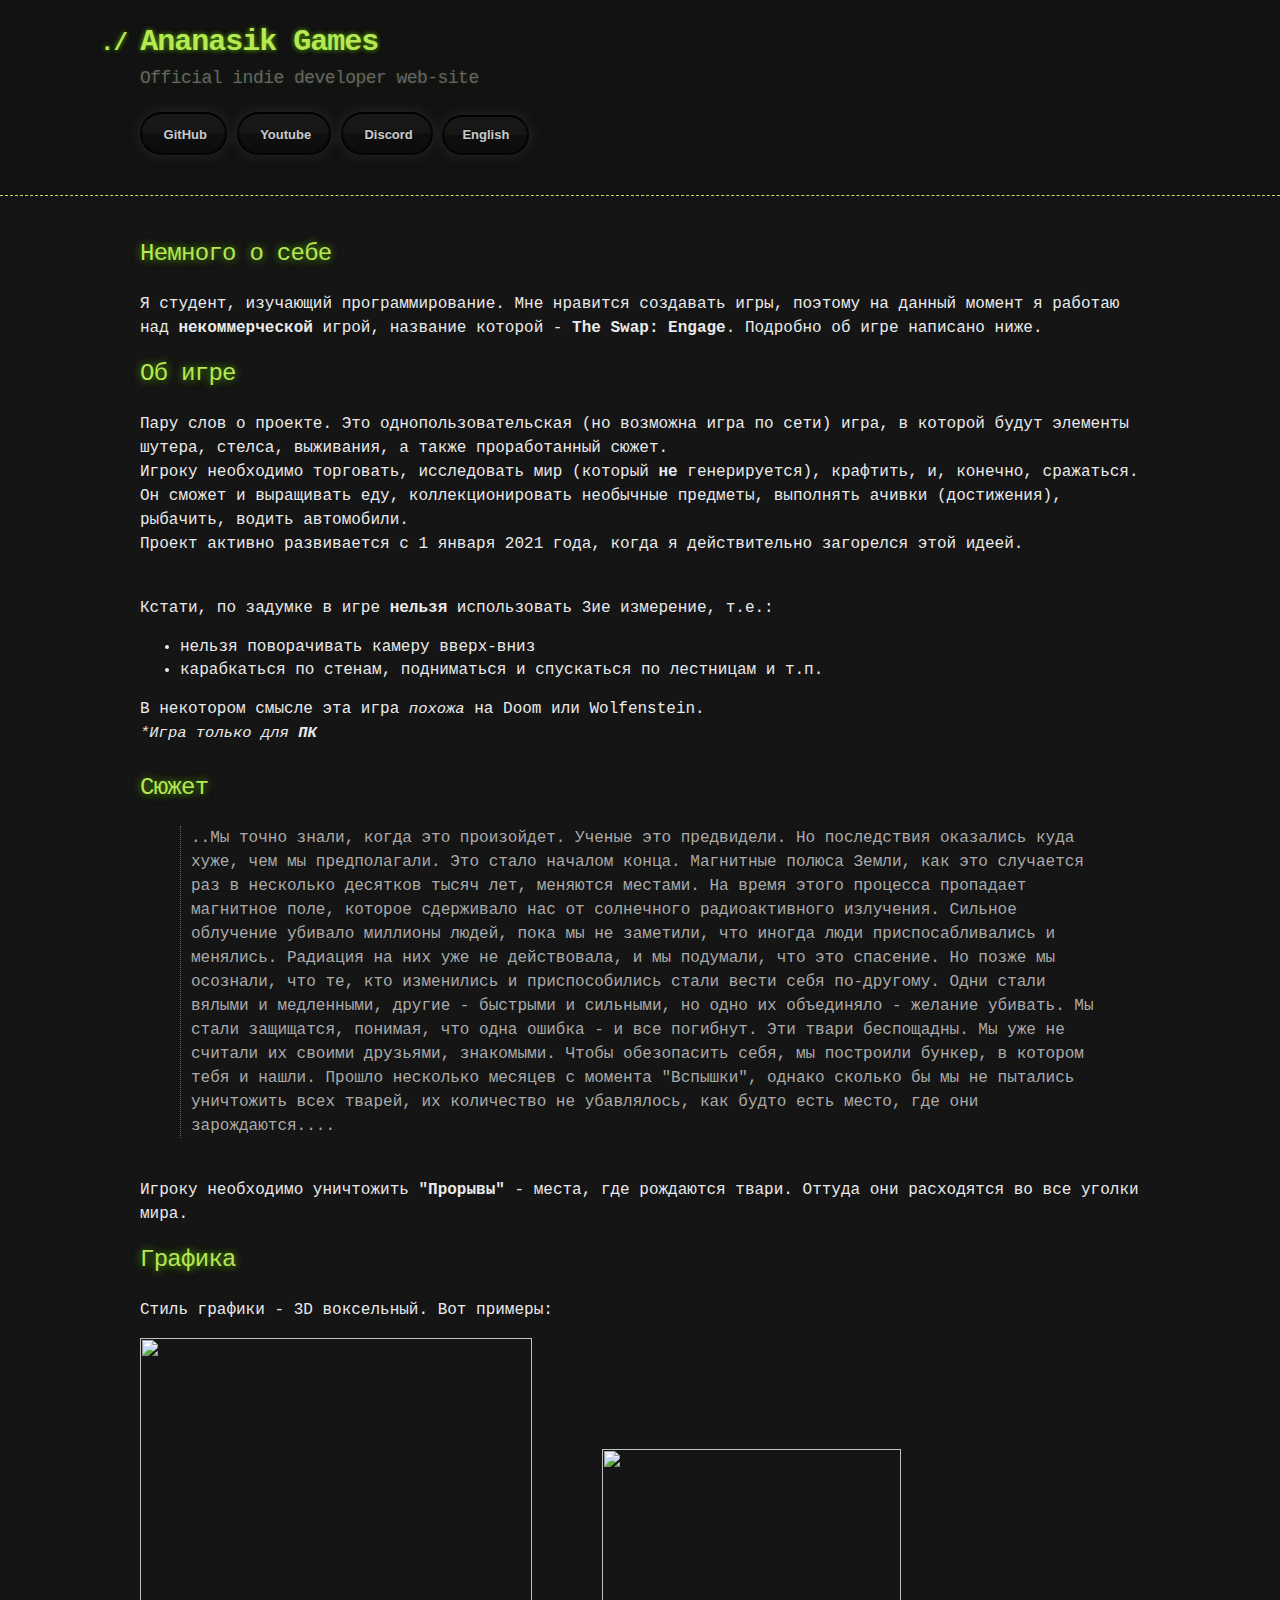
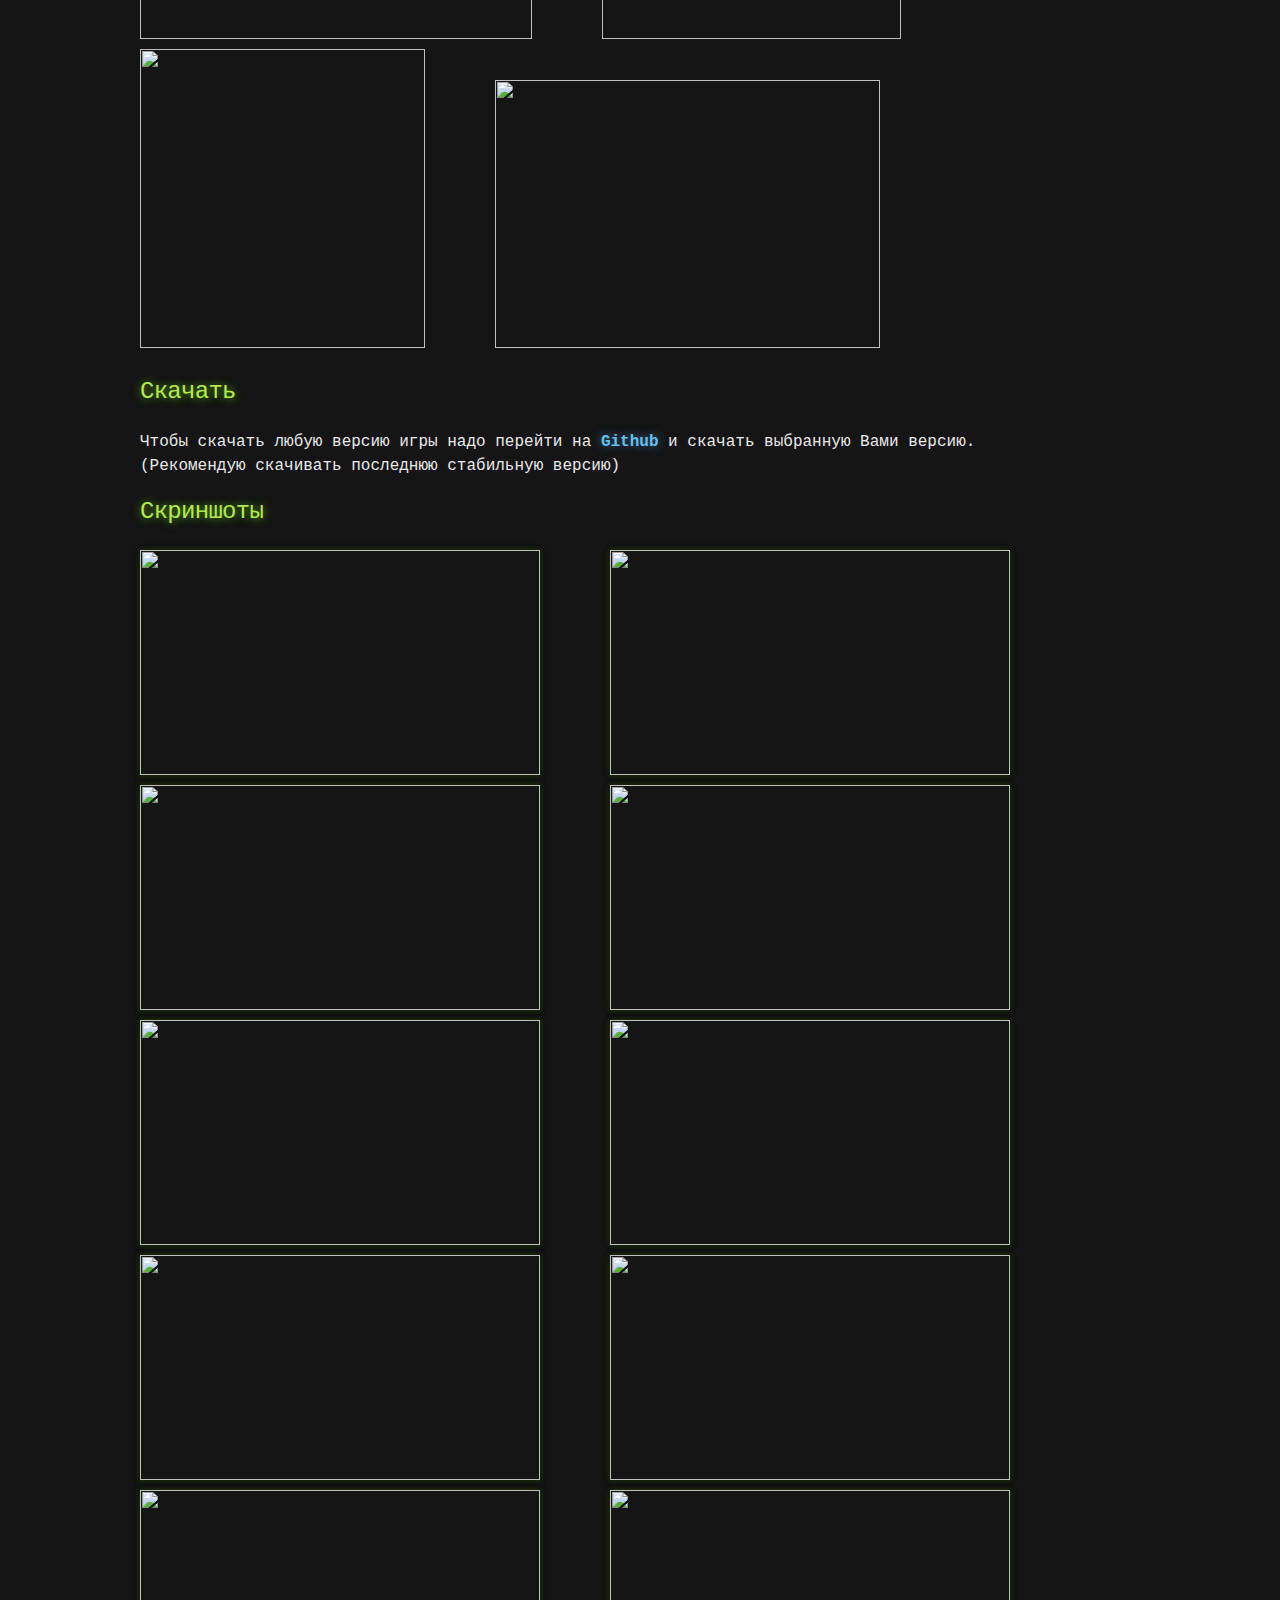
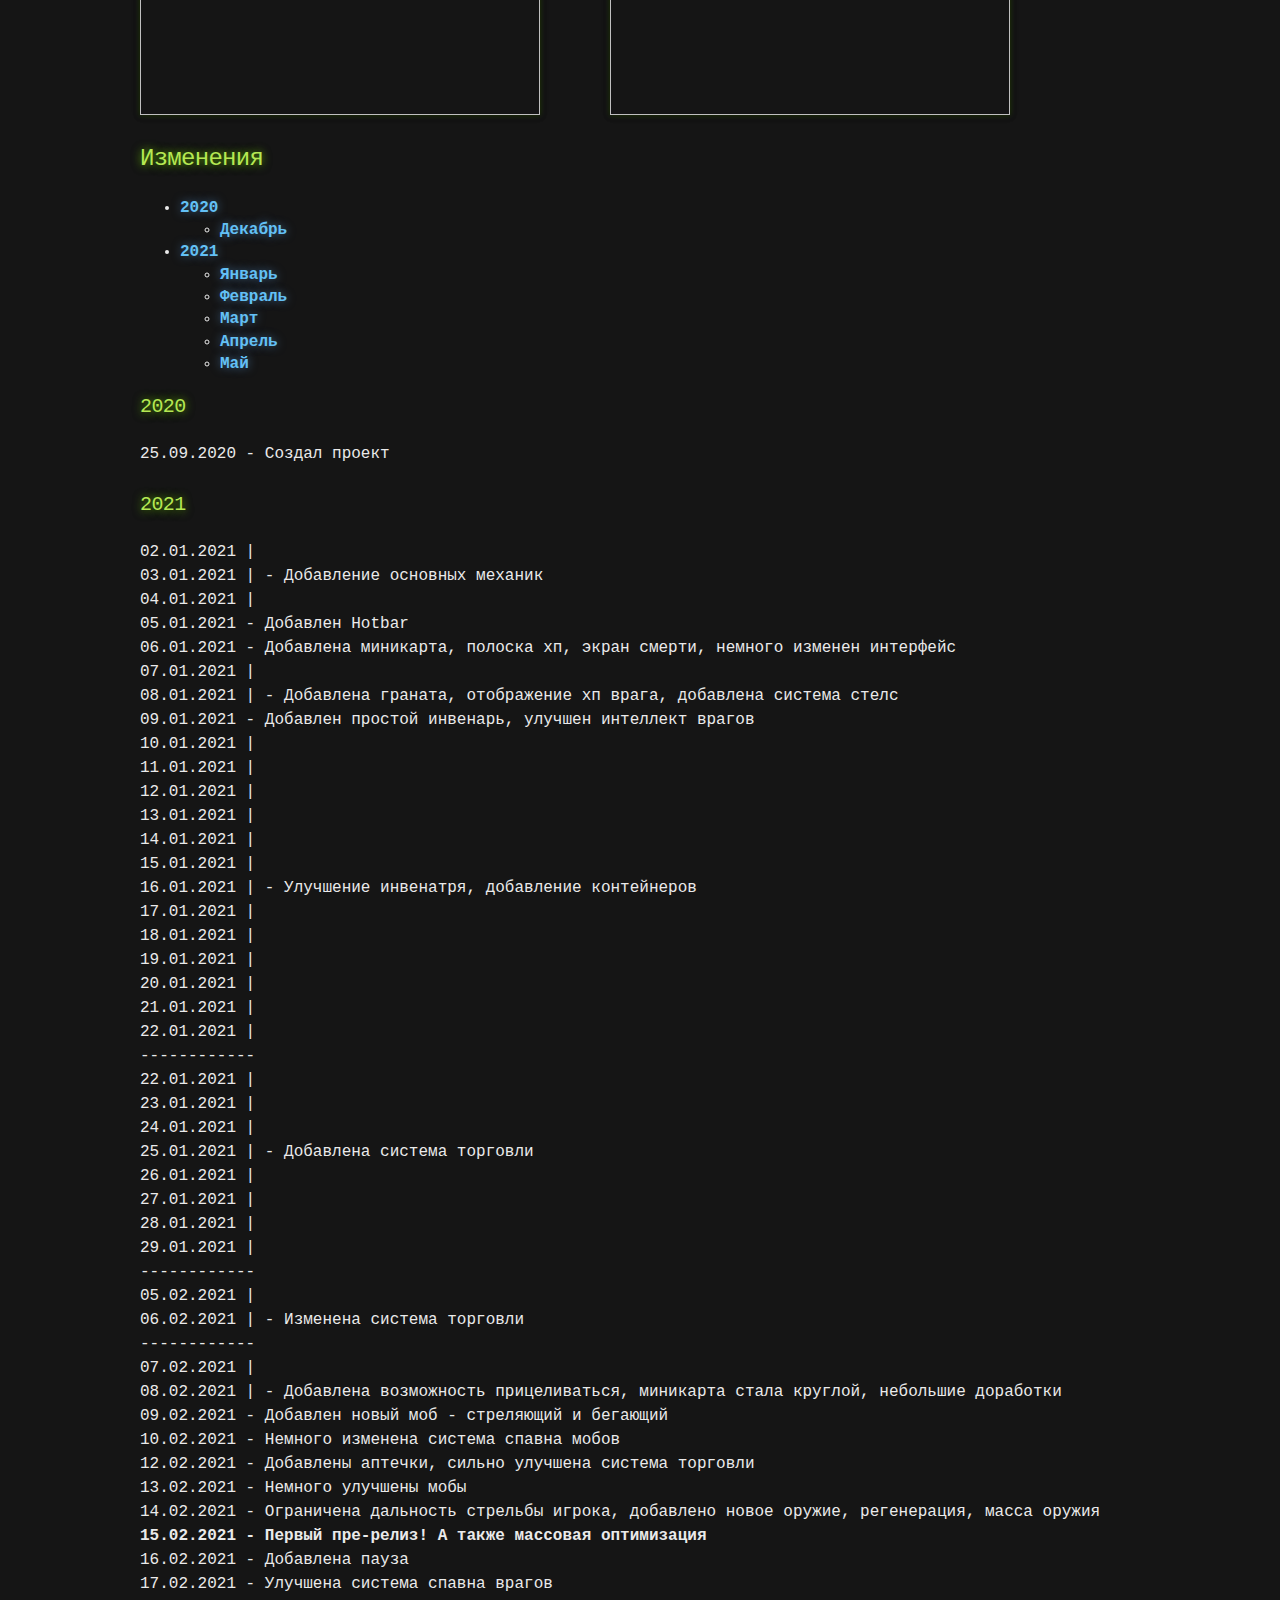
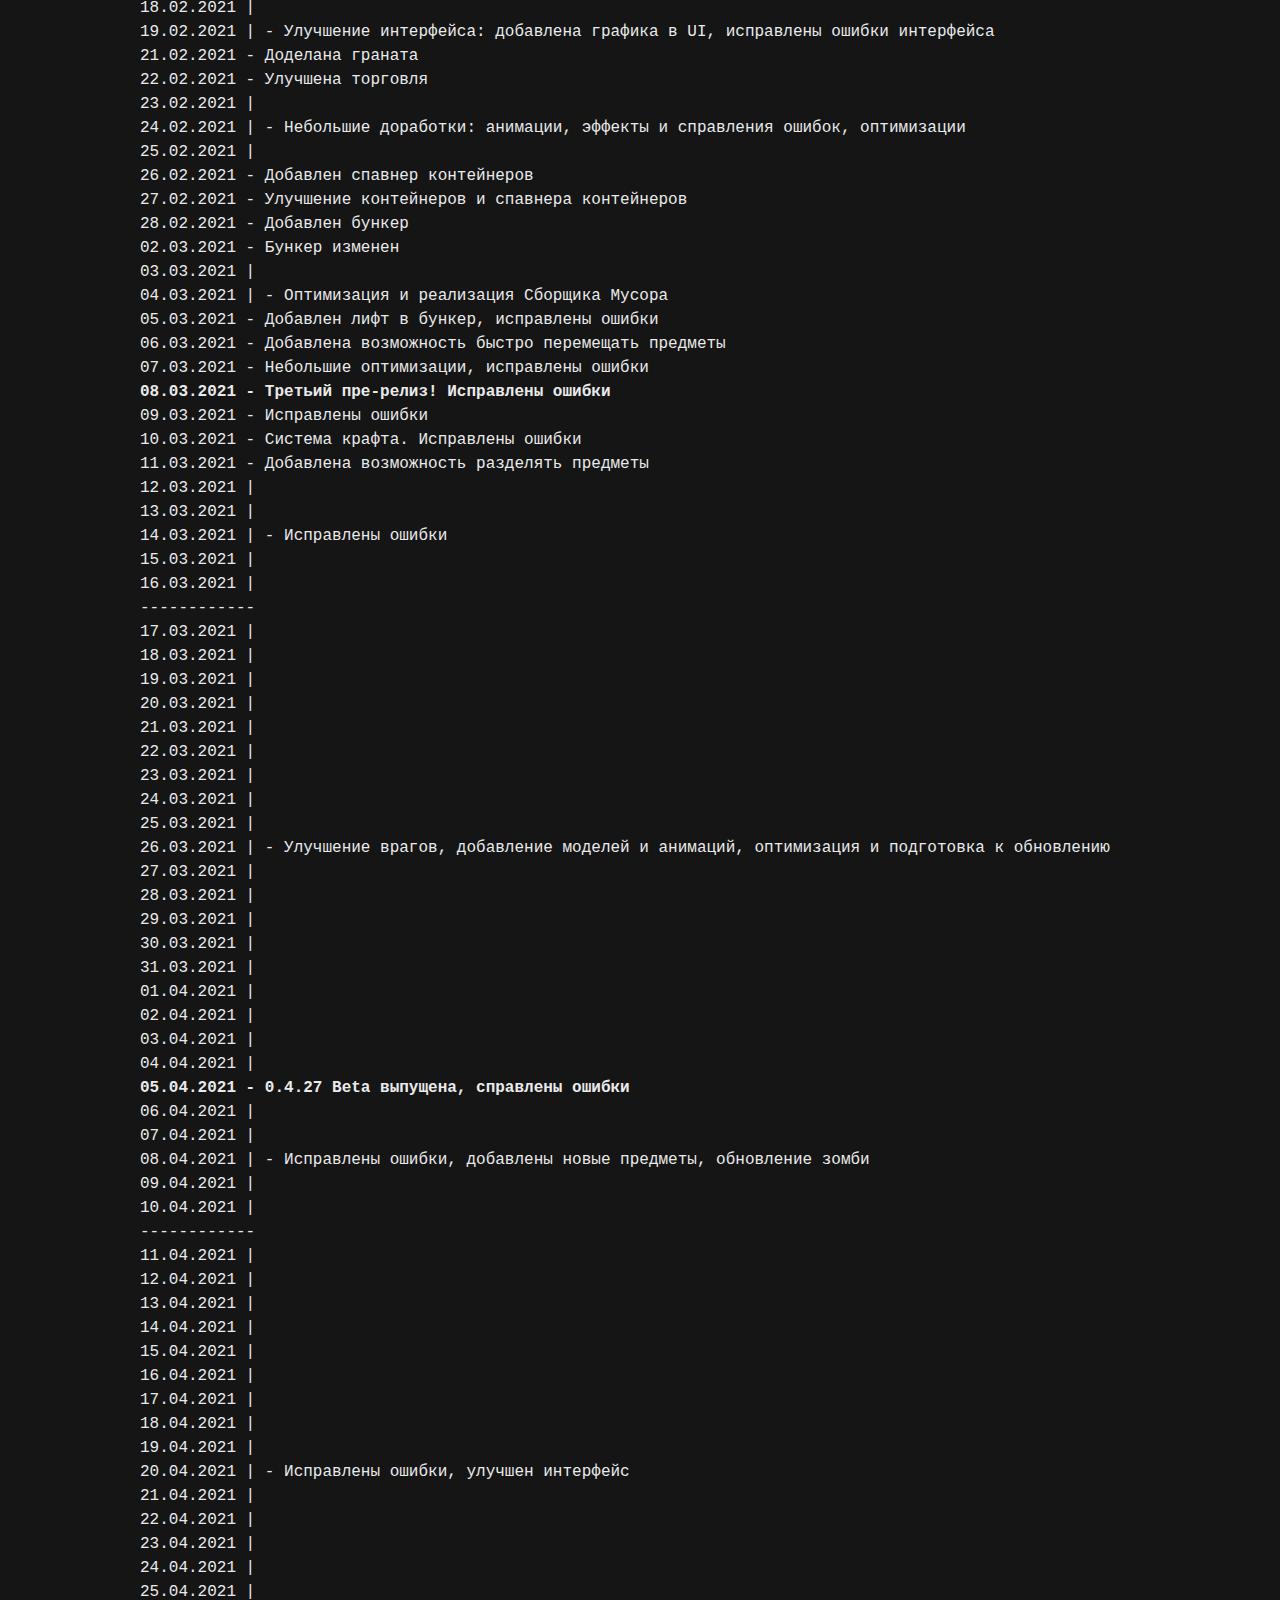
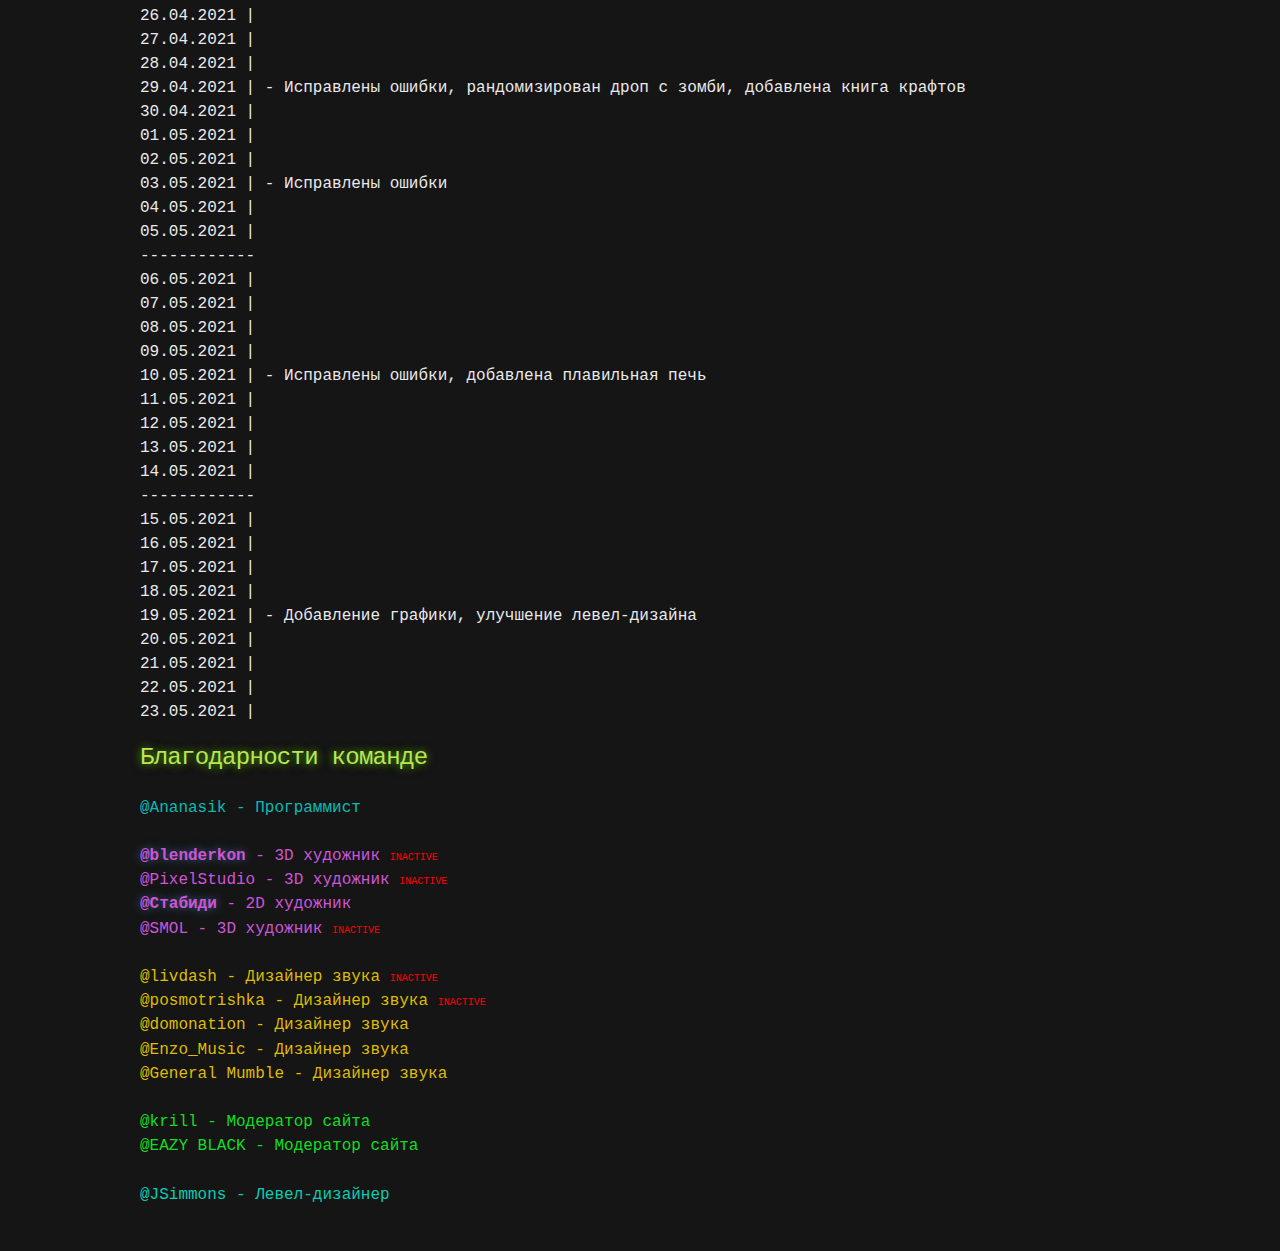
==== index.html @ 7c9fb2b1 "Updated" ====
<!DOCTYPE html>
<html lang="ru-RU"><head><meta http-equiv="Content-Type" content="text/html; charset=UTF-8">
    
    <meta http-equiv="X-UA-Compatible" content="IE=edge">
    <meta name="viewport" content="width=device-width, initial-scale=1">
    <link rel="stylesheet" href="style.css">
	<script src="https://kit.fontawesome.com/601ba838f1.js" crossorigin="anonymous"></script>
	<meta content="Ananasik games" property="og:title">
    <meta content="Официальный сайт Ananasik" property="og:description">
    <meta content="https://olegeer.github.io/AnanasikGames/" property="og:url">
    <meta content="/Images/Ananasik.png" property="og:image">
    <meta content="#43B581" data-react-helmet="true" name="theme-color">

<title>Ananasik Games</title>
  <body>

    <header>
      <div class="container">
		<h1>Ananasik Games</h1>
        <h2>Official indie developer web-site</h2>

        <section>
            <a href="https://github.com/olegeer" class="btn"><i class="fab fa-github" style="color: #ffd900;"></i>&nbsp;GitHub</a>
            <a href="https://www.youtube.com/channel/UCeZG4B_HLpamjCuPPUj3gzA" class="btn"><i class="fab fa-youtube" style="color: #ff3300;"></i>&nbsp;Youtube</a>
			<a href="https://discord.gg/HRB6KG8Xby" class="btn"><i class="fab fa-discord" style="color: rgb(68, 112, 255);"></i>&nbsp;Discord</a>
			<a href="indexEN.html" class="btn">English</a>
        </section>
      </div>
    </header>
	
    <div class="container">
      <section id="main_content">
        <p></p>

<h2>Немного о себе</h2>

<p>Я студент, изучающий программирование. Мне нравится создавать игры, поэтому 
	на данный момент я работаю над <b>некоммерческой</b> игрой, название которой - <b>The Swap: Engage</b>. Подробно об игре написано ниже.</p>

<h2>Об игре</h2>
	<p>
		Пару слов о проекте. Это однопользовательская (но возможна игра по сети) игра, в которой будут элементы шутера, стелса, выживания, а также проработанный сюжет. <br/>
		Игроку необходимо торговать, исследовать мир (который <b>не</b> генерируется), крафтить, и, конечно, сражаться. Он сможет и выращивать еду, коллекционировать 
		необычные предметы, выполнять ачивки (достижения), рыбачить, водить автомобили.<br/>
		Проект активно развивается с 1 января 2021 года, когда я действительно загорелся этой идеей. <br/>
	</p>
<br/>
	Кстати, по задумке в игре <b>нельзя</b> использовать 3ие измерение, т.е.:
	<ul>
		<li> нельзя поворачивать камеру вверх-вниз </li>
		<li> карабкаться по стенам, подниматься и спускаться по лестницам и т.п. </li>
	</ul>
	В некотором смысле эта игра <i>похожа</i> на Doom или Wolfenstein. <br/>

	<i>*Игра только для <b>ПК</b></i>
	<br/>
<br/>

<h2>Сюжет</h2>
	<p>
		<blockquote>
			..Мы точно знали, когда это произойдет. Ученые это предвидели. Но последствия оказались куда хуже, чем мы предполагали. Это стало началом конца. 
			
			Магнитные полюса Земли, как это случается раз в несколько десятков тысяч лет, меняются местами. На время этого процесса
			пропадает магнитное поле, которое сдерживало нас от солнечного радиоактивного излучения. Сильное облучение убивало миллионы людей, пока мы не заметили, что иногда люди 
			приспосабливались и менялись. Радиация на них уже не действовала, и мы подумали, что это спасение. Но позже мы осознали, что те, кто
			изменились и приспособились стали вести себя по-другому. Одни стали вялыми и медленными, другие - быстрыми и сильными, но одно их объединяло - желание убивать. Мы стали
			защищатся, понимая, что одна ошибка - и все погибнут. Эти твари беспощадны. Мы уже не считали их своими друзьями, знакомыми. Чтобы обезопасить себя, мы построили бункер,
			в котором тебя и нашли. Прошло несколько месяцев с момента "Вспышки", однако сколько бы мы не пытались уничтожить всех тварей, их количество не убавлялось, как будто есть место,
			где они зарождаются....<br/>
		</blockquote>
		<br/>
			Игроку необходимо уничтожить <b>"Прорывы"</b> - места, где рождаются твари. Оттуда они расходятся во все уголки мира.<br/>
	</p>
	
<h2>Графика</h2>
	Стиль графики - 3D воксельный. Вот примеры:
	<br/>
	<p id="thumb">
	<img src="./Images/ScreenShot6.png" width="392px" height="301px">
	<img src="./Images/ScreenShot8.png" width="299px" height="190px">
	<img src="./Images/ScreenShot9.png" width="285px" height="299px">
	<img src="./Images/ScreenShot10.png" width="385px" height="268px">
	
<h2>Скачать</h2>
	<p>
		Чтобы скачать любую версию игры надо перейти на <a href="https://github.com/olegeer/The_Swap_Engage/releases">Github</a> и скачать выбранную Вами версию.<br/>
		(Рекомендую скачивать последнюю стабильную версию)
	</p>
	
<h2>Скриншоты</h2>
	<p class="thumb">
	<img src="./Images/Снимок экрана (399).png" width="400px" height="225px"> <img src="./Images/Снимок экрана (400).png" width="400px" height="225px">
	<img src="./Images/Снимок экрана (401).png" width="400px" height="225px"> <img src="./Images/Снимок экрана (402).png" width="400px" height="225px">
	<img src="./Images/Снимок экрана (403).png" width="400px" height="225px"> <img src="./Images/Снимок экрана (405).png" width="400px" height="225px">
	<img src="./Images/Снимок экрана (411).png" width="400px" height="225px"> <img src="./Images/Снимок экрана (414).png" width="400px" height="225px">
	<img src="./Images/Снимок экрана (412).png" width="400px" height="225px"> <img src="./Images/Снимок экрана (424).png" width="400px" height="225px">
	
<h2>Изменения</h2>
	
	<div id="table-of-contents">
		<ul>
			<!-- 2020 -->
			<li>
				<a href="#twentytwenty">
					2020
				</a>
			</li>
			<ul>
				<li><a href="#december2020">Декабрь</a></li>
			</ul>
			<!-- 2021 -->
			<li>
				<a href="#twentytwentyone">
					2021
				</a>
			</li>
			<ul>
				<li><a href="#january2021">Январь</a></li>
				<li><a href="#february2021">Февраль</a></li>
				<li><a href="#march2021">Март</a></li>
				<li><a href="#april2021">Апрель</a></li>
				<li><a href="#may2021">Май</a></li>
			</ul>
		</ul>
	<div/>
	<p>
		<h2 id="twentytwenty" style="font-size: 20px;">2020</h2>
		<span id="december2020"></span>
		25.09.2020 - Создал проект<br/><br>
		<h2 id="twentytwentyone" style="font-size: 20px;">2021</h2>
		<span id="january2021"></span>
		02.01.2021 |<br/>
		03.01.2021 | - Добавление основных механик<br/>
		04.01.2021 |<br/>
		05.01.2021 - Добавлен Hotbar<br/>
		06.01.2021 - Добавлена миникарта, полоска хп, экран смерти, немного изменен интерфейс<br/>
		07.01.2021 |<br/>
		08.01.2021 | - Добавлена граната, отображение хп врага, добавлена система стелс<br/>
		09.01.2021 - Добавлен простой инвенарь, улучшен интеллект врагов<br/>
		10.01.2021 |<br/>
		11.01.2021 |<br/>
		12.01.2021 |<br/>
		13.01.2021 |<br/>
		14.01.2021 |<br/>
		15.01.2021 |<br/>
		16.01.2021 | - Улучшение инвенатря, добавление контейнеров<br/>
		17.01.2021 |<br/>
		18.01.2021 |<br/>
		19.01.2021 |<br/>
		20.01.2021 |<br/>
		21.01.2021 |<br/>
		22.01.2021 |<br/>
		------------<br/>
		22.01.2021 |<br/>
		23.01.2021 |<br/>
		24.01.2021 |<br/>
		25.01.2021 | - Добавлена система торговли<br/>
		26.01.2021 |<br/>
		27.01.2021 |<br/>
		28.01.2021 |<br/>
		29.01.2021 |<br/>
		------------<br/>
		<span id="february2021"></span>
		05.02.2021 |<br/>
		06.02.2021 | - Изменена система торговли<br/>
		------------<br/>
		07.02.2021 |<br/>
		08.02.2021 | - Добавлена возможность прицеливаться, миникарта стала круглой, небольшие доработки<br/>
		09.02.2021 - Добавлен новый моб - стреляющий и бегающий<br/>
		10.02.2021 - Немного изменена система спавна мобов<br/>
		12.02.2021 - Добавлены аптечки, сильно улучшена система торговли<br/>
		13.02.2021 - Немного улучшены мобы<br/>
		14.02.2021 - Ограничена дальность стрельбы игрока, добавлено новое оружие, регенерация, масса оружия<br/>
		<b>15.02.2021 - Первый пре-релиз! А также массовая оптимизация</b><br/>
		16.02.2021 - Добавлена пауза<br/>
		17.02.2021 - Улучшена система спавна врагов<br/>
		18.02.2021 |<br/>
		19.02.2021 | - Улучшение интерфейса: добавлена графика в UI, исправлены ошибки интерфейса<br/>
		21.02.2021 - Доделана граната<br/>
		22.02.2021 - Улучшена торговля<br/>
		23.02.2021 |<br/>
	    24.02.2021 | - Небольшие доработки: анимации, эффекты и справления ошибок, оптимизации<br/>
		25.02.2021 |<br/>
		26.02.2021 - Добавлен спавнер контейнеров<br/>
		27.02.2021 - Улучшение контейнеров и спавнера контейнеров<br/>
		28.02.2021 - Добавлен бункер<br/>
		<span id="march2021"></span>
		02.03.2021 - Бункер изменен<br/>
		03.03.2021 |<br/>
		04.03.2021 | - Оптимизация и реализация Сборщика Мусора<br/>
		05.03.2021 - Добавлен лифт в бункер, исправлены ошибки<br/>
		06.03.2021 - Добавлена возможность быстро перемещать предметы<br/>
		07.03.2021 - Небольшие оптимизации, исправлены ошибки<br/>
		<b>08.03.2021 - Третьий пре-релиз! Исправлены ошибки</b><br/>
		09.03.2021 - Исправлены ошибки<br/>
		10.03.2021 - Система крафта. Исправлены ошибки<br/>
		11.03.2021 - Добавлена возможность разделять предметы<br/>
		12.03.2021 |<br/>
		13.03.2021 |<br/>
		14.03.2021 | - Исправлены ошибки<br/>
		15.03.2021 |<br/>
		16.03.2021 |<br/>
		------------<br/>
		17.03.2021 |<br/>
		18.03.2021 |<br/>
		19.03.2021 |<br/>
		20.03.2021 |<br/>
		21.03.2021 |<br/>
		22.03.2021 |<br/>
		23.03.2021 |<br/>
		24.03.2021 |<br/>
		25.03.2021 |<br/>
		26.03.2021 | - Улучшение врагов, добавление моделей и анимаций, оптимизация и подготовка к обновлению<br/>
		27.03.2021 |<br/>
		28.03.2021 |<br/>
		29.03.2021 |<br/>
		30.03.2021 |<br/>
		31.03.2021 |<br/>
		<span id="april2021"></span>
		01.04.2021 |<br/>
		02.04.2021 |<br/>
		03.04.2021 |<br/>
		04.04.2021 |<br/>
		<b>05.04.2021 - 0.4.27 Beta выпущена, справлены ошибки</b><br/>
		06.04.2021 |<br/>
		07.04.2021 |<br/>
		08.04.2021 | - Исправлены ошибки, добавлены новые предметы, обновление зомби<br/>
		09.04.2021 |<br/>
		10.04.2021 |<br/>
		------------<br/>
		11.04.2021 |<br/>
		12.04.2021 |<br/>
		13.04.2021 |<br/>
		14.04.2021 |<br/>
		15.04.2021 |<br/>
		16.04.2021 |<br/>
		17.04.2021 |<br/>
		18.04.2021 |<br/>
		19.04.2021 |<br/>
		20.04.2021 | - Исправлены ошибки, улучшен интерфейс<br/>
		21.04.2021 |<br/> 
		22.04.2021 |<br/>
		23.04.2021 |<br/>
		24.04.2021 |<br/>
		25.04.2021 |<br/>
		26.04.2021 |<br/>
		27.04.2021 |<br/>
		28.04.2021 |<br/>
		29.04.2021 | - Исправлены ошибки, рандомизирован дроп с зомби, добавлена книга крафтов<br/>
		30.04.2021 |<br/>
		<span id="may2021"></span>
		01.05.2021 |<br/>
		02.05.2021 |<br/>
		03.05.2021 | - Исправлены ошибки<br/>
		04.05.2021 |<br/>
		05.05.2021 |<br/>
		------------<br/>
		06.05.2021 |<br/>
		07.05.2021 |<br/>
		08.05.2021 |<br/>
		09.05.2021 |<br/>
		10.05.2021 | - Исправлены ошибки, добавлена плавильная печь<br/>
		11.05.2021 |<br/>
		12.05.2021 |<br/>
		13.05.2021 |<br/>
		14.05.2021 |<br/>
		------------<br/>
		15.05.2021 |<br/>
		16.05.2021 |<br/>
		17.05.2021 |<br/>
		18.05.2021 |<br/>
		19.05.2021 | - Добавление графики, улучшение левел-дизайна<br/>
		20.05.2021 |<br/>
		21.05.2021 |<br/>
		22.05.2021 |<br/>
		23.05.2021 |<br/>
	</p>
</body></html>
<h2>Благодарности команде</h2>
	<div class="programmer">
		<i class="fas fa-crown" style="color: yellow;"></i> @Ananasik - Программист
	</div>
	<br/>
	<div class="designer">
		<i class="fas fa-paint-brush"></i> <a href="https://www.instagram.com/p/CMl-6T-jhvC/?igshid=m5y2k5db2hpv" style="color:#CE55D8;"> @blenderkon</a> - 3D художник <span style="color: red; font-size: 10px;">INACTIVE</span><br/>
		<i class="fas fa-paint-brush"></i> @PixelStudio - 3D художник <span style="color: red; font-size: 10px;">INACTIVE</span><br/>
		<i class="fas fa-paint-brush"></i> <a href="https://www.youtube.com/channel/UCexOtSH02mPTEOZJDjZI9gg/videos" style="color:#CE55D8;">@Стабиди</a> - 2D художник<br/>
		<i class="fas fa-paint-brush"></i> @SMOL - 3D художник <span style="color: red; font-size: 10px;">INACTIVE</span><br/>
	</div>
	<br/>
	<div class="sounddesigner">
		<i class="fas fa-volume-up"></i> @livdash - Дизайнер звука <span style="color: red; font-size: 10px;">INACTIVE</span><br/>
		<i class="fas fa-volume-up"></i> @posmotrishka - Дизайнер звука <span style="color: red; font-size: 10px;">INACTIVE</span><br/>
		<i class="fas fa-volume-up"></i> @domonation - Дизайнер звука<br/>
		<i class="fas fa-volume-up"></i> @Enzo_Music - Дизайнер звука<br/>
		<i class="fas fa-volume-up"></i> @General Mumble - Дизайнер звука<br/>
	</div>
	<div>
	<br/>
	<div class="webdesigner">
        <i class="fas fa-file-code"></i> @krill - Модератор сайта<br/>
        <i class="fas fa-file-code"></i> @EAZY BLACK - Модератор сайта<br/>
	</div>
	<br/>
	<div class="leveldesigner">
		<i class="fas fa-map"></i> @JSimmons - Левел-дизайнер<br/>
	</div>
<br/>
</body>
</html>
---- style.css ----
.highlight {
    color: #d0d0d0
}

.highlight table td {
    padding: 5px
}

.highlight table pre {
    margin: 0
}

.highlight .w {
    color: #d0d0d0
}

.highlight .err {
    color: #151515;
    background-color: #ac4142
}

.highlight .c,.highlight .cd,.highlight .cm,.highlight .c1,.highlight .cs {
    color: #888
}

.highlight .cp {
    color: #f4bf75
}

.highlight .o,.highlight .ow {
    color: #f4bf75
}

.highlight .p,.highlight .pi {
    color: #d0d0d0
}

.highlight .gi {
    color: #90a959
}

.highlight .gd {
    color: #ac4142
}

.highlight .gh {
    color: #6a9fb5;
    font-weight: bold
}

.highlight .k,.highlight .kn,.highlight .kp,.highlight .kr,.highlight .kv {
    color: #aa759f
}

.highlight .kc,.highlight .kt,.highlight .kd {
    color: #d28445
}

.highlight .s,.highlight .sb,.highlight .sc,.highlight .sd,.highlight .s2,.highlight .sh,.highlight .sx,.highlight .s1 {
    color: #90a959
}

.highlight .sr {
    color: #75b5aa
}

.highlight .si,.highlight .se {
    color: #8f5536
}

.highlight .nt,.highlight .nn,.highlight .nc,.highlight .no {
    color: #f4bf75
}

.highlight .na {
    color: #6a9fb5
}

.highlight .m,.highlight .mf,.highlight .mh,.highlight .mi,.highlight .il,.highlight .mo,.highlight .mb,.highlight .mx {
    color: #90a959
}

.highlight .ss {
    color: #90a959
}

body {
    margin: 0;
    padding: 0;
    background: #151515 url("../images/bkg.png") 0 0;
    color: #eaeaea;
    font-size: 16px;
    line-height: 1.5;
    font-family: Monaco, "Bitstream Vera Sans Mono", "Lucida Console", Terminal, monospace
}

.container {
    width: 90%;
    max-width: 1000px;
    margin: 0 auto
}

section {
    display: block;
    margin: 0 0 20px 0
}
i {
    font-size: 15.5px;
}
h1,h2,h3,h4,h5,h6 {
    margin: 0 0 20px
}

li {
    line-height: 1.4
}

header {
    background: rgba(0,0,0,0.1);
    width: 100%;
    border-bottom: 1px dashed #b5e853;
    padding: 20px 0;
    margin: 0 0 40px 0
}

header h1 {
    font-size: 30px;
    line-height: 1.5;
    margin: 0 0 0 -40px;
    font-weight: bold;
    font-family: Monaco, "Bitstream Vera Sans Mono", "Lucida Console", Terminal, monospace;
    color: #b5e853;
    text-shadow: 0 1px 5px rgba(35, 95, 0, 0.555),0 0 5px rgba(166, 255, 0, 0.527),0 0 10px rgba(181,232,83,0.1);
    letter-spacing: -1px;
    -webkit-font-smoothing: antialiased
}

@media (max-width: 1000px) {
    header h1 {
        margin-left:0
    }
}

header h1:before {
    content: "./ ";
    font-size: 24px
}

header h2 {
    font-size: 18px;
    font-weight: 300;
    color: #666
}

#downloads .btn {
    display: inline-block;
    text-align: center;
    margin: 0
}

#main_content {
    width: 100%;
    -webkit-font-smoothing: antialiased
}

section img {
    max-width: 100%
}

h1,h2,h3,h4,h5,h6 {
    font-weight: normal;
    font-family: Monaco, "Bitstream Vera Sans Mono", "Lucida Console", Terminal, monospace;
    color: #b5e853;
    letter-spacing: -0.03em;
    text-shadow: 0 1px 1px rgba(0,0,0,0.1),0 0 5px rgba(181,232,83,0.1),0 0 10px rgba(181,232,83,0.1)
}

#main_content h1 {
    font-size: 30px
}

#main_content h2 {
    font-size: 24px;
    text-shadow: 0 1px 10px rgba(35, 95, 0, 0.555),0 0 10px rgba(166, 255, 0, 0.527),0 0 10px rgba(181,232,83,0.1);
}

#main_content h3 {
    font-size: 18px
}

dt {
    font-style: italic;
    font-weight: bold
}

ul li {
    list-style-image: url("../images/bullet.png")
}

blockquote {
    color: #aaa;
    padding-left: 10px;
    border-left: 1px dotted #666
}

pre {
    background: rgba(0,0,0,0.9);
    border: 1px solid rgba(255,255,255,0.15);
    padding: 10px;
    font-size: 16px;
    color: #b5e853;
    border-radius: 2px;
    word-wrap: normal;
    overflow: auto;
    overflow-y: hidden
}

code.highlighter-rouge {
    background: rgba(0,0,0,0.9);
    border: 1px solid rgba(255,255,255,0.15);
    padding: 0px 3px;
    margin: 0px -3px;
    color: #aa759f;
    border-radius: 2px
}

table {
    width: 100%;
    margin: 0 0 20px 0
}

th {
    text-align: left;
    border-bottom: 1px dashed #b5e853;
    padding: 5px 10px
}

td {
    padding: 5px 10px
}

hr {
    height: 0;
    border: 0;
    border-bottom: 1px dashed #b5e853;
    color: #b5e853
}

.btn {
    display: inline-block;
    background: -webkit-linear-gradient(top, rgba(40,40,40,0.3), rgba(35,35,35,0.3) 50%, rgba(10,10,10,0.3) 50%, rgba(0,0,0,0.3));
    padding: 8px 18px;
    border-radius: 50px;
    border: 2px solid rgba(0,0,0,0.7);
    border-bottom: 2px solid rgba(0,0,0,0.7);
    border-top: 2px solid #000;
    color: rgba(255,255,255,0.8);
    font-family: Helvetica, Arial, sans-serif;
    font-weight: bold;
    font-size: 13px;
    text-decoration: none;
    text-shadow: 0 -1px 0 rgba(0,0,0,0.75);
    box-shadow: inset 0 1px 0 rgba(255,255,255,0.05);
    box-shadow: 0px 0px 12.5px rgb(41, 41, 41);
}

.btn:hover {
    background: -webkit-linear-gradient(top, rgba(40,40,40,0.6), rgba(35,35,35,0.6) 50%, rgba(10,10,10,0.8) 50%, rgba(0,0,0,0.8))
}

.btn .icon {
    display: inline-block;
    width: 16px;
    height: 16px;
    margin: 1px 8px 0 0;
    float: left;
}

.btn-github .icon {
    opacity: 0.6;
    background: url("../images/blacktocat.png") 0 0 no-repeat;
}

a:not(.btn) {
    color: #63c0f5;
    text-shadow: 0 0 10px rgba(104,182,255,0.5);
    text-decoration: none;
    font-weight: bold;
}
a:hover:not(.btn) {
    color: #44b0ee
}
a:active:not(.btn) {
    color: #2a99da;
}

.cf:before,.cf:after {
    content: "";
    display: table;
}

.cf:after {
    clear: both;
}

.cf {
    zoom:1;
}
#a-title {
    text-decoration: none
}

#thumb img { 
    margin-right: 60px;
    margin-bottom: 10px;
 }
.thumb img {
    margin-right: 60px;
    margin-bottom: 10px;
    box-shadow: 0 1px 5px rgba(12, 32, 0, 0.555),0 0 5px rgba(58, 88, 0, 0.527),0 0 10px rgba(30, 46, 0, 0.1);
}
.thumb img:hover {
    margin-right: 60px;
    margin-bottom: 10px;
    box-shadow: 0px 0px 15px rgba(58, 88, 0, 0.527);
}
.programmer{
color: #0ABAB5;
}
.designer{
color: #CE55D8;
}
.sounddesigner{
color: #DFBC00;
}
.webdesigner{
color: #12DE21;
}
.leveldesigner{
color: #0BCCB3;
}
.composer{
color: #EBBF01;
}
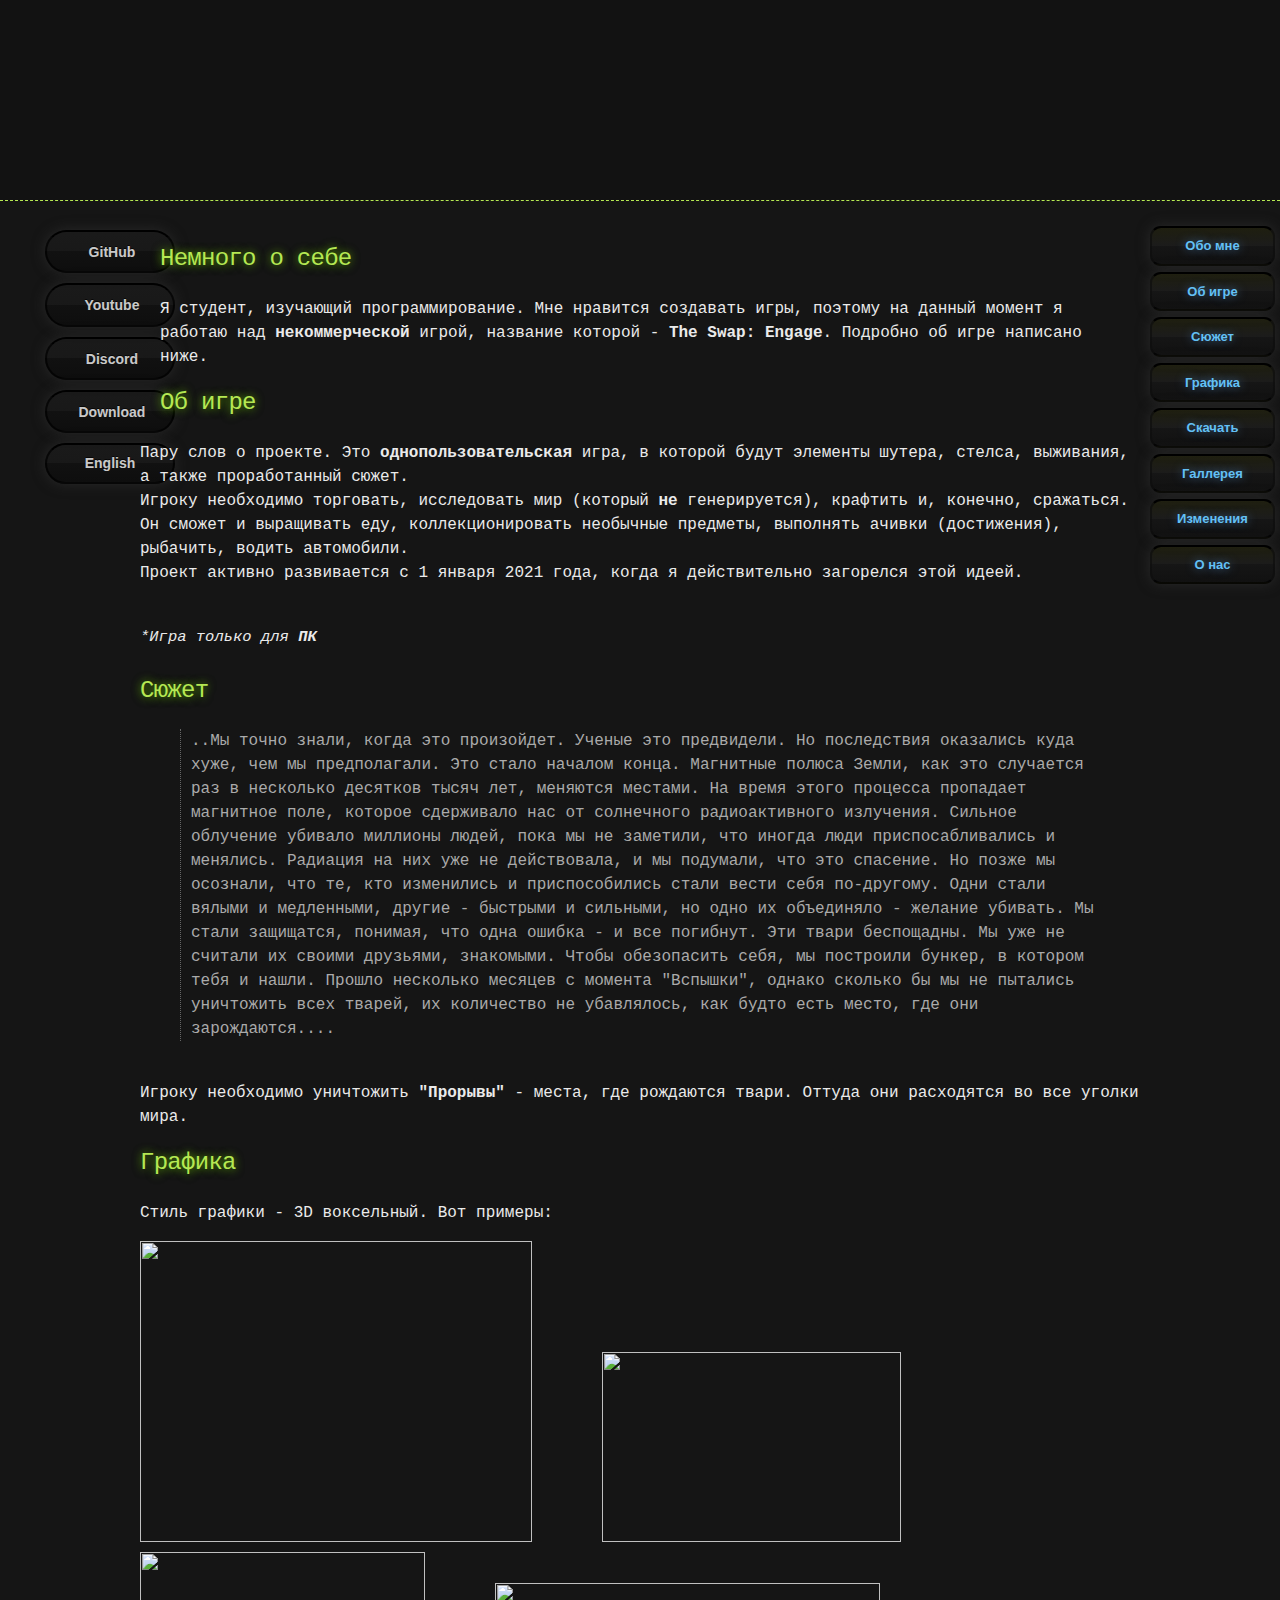
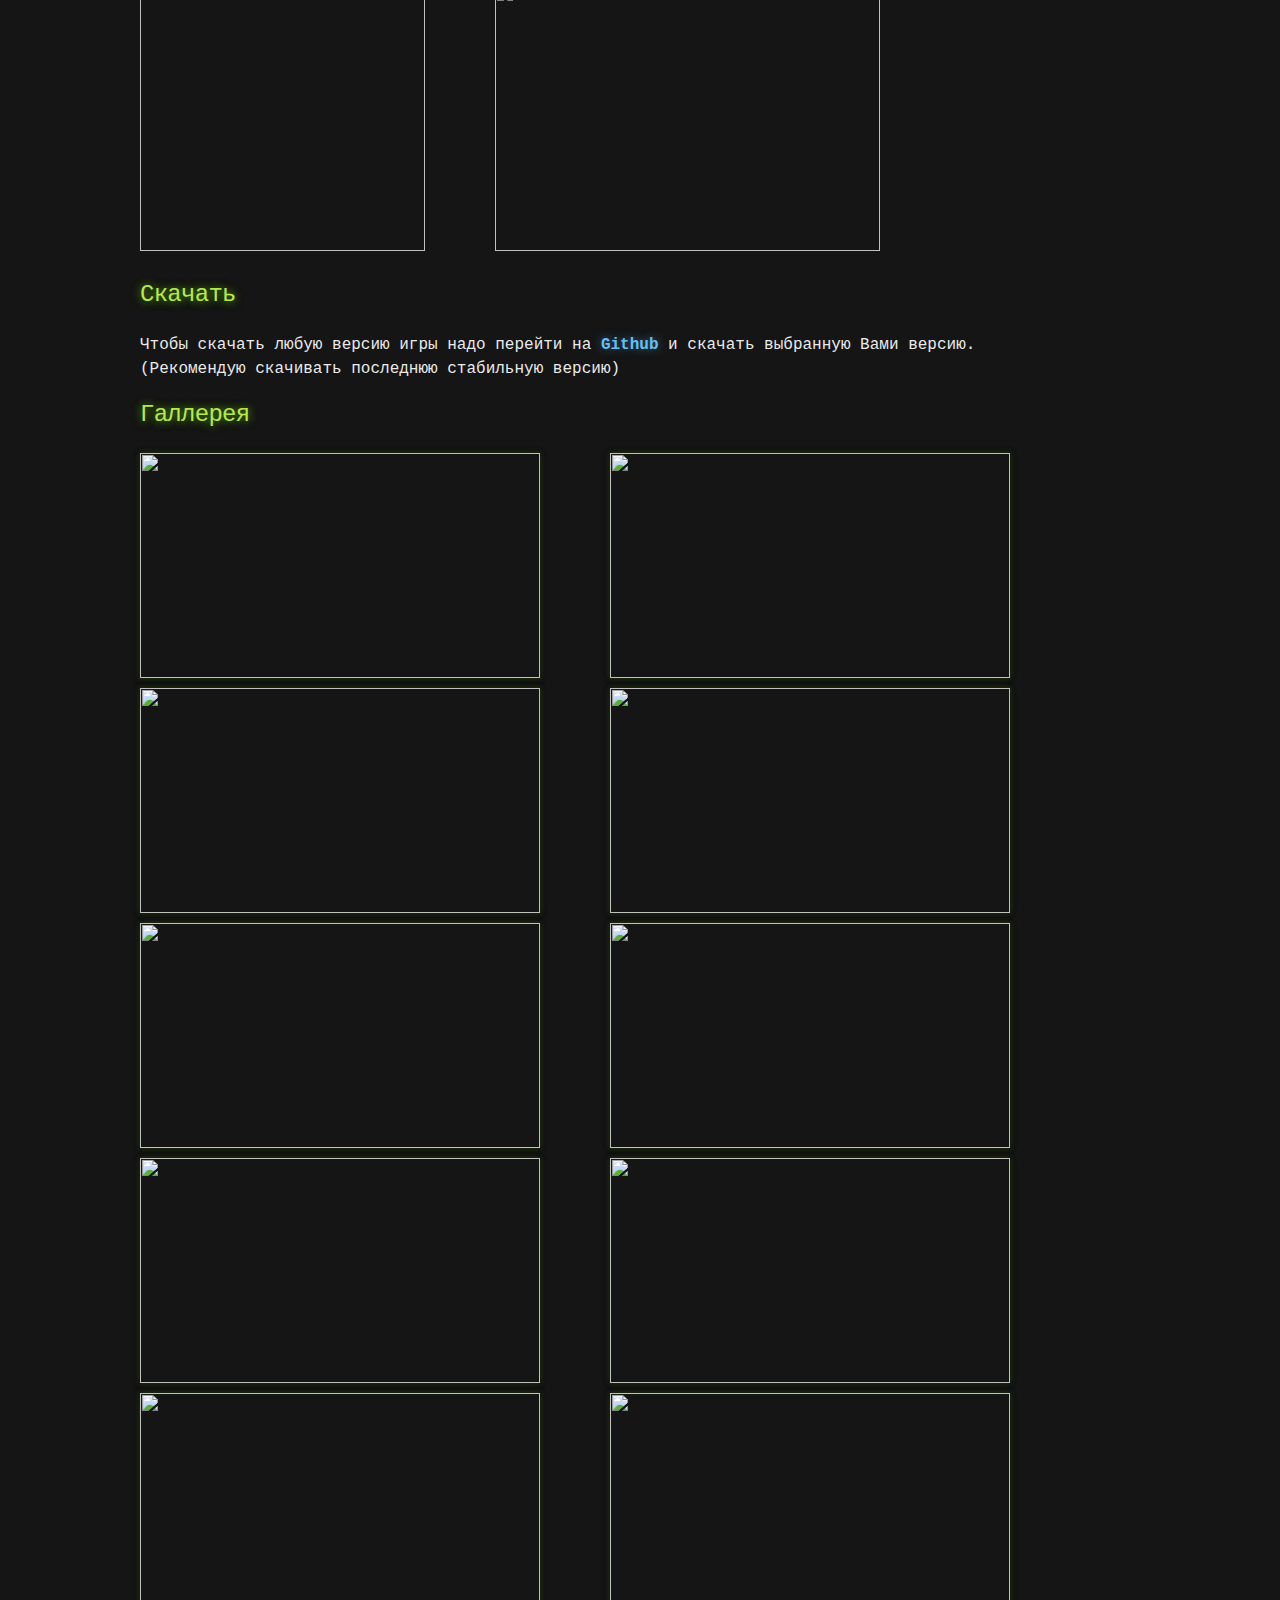
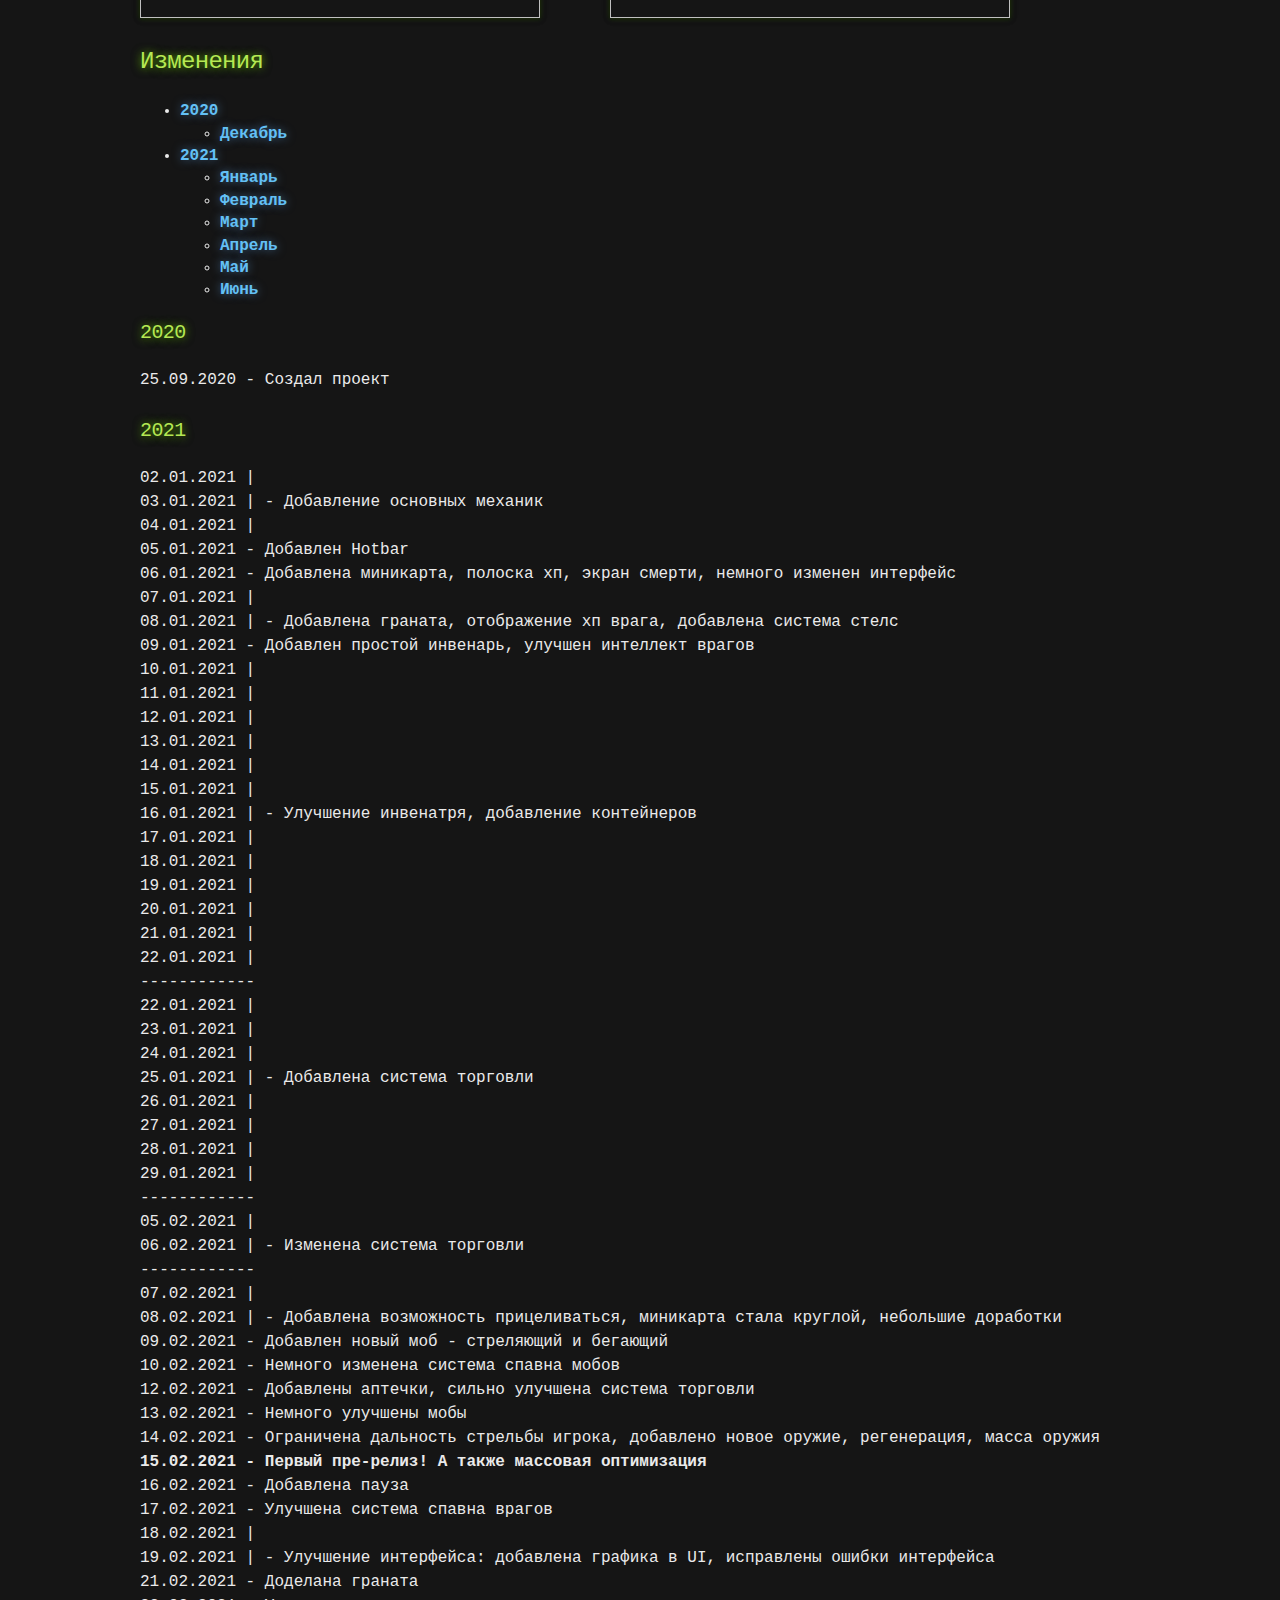
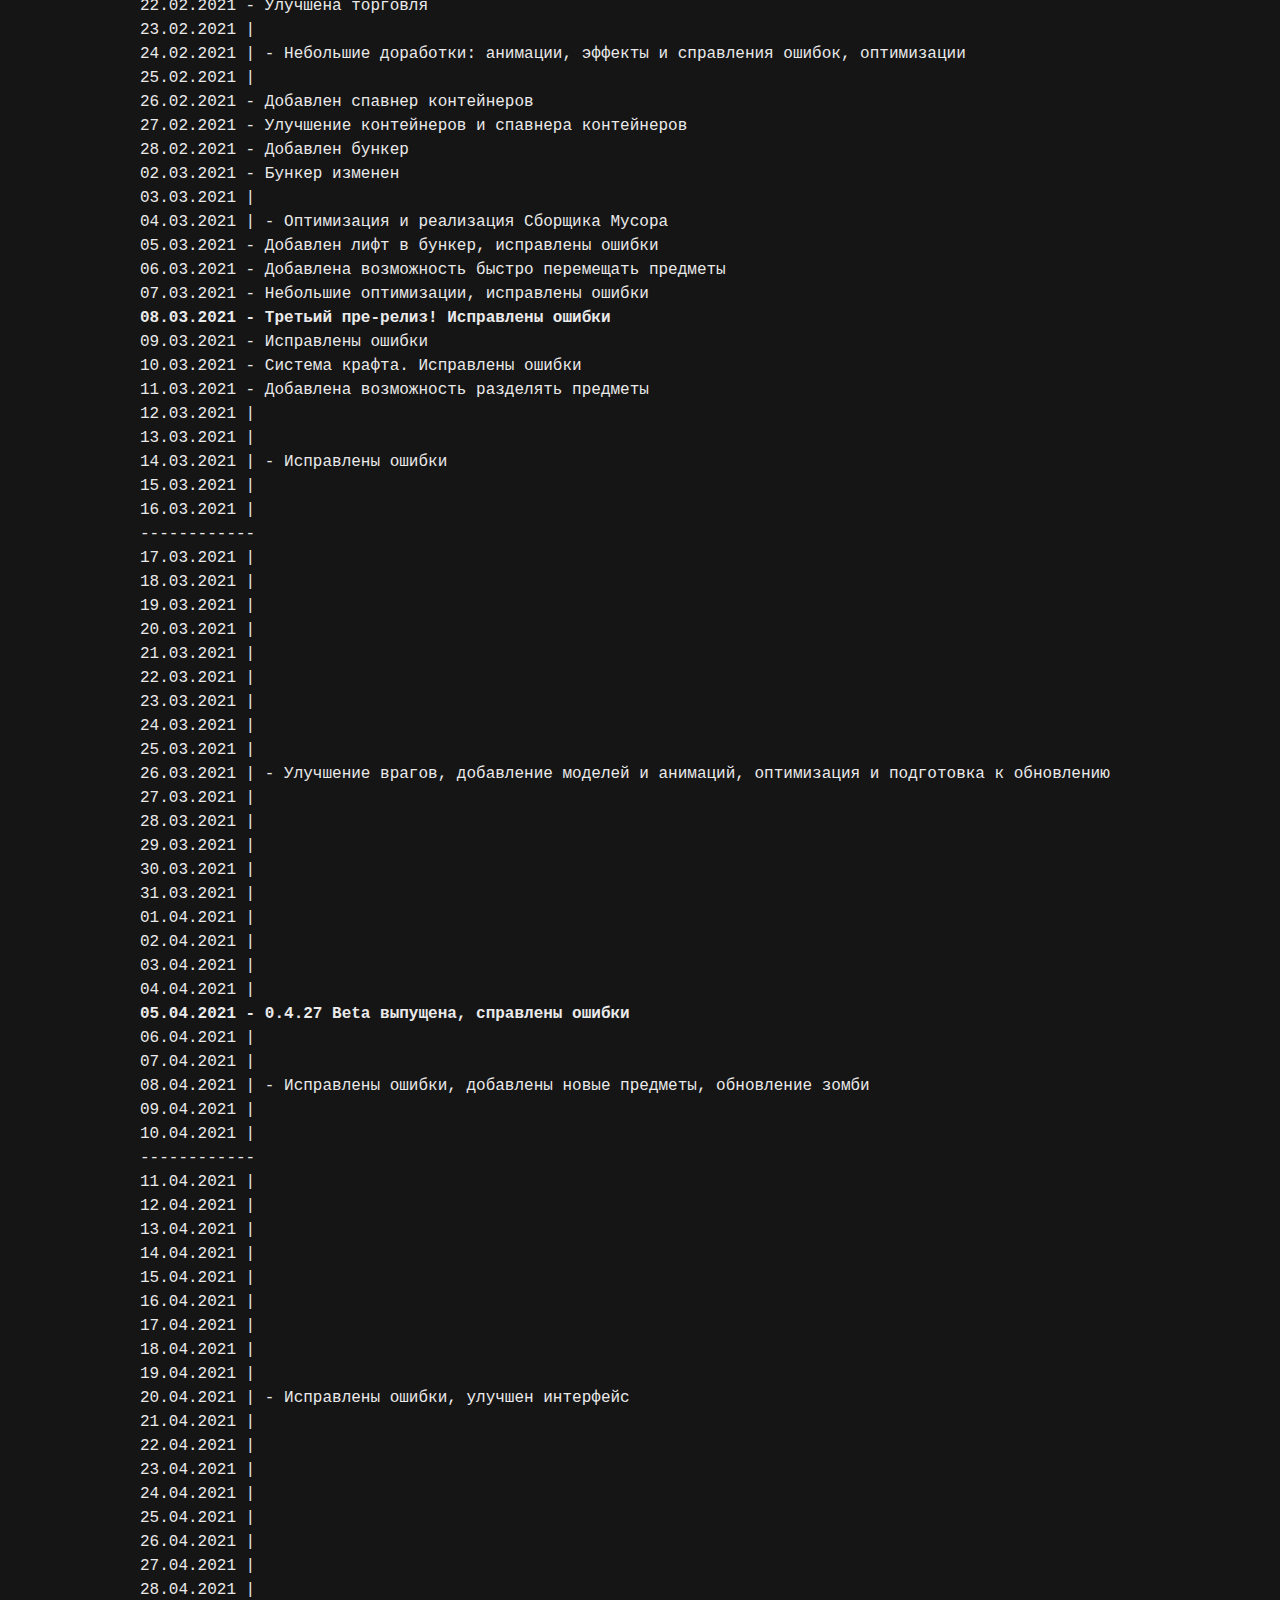
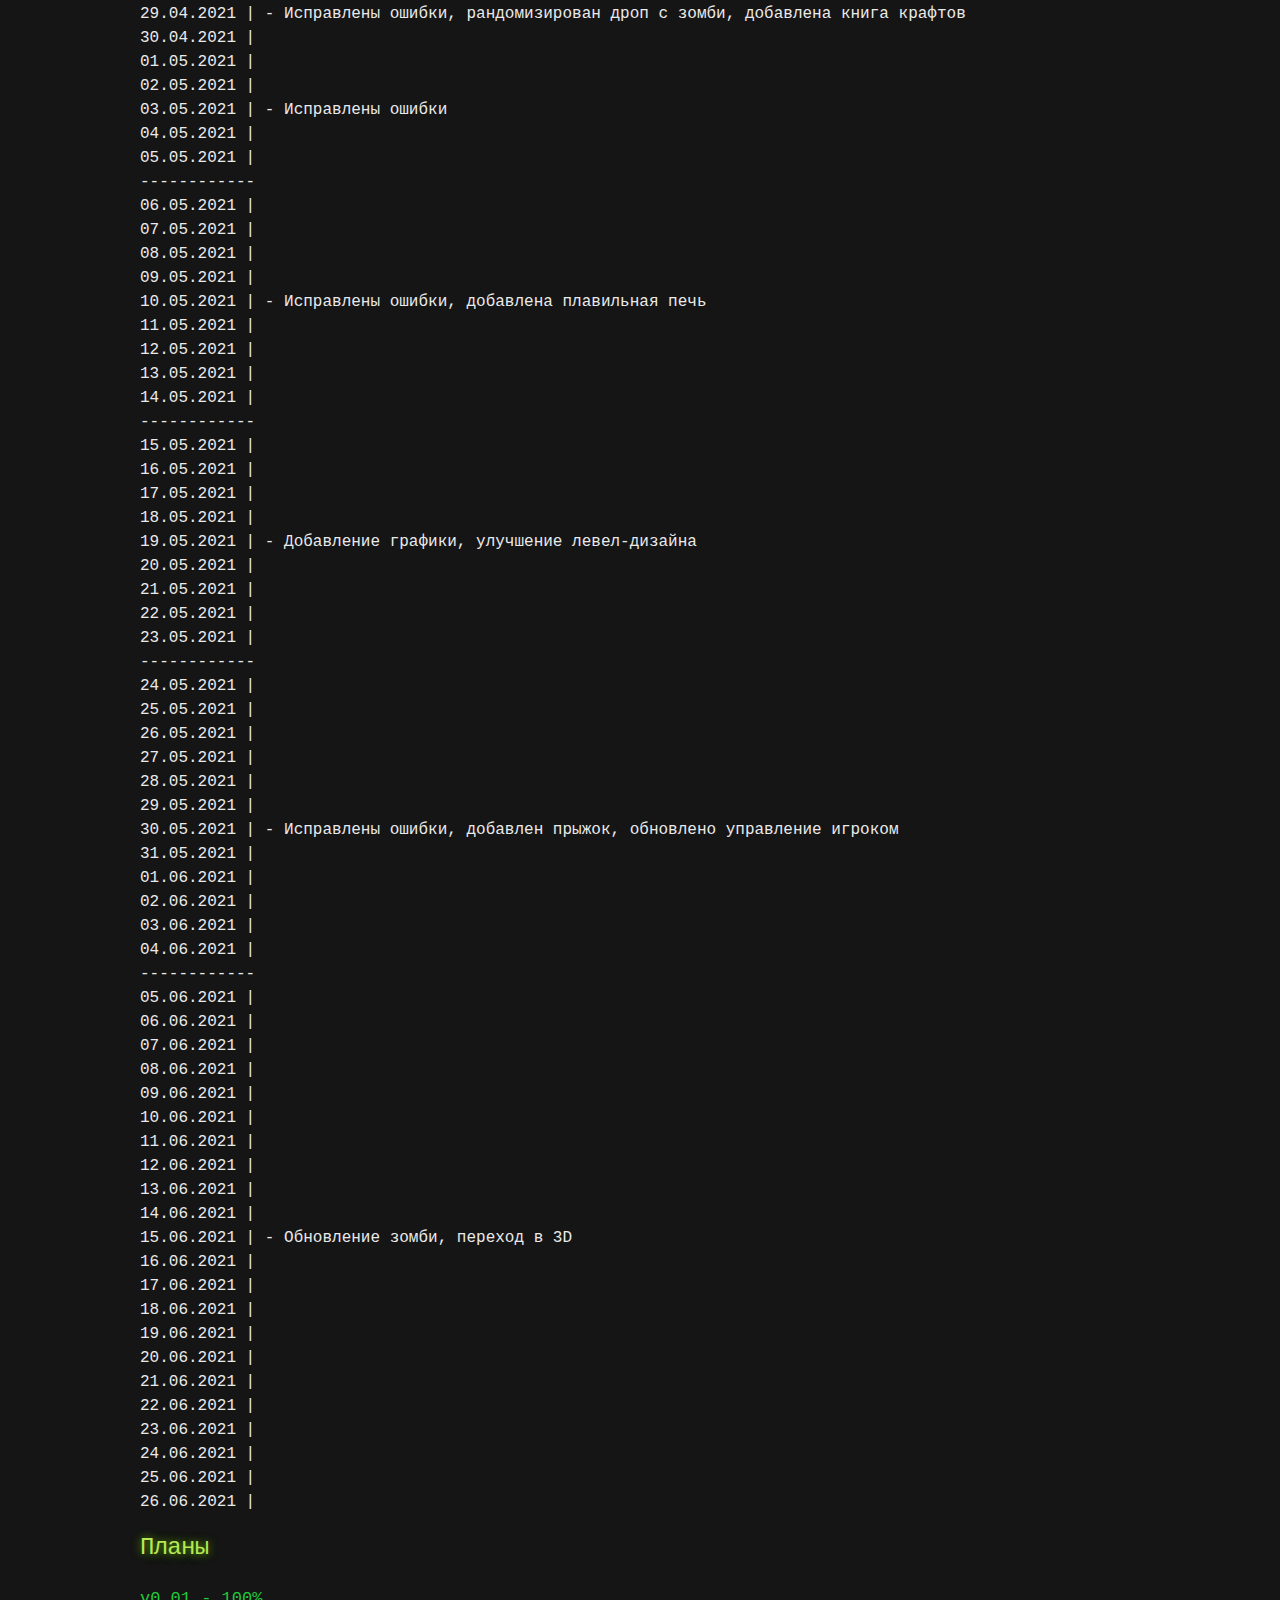
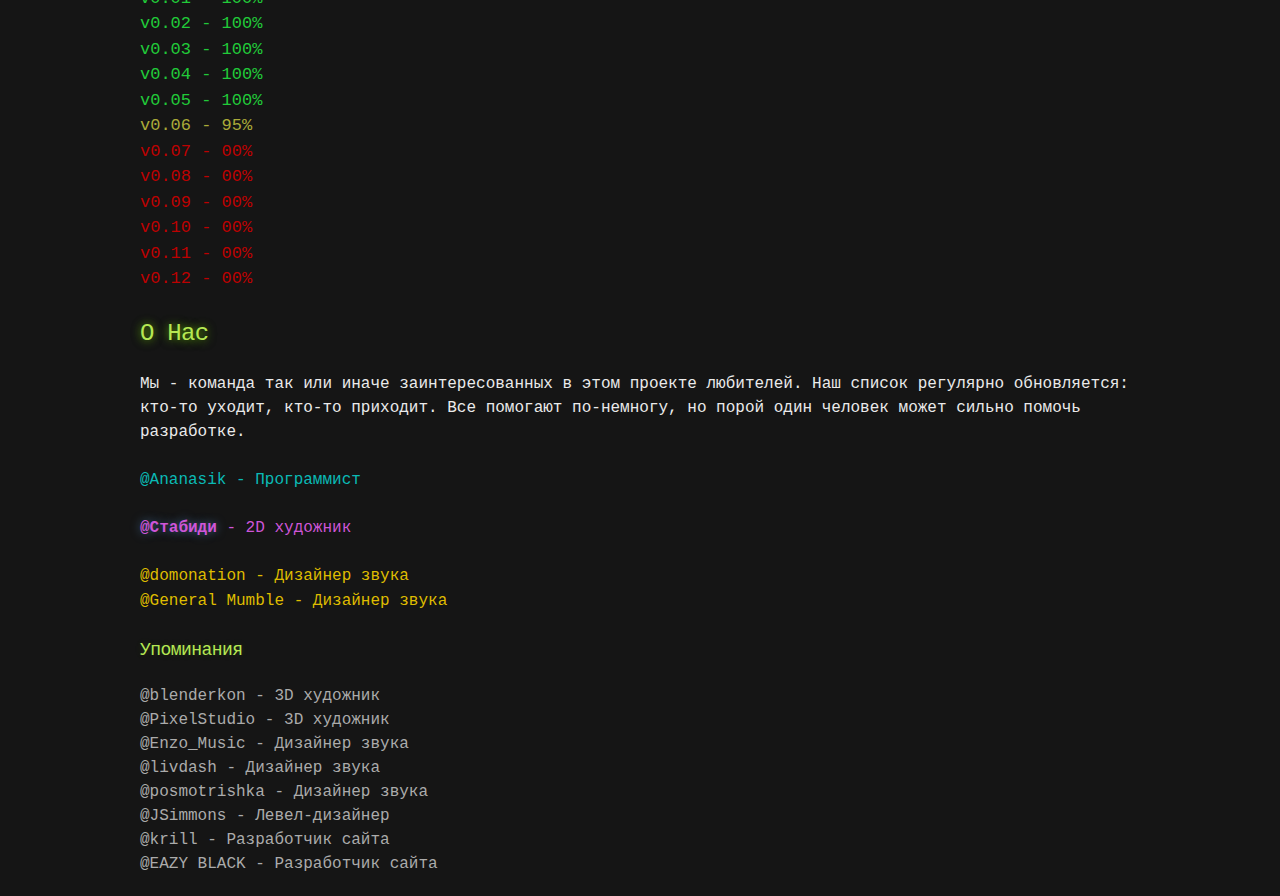
==== commit bbc53a05: "English version updated" ====
--- a/index.html
+++ b/index.html
@@ -1,6 +1,6 @@
 <!DOCTYPE html>
 <html lang="ru-RU"><head><meta http-equiv="Content-Type" content="text/html; charset=UTF-8">
-    
+
     <meta http-equiv="X-UA-Compatible" content="IE=edge">
     <meta name="viewport" content="width=device-width, initial-scale=1">
     <link rel="stylesheet" href="style.css">
@@ -11,58 +11,63 @@
     <meta content="/Images/Ananasik.png" property="og:image">
     <meta content="#43B581" data-react-helmet="true" name="theme-color">
 
-<title>Ananasik Games</title>
+<title>The Swap: Engage</title>
   <body>
 
     <header>
-      <div class="container">
-		<h1>Ananasik Games</h1>
-        <h2>Official indie developer web-site</h2>
-
-        <section>
-            <a href="https://github.com/olegeer" class="btn"><i class="fab fa-github" style="color: #ffd900;"></i>&nbsp;GitHub</a>
+      <div class="head">
+        <div class="left-colomn">
+            <a href="https://github.com/AnanasikDev" class="btn"><i class="fab fa-github" style="color: #ffd900;"></i>&nbsp;GitHub</a>
             <a href="https://www.youtube.com/channel/UCeZG4B_HLpamjCuPPUj3gzA" class="btn"><i class="fab fa-youtube" style="color: #ff3300;"></i>&nbsp;Youtube</a>
-			<a href="https://discord.gg/HRB6KG8Xby" class="btn"><i class="fab fa-discord" style="color: rgb(68, 112, 255);"></i>&nbsp;Discord</a>
-			<a href="indexEN.html" class="btn">English</a>
-        </section>
+            <a href="https://discord.gg/HRB6KG8Xby" class="btn"><i class="fab fa-discord" style="color: rgb(68, 112, 255);"></i>&nbsp;Discord</a>
+            <a href="https://github.com/AnanasikDev/The_Swap_Engage_public/releases" class="btn"><i class="fas fa-download" style="color: #78AB09;"></i>&nbsp;Download</a>
+            <a href="indexEN.html" class="btn">English</a>
+        </div>
+        <div class="right-colomn">
+            <a href="#AboutMe" class="listbtn">Обо мне</a><br/>
+            <a href="#AboutGame" class="listbtn">Об игре</a><br/>
+            <a href="#Story" class="listbtn">Сюжет</a><br/>
+            <a href="#Graphics" class="listbtn">Графика</a><br/>
+            <a href="#Download" class="listbtn">Скачать</a><br/>
+            <a href="#Gallery" class="listbtn">Галлерея</a><br/>
+            <a href="#Changelog" class="listbtn">Изменения</a><br/>
+            <a href="#AboutUs" class="listbtn">О нас</a><br/>
+        </div>
       </div>
+
     </header>
-	
+
     <div class="container">
       <section id="main_content">
         <p></p>
 
+<span id="AboutMe"></span>
 <h2>Немного о себе</h2>
 
-<p>Я студент, изучающий программирование. Мне нравится создавать игры, поэтому 
+<p>Я студент, изучающий программирование. Мне нравится создавать игры, поэтому
 	на данный момент я работаю над <b>некоммерческой</b> игрой, название которой - <b>The Swap: Engage</b>. Подробно об игре написано ниже.</p>
 
+<span id="AboutGame"></span>
 <h2>Об игре</h2>
 	<p>
-		Пару слов о проекте. Это однопользовательская (но возможна игра по сети) игра, в которой будут элементы шутера, стелса, выживания, а также проработанный сюжет. <br/>
-		Игроку необходимо торговать, исследовать мир (который <b>не</b> генерируется), крафтить, и, конечно, сражаться. Он сможет и выращивать еду, коллекционировать 
+		Пару слов о проекте. Это <b>однопользовательская</b> игра, в которой будут элементы шутера, стелса, выживания, а также проработанный сюжет. <br/>
+		Игроку необходимо торговать, исследовать мир (который <b>не</b> генерируется), крафтить и, конечно, сражаться. Он сможет и выращивать еду, коллекционировать
 		необычные предметы, выполнять ачивки (достижения), рыбачить, водить автомобили.<br/>
 		Проект активно развивается с 1 января 2021 года, когда я действительно загорелся этой идеей. <br/>
 	</p>
 <br/>
-	Кстати, по задумке в игре <b>нельзя</b> использовать 3ие измерение, т.е.:
-	<ul>
-		<li> нельзя поворачивать камеру вверх-вниз </li>
-		<li> карабкаться по стенам, подниматься и спускаться по лестницам и т.п. </li>
-	</ul>
-	В некотором смысле эта игра <i>похожа</i> на Doom или Wolfenstein. <br/>
-
 	<i>*Игра только для <b>ПК</b></i>
 	<br/>
 <br/>
 
+<span id="Story"></span>
 <h2>Сюжет</h2>
 	<p>
 		<blockquote>
-			..Мы точно знали, когда это произойдет. Ученые это предвидели. Но последствия оказались куда хуже, чем мы предполагали. Это стало началом конца. 
-			
+			..Мы точно знали, когда это произойдет. Ученые это предвидели. Но последствия оказались куда хуже, чем мы предполагали. Это стало началом конца.
+
 			Магнитные полюса Земли, как это случается раз в несколько десятков тысяч лет, меняются местами. На время этого процесса
-			пропадает магнитное поле, которое сдерживало нас от солнечного радиоактивного излучения. Сильное облучение убивало миллионы людей, пока мы не заметили, что иногда люди 
+			пропадает магнитное поле, которое сдерживало нас от солнечного радиоактивного излучения. Сильное облучение убивало миллионы людей, пока мы не заметили, что иногда люди
 			приспосабливались и менялись. Радиация на них уже не действовала, и мы подумали, что это спасение. Но позже мы осознали, что те, кто
 			изменились и приспособились стали вести себя по-другому. Одни стали вялыми и медленными, другие - быстрыми и сильными, но одно их объединяло - желание убивать. Мы стали
 			защищатся, понимая, что одна ошибка - и все погибнут. Эти твари беспощадны. Мы уже не считали их своими друзьями, знакомыми. Чтобы обезопасить себя, мы построили бункер,
@@ -72,7 +77,8 @@
 		<br/>
 			Игроку необходимо уничтожить <b>"Прорывы"</b> - места, где рождаются твари. Оттуда они расходятся во все уголки мира.<br/>
 	</p>
-	
+
+<span id="Graphics"></span>
 <h2>Графика</h2>
 	Стиль графики - 3D воксельный. Вот примеры:
 	<br/>
@@ -81,23 +87,26 @@
 	<img src="./Images/ScreenShot8.png" width="299px" height="190px">
 	<img src="./Images/ScreenShot9.png" width="285px" height="299px">
 	<img src="./Images/ScreenShot10.png" width="385px" height="268px">
-	
+
+<span id="Download"></span>
 <h2>Скачать</h2>
 	<p>
-		Чтобы скачать любую версию игры надо перейти на <a href="https://github.com/olegeer/The_Swap_Engage/releases">Github</a> и скачать выбранную Вами версию.<br/>
+		Чтобы скачать любую версию игры надо перейти на <a href="https://github.com/AnanasikDev/The_Swap_Engage_public/releases">Github</a> и скачать выбранную Вами версию.<br/>
 		(Рекомендую скачивать последнюю стабильную версию)
 	</p>
-	
-<h2>Скриншоты</h2>
+
+<span id="Gallery"></span>
+<h2>Галлерея</h2>
 	<p class="thumb">
 	<img src="./Images/Снимок экрана (399).png" width="400px" height="225px"> <img src="./Images/Снимок экрана (400).png" width="400px" height="225px">
 	<img src="./Images/Снимок экрана (401).png" width="400px" height="225px"> <img src="./Images/Снимок экрана (402).png" width="400px" height="225px">
 	<img src="./Images/Снимок экрана (403).png" width="400px" height="225px"> <img src="./Images/Снимок экрана (405).png" width="400px" height="225px">
 	<img src="./Images/Снимок экрана (411).png" width="400px" height="225px"> <img src="./Images/Снимок экрана (414).png" width="400px" height="225px">
 	<img src="./Images/Снимок экрана (412).png" width="400px" height="225px"> <img src="./Images/Снимок экрана (424).png" width="400px" height="225px">
-	
+
+<span id="Changelog"></span>
 <h2>Изменения</h2>
-	
+
 	<div id="table-of-contents">
 		<ul>
 			<!-- 2020 -->
@@ -121,6 +130,7 @@
 				<li><a href="#march2021">Март</a></li>
 				<li><a href="#april2021">Апрель</a></li>
 				<li><a href="#may2021">Май</a></li>
+        <li><a href="#june2021">Июнь</a></li>
 			</ul>
 		</ul>
 	<div/>
@@ -239,7 +249,7 @@
 		18.04.2021 |<br/>
 		19.04.2021 |<br/>
 		20.04.2021 | - Исправлены ошибки, улучшен интерфейс<br/>
-		21.04.2021 |<br/> 
+		21.04.2021 |<br/>
 		22.04.2021 |<br/>
 		23.04.2021 |<br/>
 		24.04.2021 |<br/>
@@ -275,37 +285,87 @@
 		21.05.2021 |<br/>
 		22.05.2021 |<br/>
 		23.05.2021 |<br/>
+    ------------<br/>
+    24.05.2021 |<br/>
+    25.05.2021 |<br/>
+    26.05.2021 |<br/>
+    27.05.2021 |<br/>
+    28.05.2021 |<br/>
+    29.05.2021 |<br/>
+    30.05.2021 | - Исправлены ошибки, добавлен прыжок, обновлено управление игроком<br/>
+    31.05.2021 |<br/>
+    <span id="june2021"></span>
+    01.06.2021 |<br/>
+    02.06.2021 |<br/>
+    03.06.2021 |<br/>
+    04.06.2021 |<br/>
+    ------------<br/>
+    05.06.2021 |<br/>
+    06.06.2021 |<br/>
+    07.06.2021 |<br/>
+    08.06.2021 |<br/>
+    09.06.2021 |<br/>
+    10.06.2021 |<br/>
+    11.06.2021 |<br/>
+    12.06.2021 |<br/>
+    13.06.2021 |<br/>
+    14.06.2021 |<br/>
+    15.06.2021 | - Обновление зомби, переход в 3D<br/>
+    16.06.2021 |<br/>
+    17.06.2021 |<br/>
+    18.06.2021 |<br/>
+    19.06.2021 |<br/>
+    20.06.2021 |<br/>
+    21.06.2021 |<br/>
+    22.06.2021 |<br/>
+    23.06.2021 |<br/>
+    24.06.2021 |<br/>
+    25.06.2021 |<br/>
+    26.06.2021 |<br/>
 	</p>
-</body></html>
-<h2>Благодарности команде</h2>
+
+<h2>Планы</h2>
+  <div class="planitem-ready">v0.01 - 100%</div>
+  <div class="planitem-ready">v0.02 - 100%</div>
+  <div class="planitem-ready">v0.03 - 100%</div>
+  <div class="planitem-ready">v0.04 - 100%</div>
+  <div class="planitem-ready">v0.05 - 100%</div>
+  <div class="planitem-process">v0.06 - 95%</div>
+  <div class="planitem-notstarted">v0.07 - 00%</div>
+  <div class="planitem-notstarted">v0.08 - 00%</div>
+  <div class="planitem-notstarted">v0.09 - 00%</div>
+  <div class="planitem-notstarted">v0.10 - 00%</div>
+  <div class="planitem-notstarted">v0.11 - 00%</div>
+  <div class="planitem-notstarted">v0.12 - 00%</div>
+<br/>
+<span id="AboutUs"></span>
+<h2>О Нас</h2>
+  Мы - команда так или иначе заинтересованных в этом проекте любителей. Наш список регулярно обновляется:<br/>
+  кто-то уходит, кто-то приходит. Все помогают по-немногу, но порой один человек может сильно помочь разработке.<br/><br/>
 	<div class="programmer">
 		<i class="fas fa-crown" style="color: yellow;"></i> @Ananasik - Программист
 	</div>
 	<br/>
 	<div class="designer">
-		<i class="fas fa-paint-brush"></i> <a href="https://www.instagram.com/p/CMl-6T-jhvC/?igshid=m5y2k5db2hpv" style="color:#CE55D8;"> @blenderkon</a> - 3D художник <span style="color: red; font-size: 10px;">INACTIVE</span><br/>
-		<i class="fas fa-paint-brush"></i> @PixelStudio - 3D художник <span style="color: red; font-size: 10px;">INACTIVE</span><br/>
 		<i class="fas fa-paint-brush"></i> <a href="https://www.youtube.com/channel/UCexOtSH02mPTEOZJDjZI9gg/videos" style="color:#CE55D8;">@Стабиди</a> - 2D художник<br/>
-		<i class="fas fa-paint-brush"></i> @SMOL - 3D художник <span style="color: red; font-size: 10px;">INACTIVE</span><br/>
 	</div>
 	<br/>
 	<div class="sounddesigner">
-		<i class="fas fa-volume-up"></i> @livdash - Дизайнер звука <span style="color: red; font-size: 10px;">INACTIVE</span><br/>
-		<i class="fas fa-volume-up"></i> @posmotrishka - Дизайнер звука <span style="color: red; font-size: 10px;">INACTIVE</span><br/>
 		<i class="fas fa-volume-up"></i> @domonation - Дизайнер звука<br/>
-		<i class="fas fa-volume-up"></i> @Enzo_Music - Дизайнер звука<br/>
 		<i class="fas fa-volume-up"></i> @General Mumble - Дизайнер звука<br/>
 	</div>
-	<div>
-	<br/>
-	<div class="webdesigner">
-        <i class="fas fa-file-code"></i> @krill - Модератор сайта<br/>
-        <i class="fas fa-file-code"></i> @EAZY BLACK - Модератор сайта<br/>
-	</div>
-	<br/>
-	<div class="leveldesigner">
-		<i class="fas fa-map"></i> @JSimmons - Левел-дизайнер<br/>
-	</div>
 <br/>
+<h3>Упоминания</h3>
+  <div class="mentions">
+    @blenderkon - 3D художник<br/>
+    @PixelStudio - 3D художник<br/>
+    @Enzo_Music - Дизайнер звука<br/>
+    @livdash - Дизайнер звука<br/>
+    @posmotrishka - Дизайнер звука<br/>
+    @JSimmons - Левел-дизайнер<br/>
+    @krill - Разработчик сайта<br/>
+    @EAZY BLACK - Разработчик сайта<br/>
+  </div>
+
 </body>
-</html>+</html>
--- a/style.css
+++ b/style.css
@@ -97,7 +97,7 @@
 .container {
     width: 90%;
     max-width: 1000px;
-    margin: 0 auto
+    margin: 0 auto;
 }
 
 section {
@@ -119,7 +119,6 @@
     background: rgba(0,0,0,0.1);
     width: 100%;
     border-bottom: 1px dashed #b5e853;
-    padding: 20px 0;
     margin: 0 0 40px 0
 }
 
@@ -250,18 +249,21 @@
     display: inline-block;
     background: -webkit-linear-gradient(top, rgba(40,40,40,0.3), rgba(35,35,35,0.3) 50%, rgba(10,10,10,0.3) 50%, rgba(0,0,0,0.3));
     padding: 8px 18px;
-    border-radius: 50px;
+    border-radius: 28px;
     border: 2px solid rgba(0,0,0,0.7);
     border-bottom: 2px solid rgba(0,0,0,0.7);
     border-top: 2px solid #000;
     color: rgba(255,255,255,0.8);
     font-family: Helvetica, Arial, sans-serif;
     font-weight: bold;
-    font-size: 13px;
+    font-size: 14px;
     text-decoration: none;
     text-shadow: 0 -1px 0 rgba(0,0,0,0.75);
     box-shadow: inset 0 1px 0 rgba(255,255,255,0.05);
     box-shadow: 0px 0px 12.5px rgb(41, 41, 41);
+    width: 90px;
+    text-align: center;
+    margin: 10px 0px 0px 45px;
 }
 
 .btn:hover {
@@ -310,7 +312,7 @@
     text-decoration: none
 }
 
-#thumb img { 
+#thumb img {
     margin-right: 60px;
     margin-bottom: 10px;
  }
@@ -341,4 +343,58 @@
 }
 .composer{
 color: #EBBF01;
-}+}
+.mentions{
+color: #ABABAB;
+}
+.head{
+height: 200px;
+width: 100%;
+background-image: url("./Images/Icon.png");
+background-position: center;
+}
+.left-colomn{
+  float: left;
+  margin-top: 220px;
+  height: 200px;
+  width: 12.5%;
+}
+.right-colomn{
+  float: right;
+  margin-top: 220px;
+  margin-right: 15px;
+  height: 200px;
+  width: 12.5%;
+}
+.listbtn{
+  display: inline-block;
+  background: -webkit-linear-gradient(top, rgba(55,55,5,0.3), rgba(45,45,45,0.3) 50%, rgba(25,25,25,0.3) 50%, rgba(10,10,10,0.3));
+  padding: 8px 18px;
+  border-radius: 11px;
+  border: 2px solid rgba(15,15,15,0.7);
+  border-bottom: 2px solid rgba(0,0,0,0.7);
+  border-top: 2px solid #000;
+  color: rgba(230,230,245,0.8);
+  font-family: Helvetica, Arial, sans-serif;
+  font-weight: bold;
+  font-size: 13px;
+  text-decoration: none;
+  text-shadow: 0 -1px 0 rgba(0,0,0,0.75);
+  box-shadow: inset 0 1px 0 rgba(255,255,255,0.05);
+  box-shadow: 0px 0px 12.5px rgb(41, 41, 41);
+  width: 85px;
+  text-align: center;
+  margin: 6px 0px 0px 45px;
+}
+.planitem-ready{
+  font-size: 17px;
+  color:#21CA39;
+}
+.planitem-process{
+  font-size: 17px;
+  color:#AAAA39;
+}
+.planitem-notstarted{
+  font-size: 17px;
+  color:#BC0101;
+}
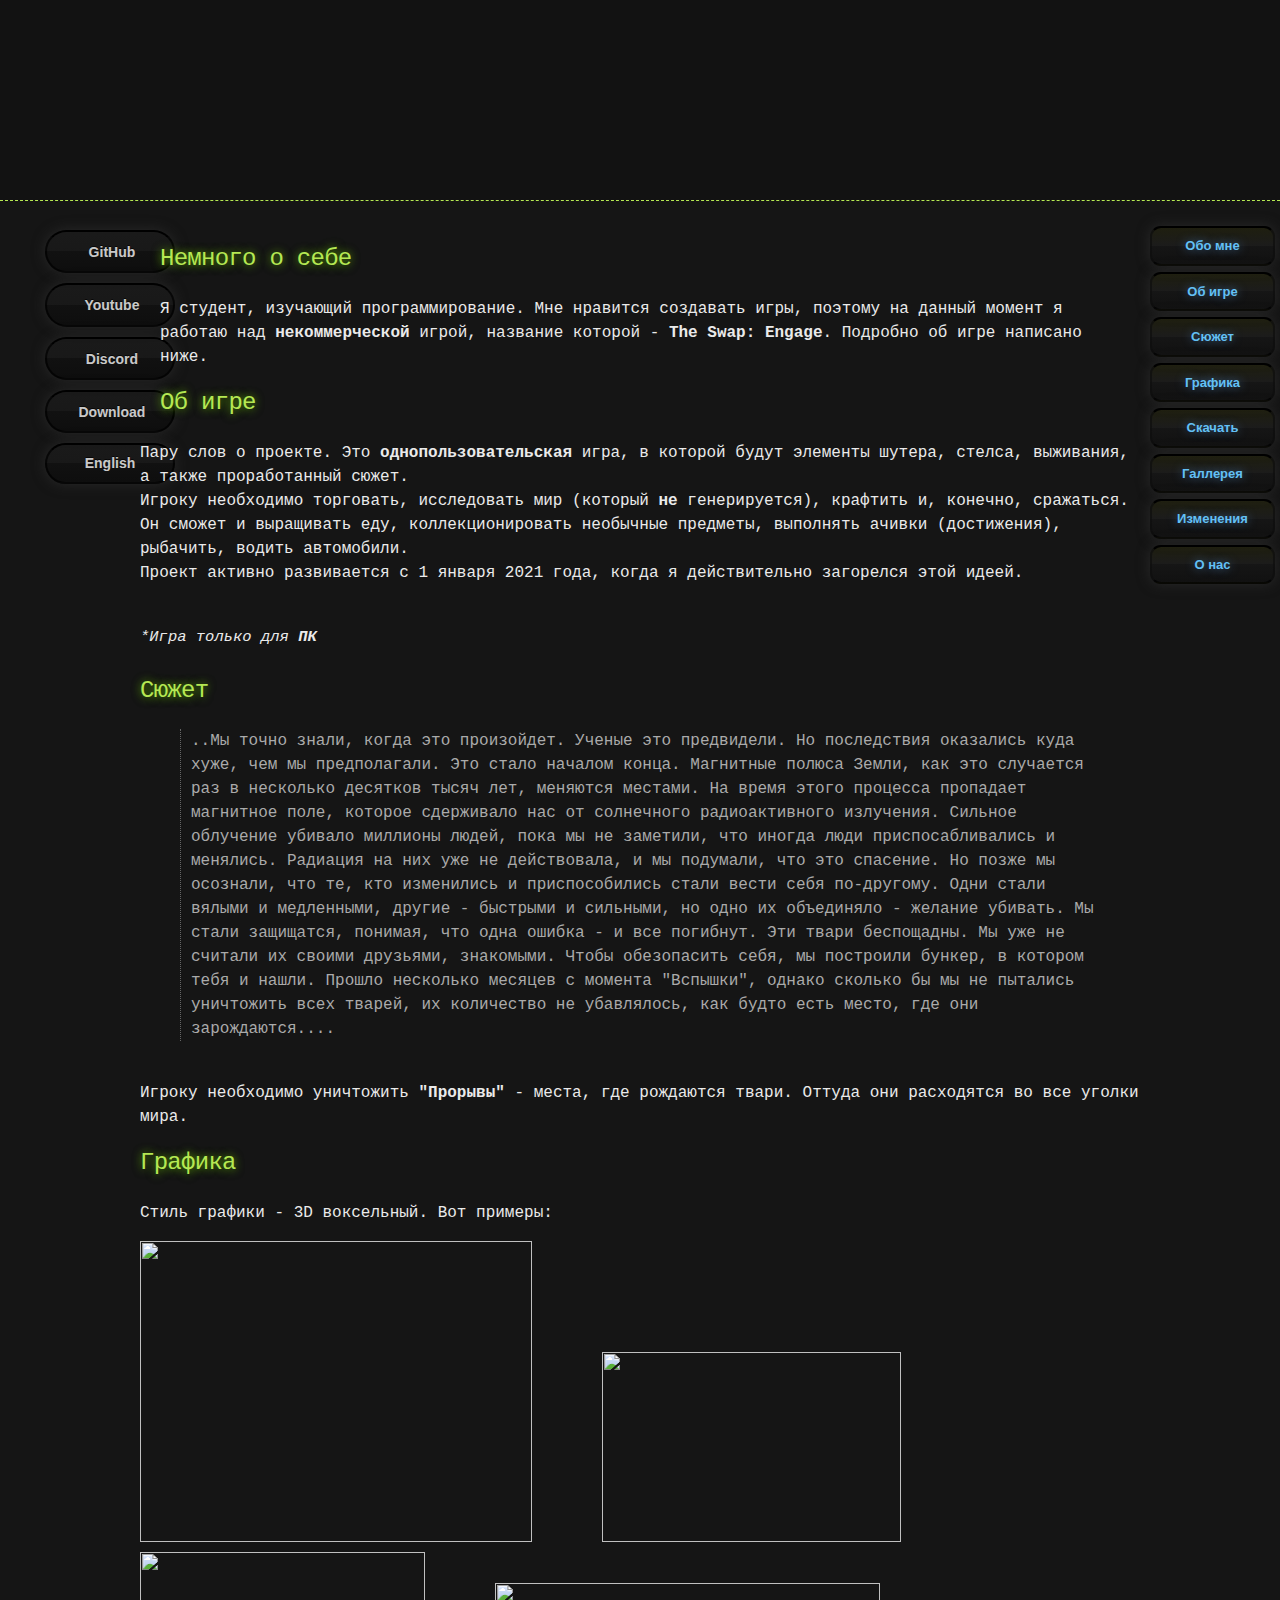
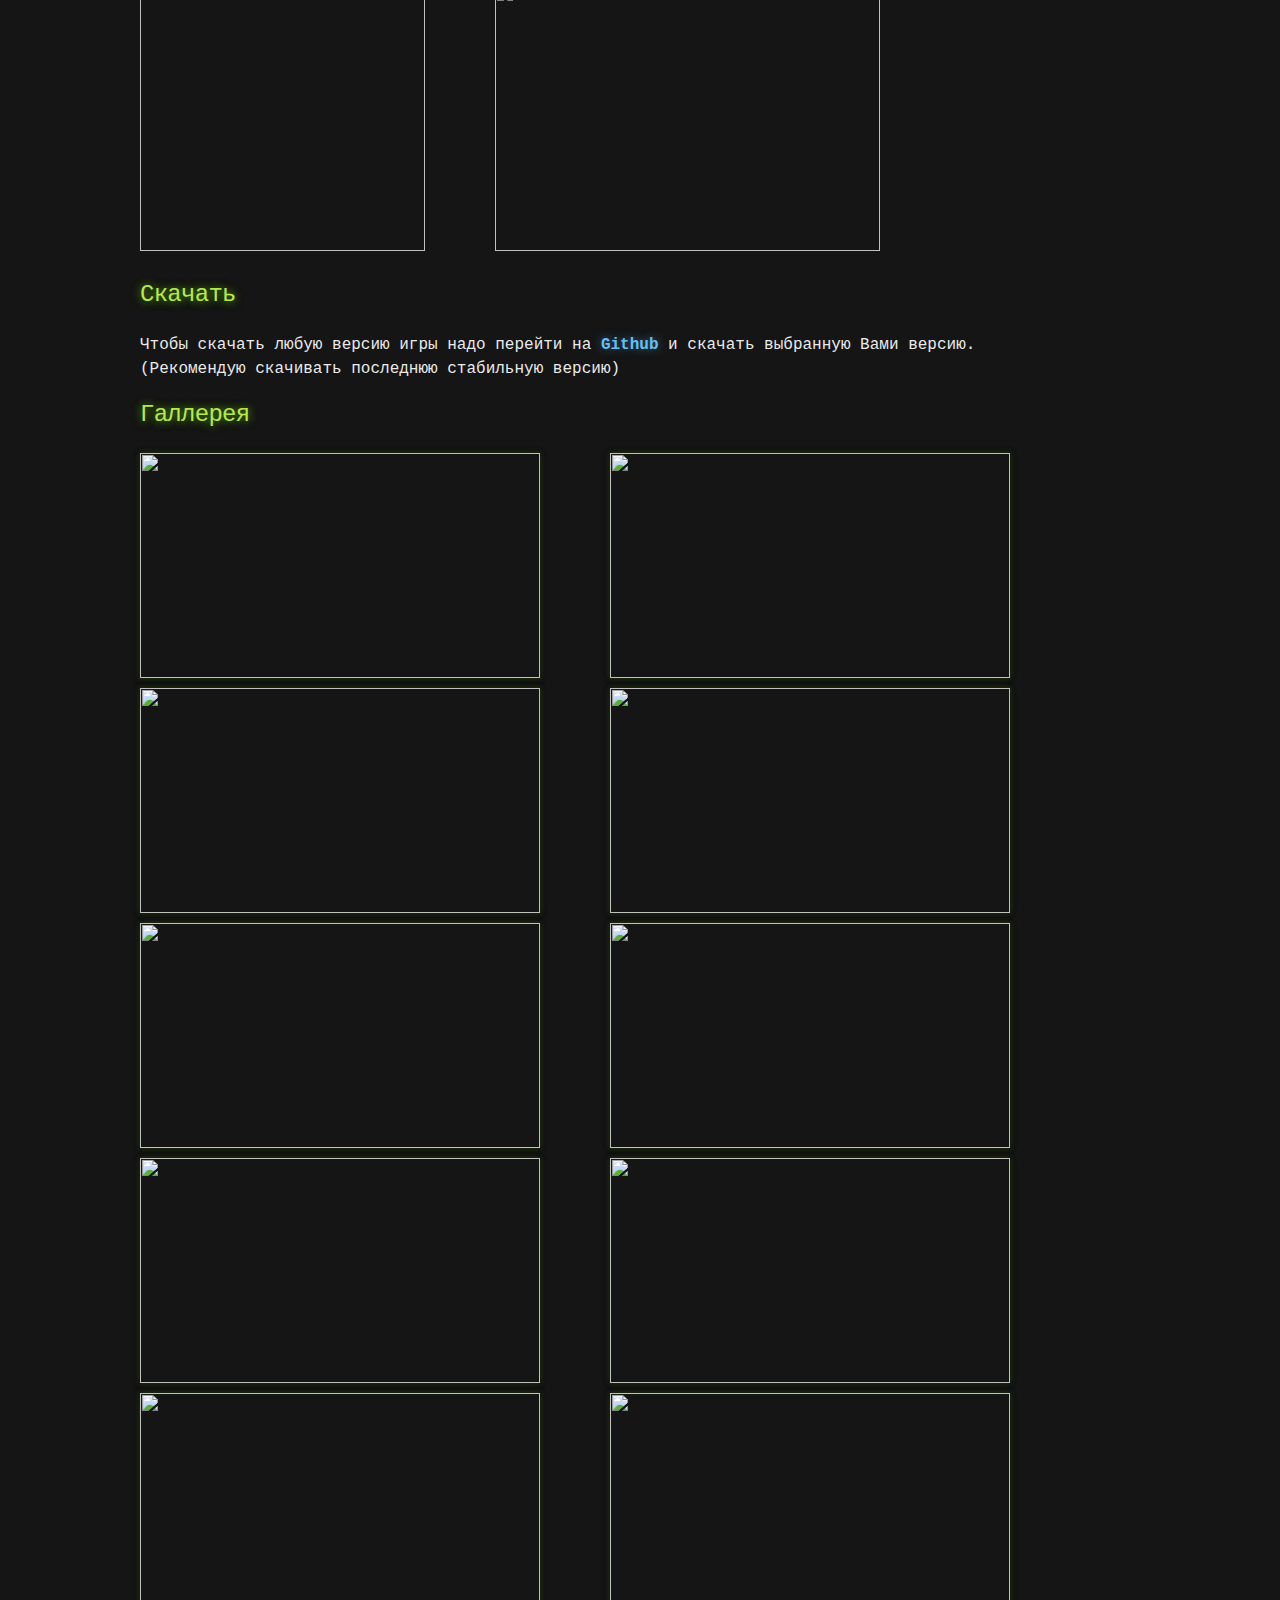
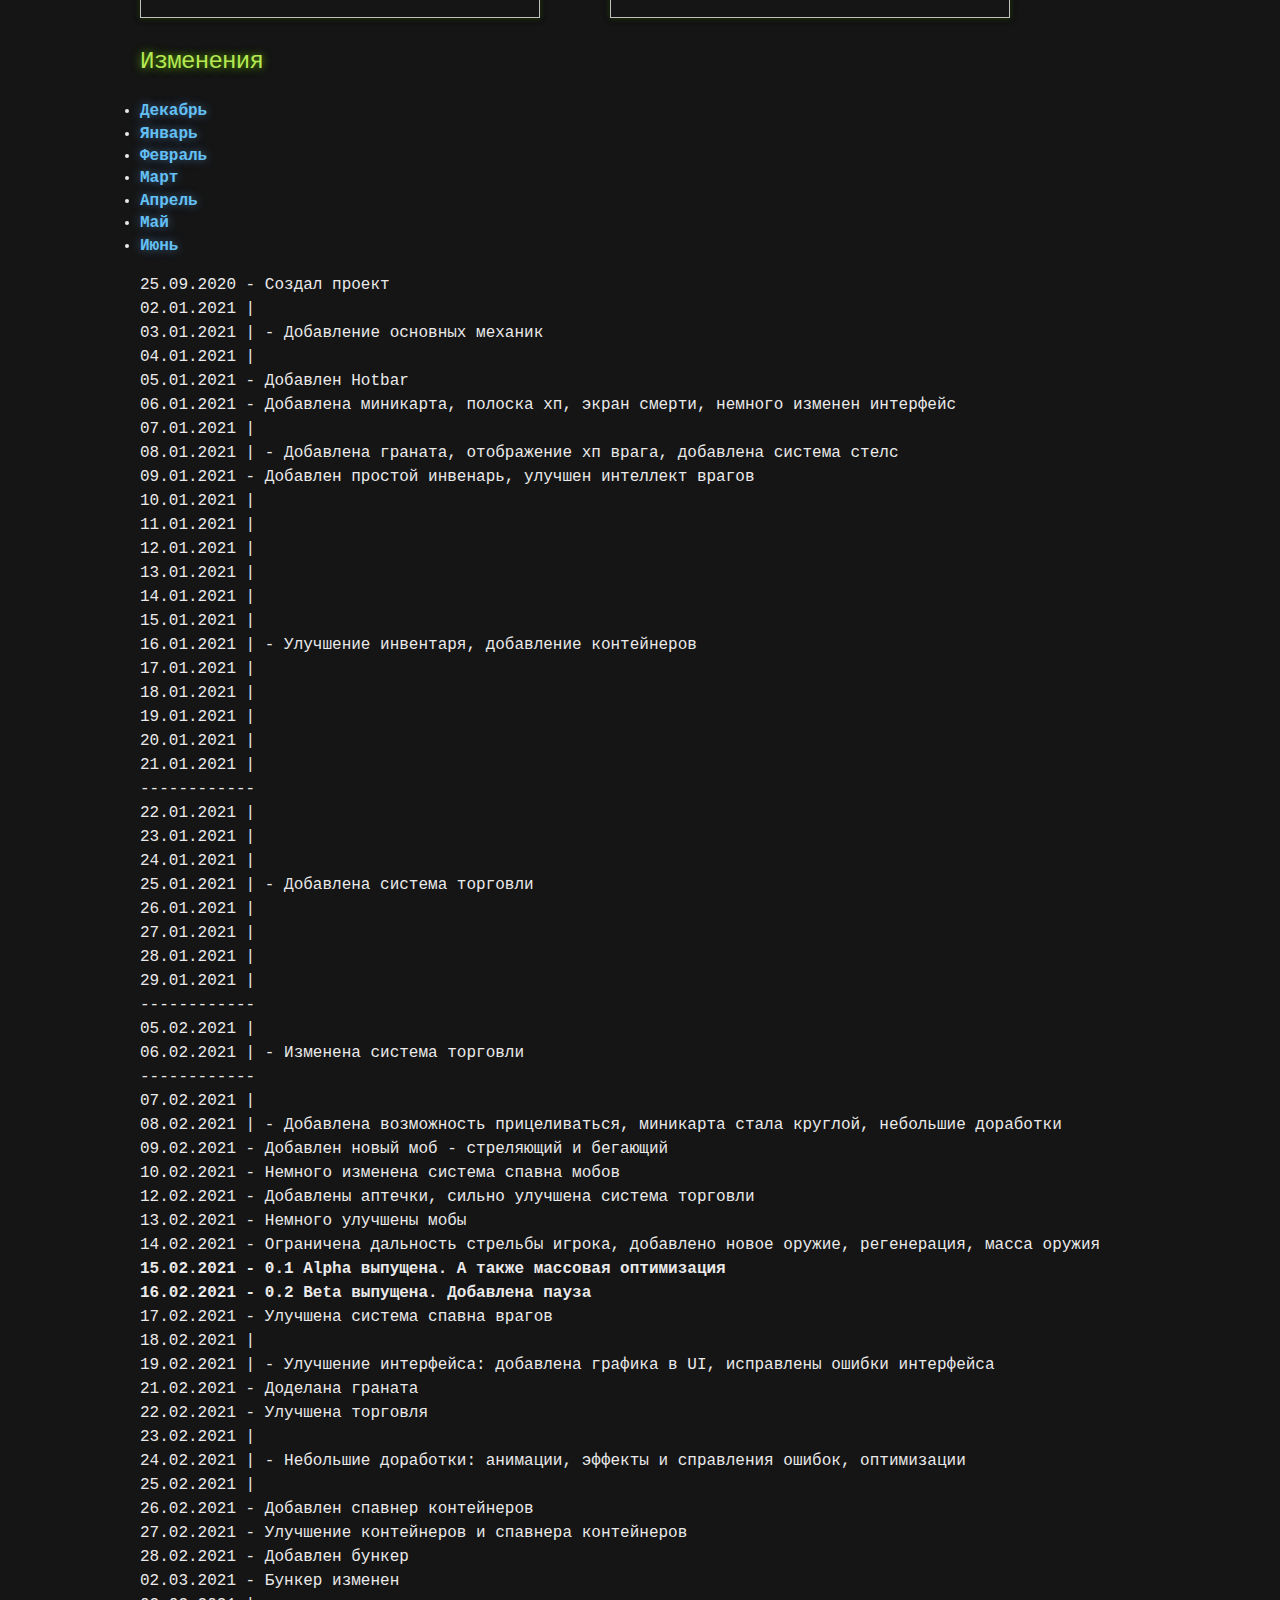
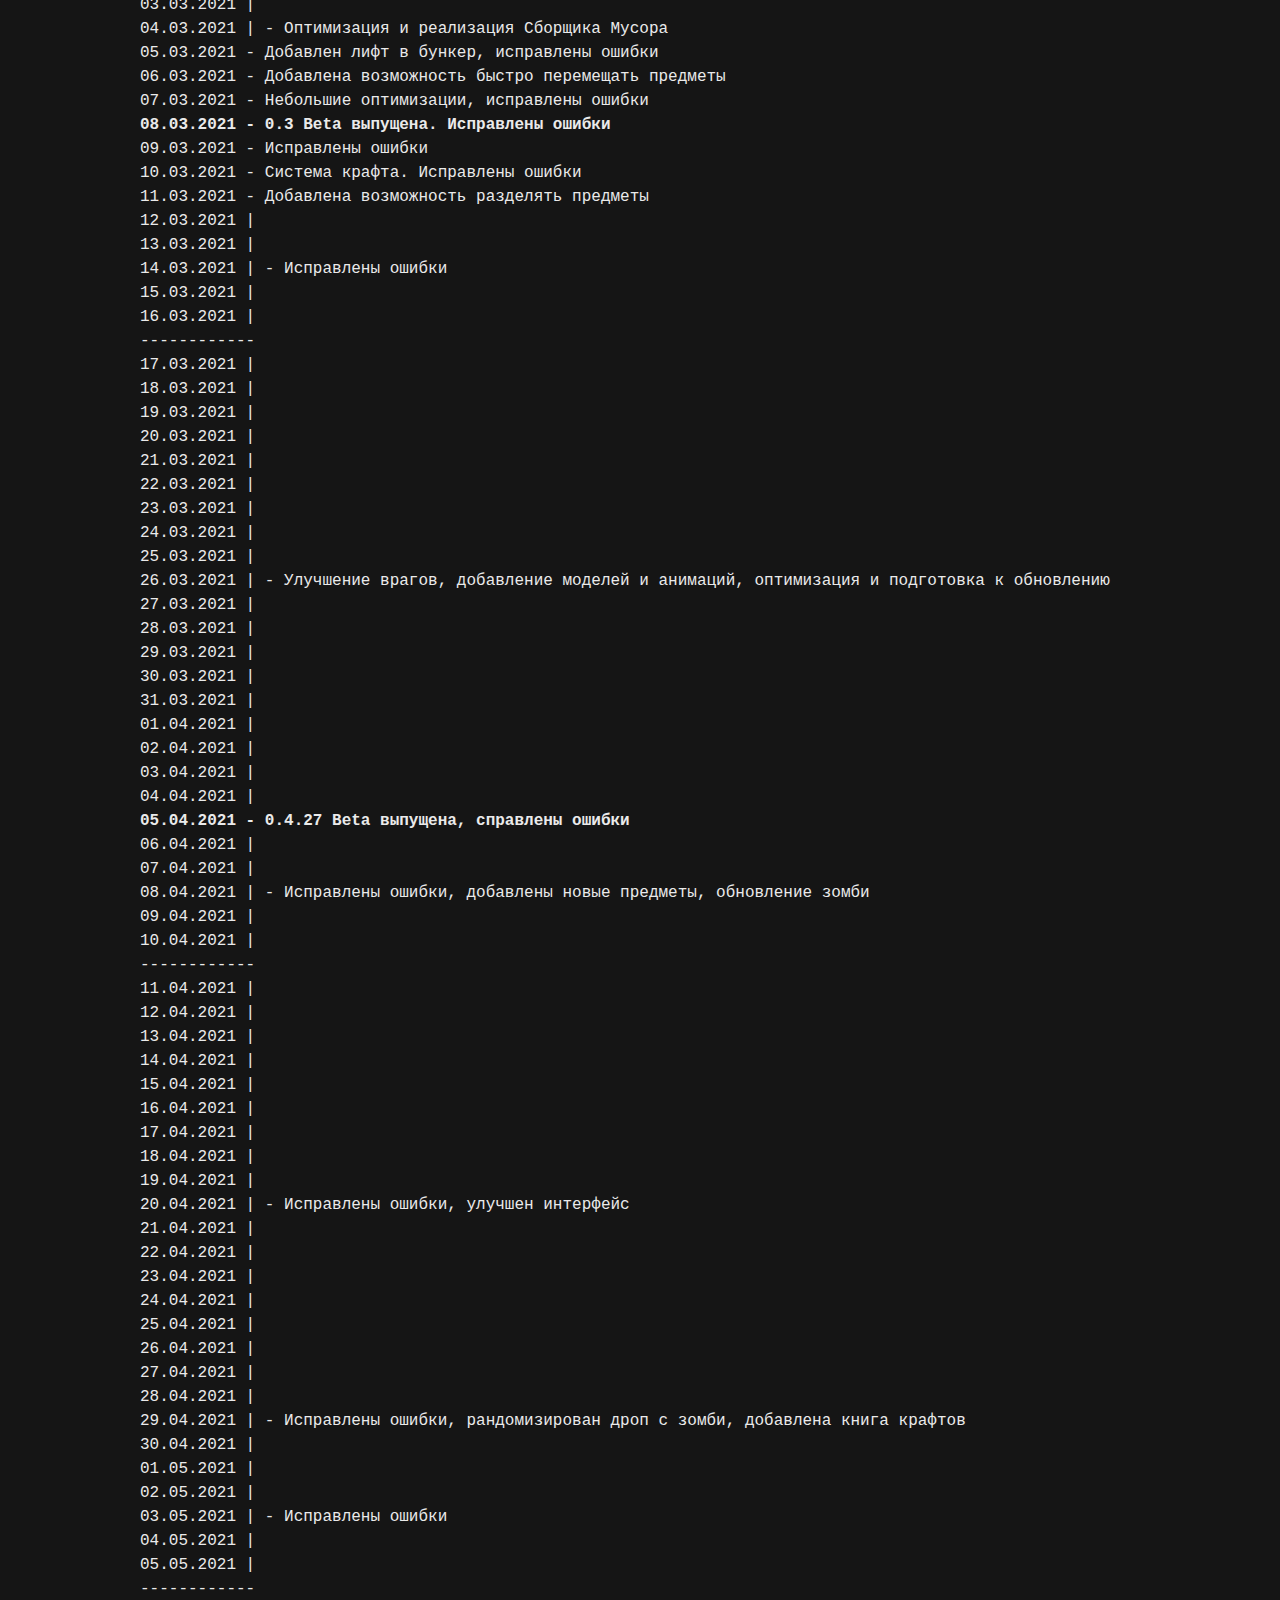
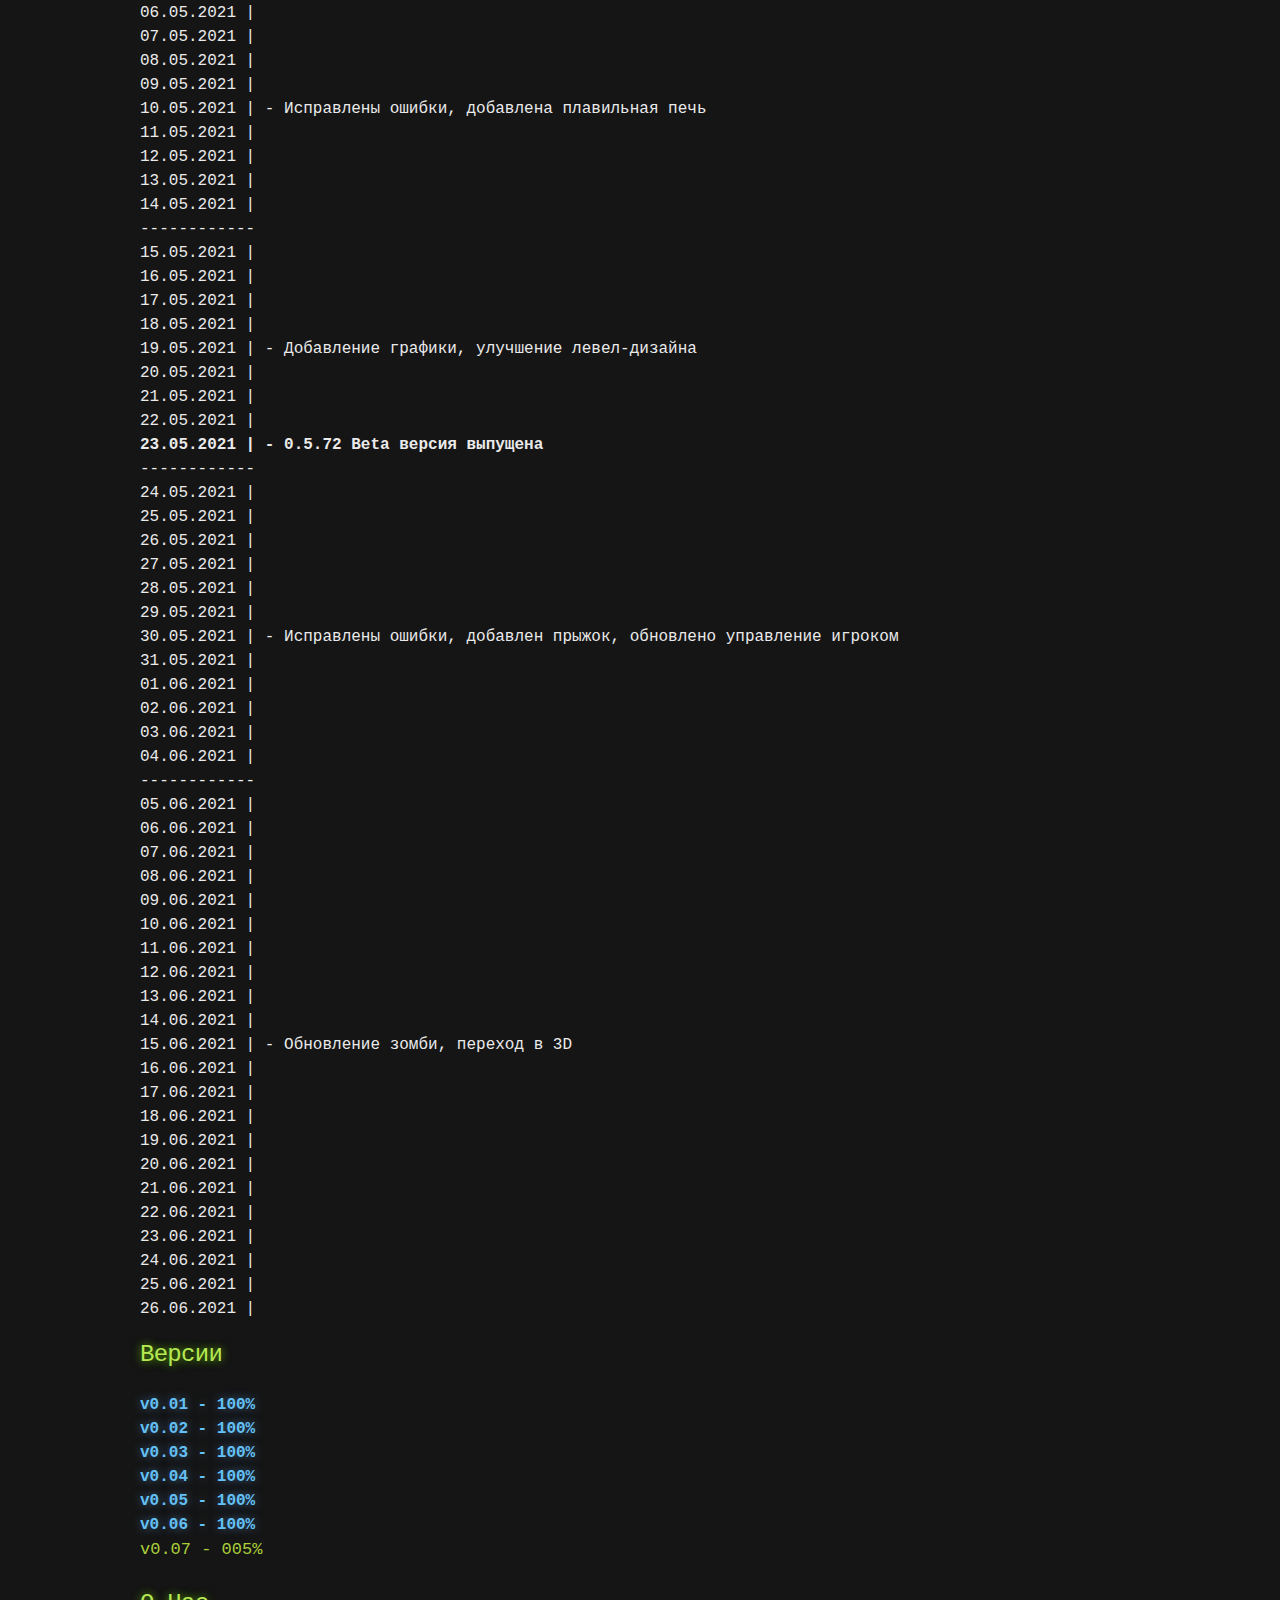
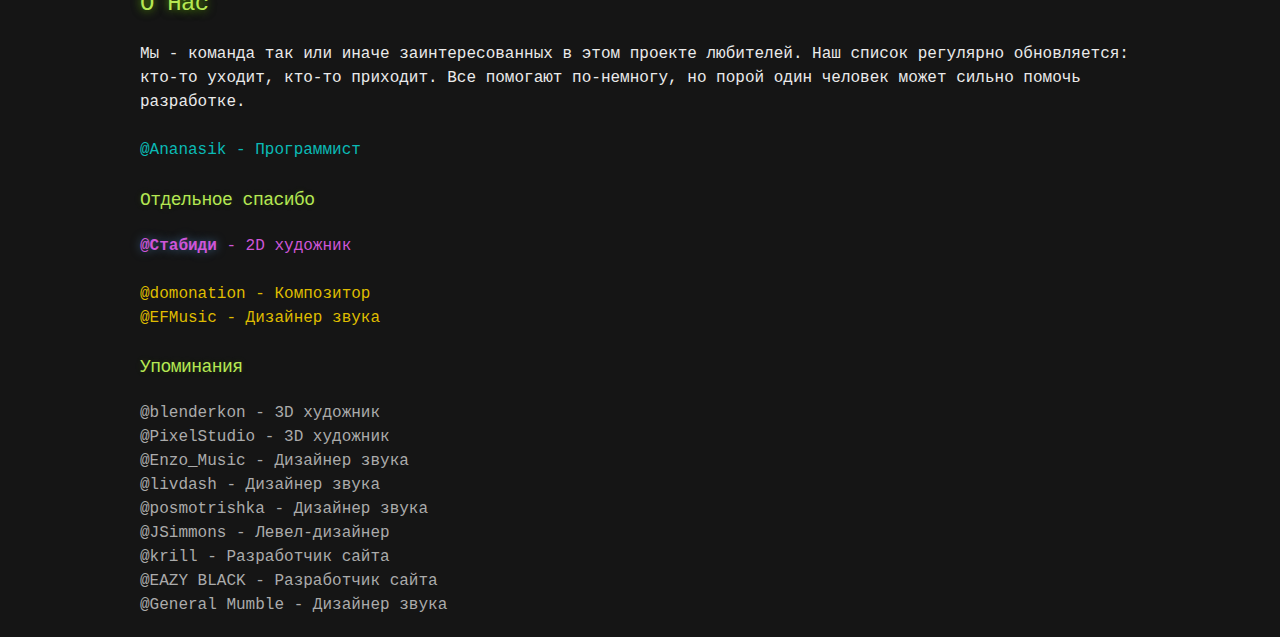
==== commit 44990a70: "Update" ====
--- a/index.html
+++ b/index.html
@@ -12,6 +12,9 @@
     <meta content="#43B581" data-react-helmet="true" name="theme-color">
 
 <title>The Swap: Engage</title>
+  <head>
+    <link rel="shortcut icon" type="image/png" href="Images/favicon.png">
+  </head>
   <body>
 
     <header>
@@ -108,37 +111,17 @@
 <h2>Изменения</h2>
 
 	<div id="table-of-contents">
-		<ul>
-			<!-- 2020 -->
-			<li>
-				<a href="#twentytwenty">
-					2020
-				</a>
-			</li>
-			<ul>
-				<li><a href="#december2020">Декабрь</a></li>
-			</ul>
-			<!-- 2021 -->
-			<li>
-				<a href="#twentytwentyone">
-					2021
-				</a>
-			</li>
-			<ul>
-				<li><a href="#january2021">Январь</a></li>
-				<li><a href="#february2021">Февраль</a></li>
-				<li><a href="#march2021">Март</a></li>
-				<li><a href="#april2021">Апрель</a></li>
-				<li><a href="#may2021">Май</a></li>
-        <li><a href="#june2021">Июнь</a></li>
-			</ul>
-		</ul>
+			<li><a href="#december2020">Декабрь</a></li>
+			<li><a href="#january2021">Январь</a></li>
+			<li><a href="#february2021">Февраль</a></li>
+			<li><a href="#march2021">Март</a></li>
+			<li><a href="#april2021">Апрель</a></li>
+			<li><a href="#may2021">Май</a></li>
+      <li><a href="#june2021">Июнь</a></li>
 	<div/>
 	<p>
-		<h2 id="twentytwenty" style="font-size: 20px;">2020</h2>
 		<span id="december2020"></span>
-		25.09.2020 - Создал проект<br/><br>
-		<h2 id="twentytwentyone" style="font-size: 20px;">2021</h2>
+		25.09.2020 - Создал проект<br/>
 		<span id="january2021"></span>
 		02.01.2021 |<br/>
 		03.01.2021 | - Добавление основных механик<br/>
@@ -154,13 +137,12 @@
 		13.01.2021 |<br/>
 		14.01.2021 |<br/>
 		15.01.2021 |<br/>
-		16.01.2021 | - Улучшение инвенатря, добавление контейнеров<br/>
+		16.01.2021 | - Улучшение инвентаря, добавление контейнеров<br/>
 		17.01.2021 |<br/>
 		18.01.2021 |<br/>
 		19.01.2021 |<br/>
 		20.01.2021 |<br/>
 		21.01.2021 |<br/>
-		22.01.2021 |<br/>
 		------------<br/>
 		22.01.2021 |<br/>
 		23.01.2021 |<br/>
@@ -182,8 +164,8 @@
 		12.02.2021 - Добавлены аптечки, сильно улучшена система торговли<br/>
 		13.02.2021 - Немного улучшены мобы<br/>
 		14.02.2021 - Ограничена дальность стрельбы игрока, добавлено новое оружие, регенерация, масса оружия<br/>
-		<b>15.02.2021 - Первый пре-релиз! А также массовая оптимизация</b><br/>
-		16.02.2021 - Добавлена пауза<br/>
+		<b>15.02.2021 - 0.1 Alpha выпущена. А также массовая оптимизация</b><br/>
+		<b>16.02.2021 - 0.2 Beta выпущена. Добавлена пауза<br/></b>
 		17.02.2021 - Улучшена система спавна врагов<br/>
 		18.02.2021 |<br/>
 		19.02.2021 | - Улучшение интерфейса: добавлена графика в UI, исправлены ошибки интерфейса<br/>
@@ -202,7 +184,7 @@
 		05.03.2021 - Добавлен лифт в бункер, исправлены ошибки<br/>
 		06.03.2021 - Добавлена возможность быстро перемещать предметы<br/>
 		07.03.2021 - Небольшие оптимизации, исправлены ошибки<br/>
-		<b>08.03.2021 - Третьий пре-релиз! Исправлены ошибки</b><br/>
+		<b>08.03.2021 - 0.3 Beta выпущена. Исправлены ошибки</b><br/>
 		09.03.2021 - Исправлены ошибки<br/>
 		10.03.2021 - Система крафта. Исправлены ошибки<br/>
 		11.03.2021 - Добавлена возможность разделять предметы<br/>
@@ -284,7 +266,7 @@
 		20.05.2021 |<br/>
 		21.05.2021 |<br/>
 		22.05.2021 |<br/>
-		23.05.2021 |<br/>
+		<b>23.05.2021 | - 0.5.72 Beta версия выпущена</b><br/>
     ------------<br/>
     24.05.2021 |<br/>
     25.05.2021 |<br/>
@@ -324,19 +306,14 @@
     26.06.2021 |<br/>
 	</p>
 
-<h2>Планы</h2>
-  <div class="planitem-ready">v0.01 - 100%</div>
-  <div class="planitem-ready">v0.02 - 100%</div>
-  <div class="planitem-ready">v0.03 - 100%</div>
-  <div class="planitem-ready">v0.04 - 100%</div>
-  <div class="planitem-ready">v0.05 - 100%</div>
-  <div class="planitem-process">v0.06 - 95%</div>
-  <div class="planitem-notstarted">v0.07 - 00%</div>
-  <div class="planitem-notstarted">v0.08 - 00%</div>
-  <div class="planitem-notstarted">v0.09 - 00%</div>
-  <div class="planitem-notstarted">v0.10 - 00%</div>
-  <div class="planitem-notstarted">v0.11 - 00%</div>
-  <div class="planitem-notstarted">v0.12 - 00%</div>
+<h2>Версии</h2>
+  <a href="https://github.com/AnanasikDev/The_Swap_Engage_Public/releases/tag/0.01">v0.01 - 100%</a><br/>
+  <a href="https://github.com/AnanasikDev/The_Swap_Engage_Public/releases/tag/0.02">v0.02 - 100%</a><br/>
+  <a href="https://github.com/AnanasikDev/The_Swap_Engage_Public/releases/tag/0.03.3">v0.03 - 100%</a><br/>
+  <a href="https://github.com/AnanasikDev/The_Swap_Engage_Public/releases/tag/0.04.27">v0.04 - 100%</a><br/>
+  <a href="https://github.com/AnanasikDev/The_Swap_Engage_Public/releases/tag/0.05.72">v0.05 - 100%</a><br/>
+  <a href="https://github.com/AnanasikDev/The_Swap_Engage_Public/releases/tag/0.06.34">v0.06 - 100%</a><br/>
+  <div class="planitem-process">v0.07 - 005%</div>
 <br/>
 <span id="AboutUs"></span>
 <h2>О Нас</h2>
@@ -344,16 +321,16 @@
   кто-то уходит, кто-то приходит. Все помогают по-немногу, но порой один человек может сильно помочь разработке.<br/><br/>
 	<div class="programmer">
 		<i class="fas fa-crown" style="color: yellow;"></i> @Ananasik - Программист
-	</div>
-	<br/>
-	<div class="designer">
-		<i class="fas fa-paint-brush"></i> <a href="https://www.youtube.com/channel/UCexOtSH02mPTEOZJDjZI9gg/videos" style="color:#CE55D8;">@Стабиди</a> - 2D художник<br/>
-	</div>
-	<br/>
-	<div class="sounddesigner">
-		<i class="fas fa-volume-up"></i> @domonation - Дизайнер звука<br/>
-		<i class="fas fa-volume-up"></i> @General Mumble - Дизайнер звука<br/>
-	</div>
+	</div><br/>
+  <h3>Отдельное спасибо</h3>
+  	<div class="designer">
+  		<i class="fas fa-paint-brush"></i> <a href="https://www.youtube.com/channel/UCexOtSH02mPTEOZJDjZI9gg/videos" style="color:#CE55D8;">@Стабиди</a> - 2D художник<br/>
+  	</div>
+  	<br/>
+  	<div class="sounddesigner">
+  		<i class="fas fa-volume-up"></i> @domonation - Композитор<br/>
+  		<i class="fas fa-volume-up"></i> @EFMusic - Дизайнер звука<br/>
+  	</div>
 <br/>
 <h3>Упоминания</h3>
   <div class="mentions">
@@ -365,6 +342,7 @@
     @JSimmons - Левел-дизайнер<br/>
     @krill - Разработчик сайта<br/>
     @EAZY BLACK - Разработчик сайта<br/>
+    @General Mumble - Дизайнер звука<br/>
   </div>
 
 </body>
--- a/style.css
+++ b/style.css
@@ -386,15 +386,7 @@
   text-align: center;
   margin: 6px 0px 0px 45px;
 }
-.planitem-ready{
-  font-size: 17px;
-  color:#21CA39;
-}
 .planitem-process{
   font-size: 17px;
-  color:#AAAA39;
-}
-.planitem-notstarted{
-  font-size: 17px;
-  color:#BC0101;
-}
+  color:#AACF39;
+}
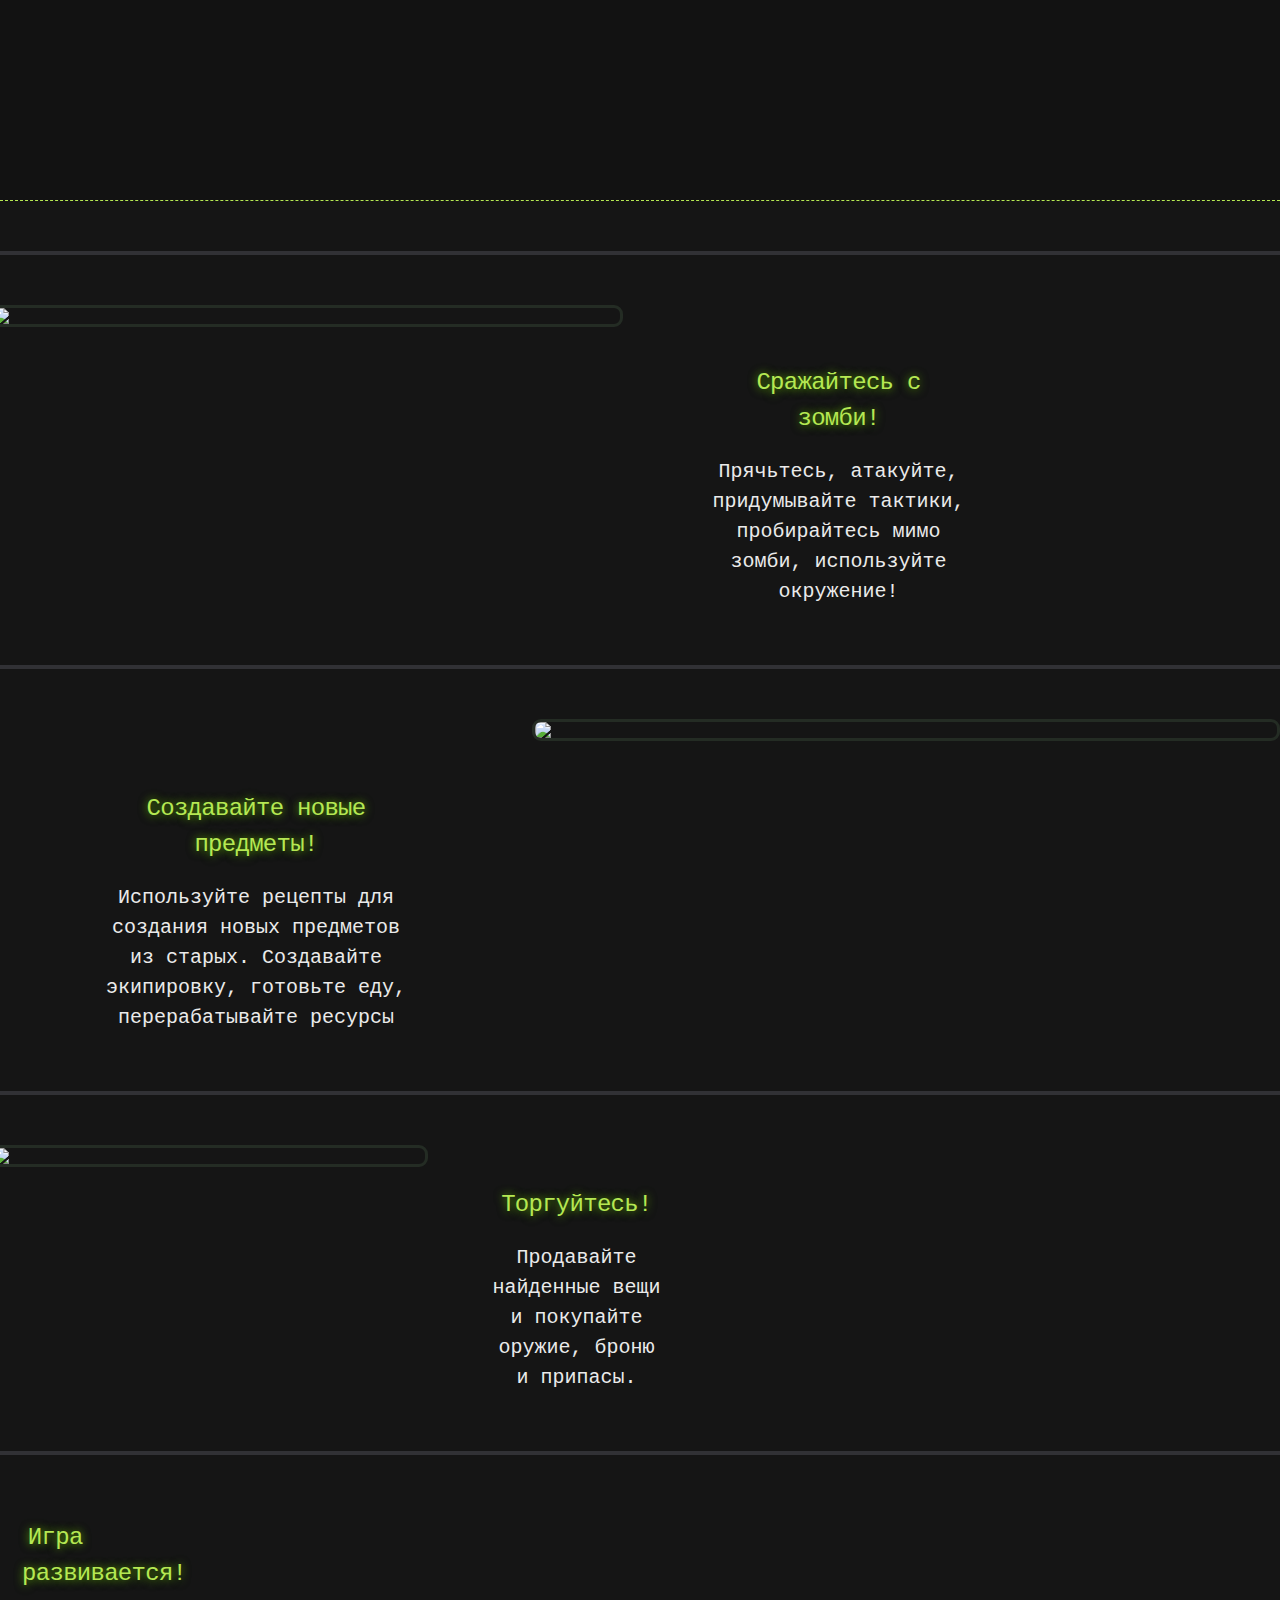
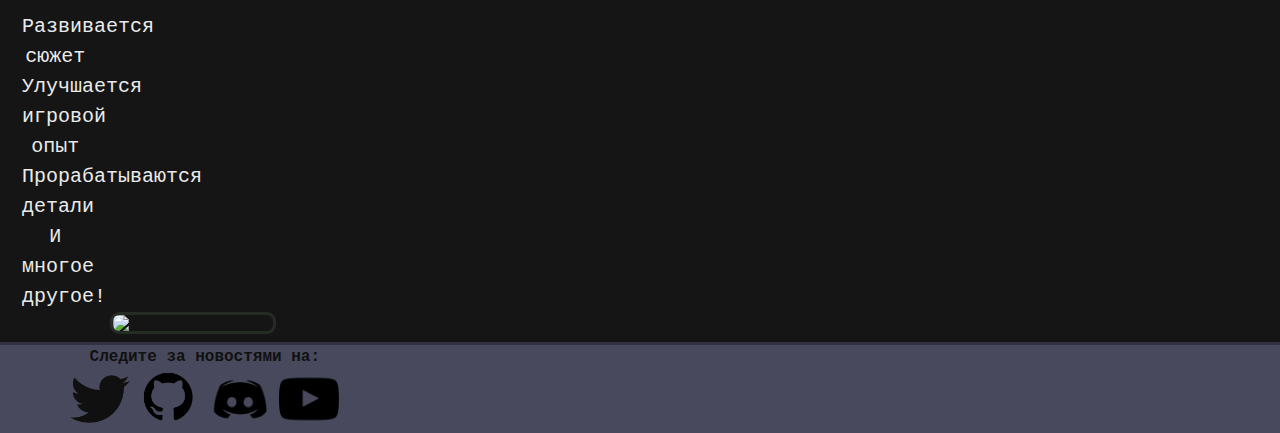
==== commit 7f0d8788: "Update" ====
--- a/index.html
+++ b/index.html
@@ -5,9 +5,9 @@
     <meta name="viewport" content="width=device-width, initial-scale=1">
     <link rel="stylesheet" href="style.css">
 	<script src="https://kit.fontawesome.com/601ba838f1.js" crossorigin="anonymous"></script>
-	<meta content="Ananasik games" property="og:title">
-    <meta content="Официальный сайт Ananasik" property="og:description">
-    <meta content="https://olegeer.github.io/AnanasikGames/" property="og:url">
+	<meta content="The Swap: Engage" property="og:title">
+    <meta content="The Swap: Engage" property="og:description">
+    <meta content="https://AnanasikDev.github.io/AnanasikGames/" property="og:url">
     <meta content="/Images/Ananasik.png" property="og:image">
     <meta content="#43B581" data-react-helmet="true" name="theme-color">
 
@@ -19,23 +19,9 @@
 
     <header>
       <div class="head">
-        <div class="left-colomn">
-            <a href="https://github.com/AnanasikDev" class="btn"><i class="fab fa-github" style="color: #ffd900;"></i>&nbsp;GitHub</a>
-            <a href="https://www.youtube.com/channel/UCeZG4B_HLpamjCuPPUj3gzA" class="btn"><i class="fab fa-youtube" style="color: #ff3300;"></i>&nbsp;Youtube</a>
-            <a href="https://discord.gg/HRB6KG8Xby" class="btn"><i class="fab fa-discord" style="color: rgb(68, 112, 255);"></i>&nbsp;Discord</a>
-            <a href="https://github.com/AnanasikDev/The_Swap_Engage_public/releases" class="btn"><i class="fas fa-download" style="color: #78AB09;"></i>&nbsp;Download</a>
-            <a href="indexEN.html" class="btn">English</a>
+        <div class="head-img">
         </div>
-        <div class="right-colomn">
-            <a href="#AboutMe" class="listbtn">Обо мне</a><br/>
-            <a href="#AboutGame" class="listbtn">Об игре</a><br/>
-            <a href="#Story" class="listbtn">Сюжет</a><br/>
-            <a href="#Graphics" class="listbtn">Графика</a><br/>
-            <a href="#Download" class="listbtn">Скачать</a><br/>
-            <a href="#Gallery" class="listbtn">Галлерея</a><br/>
-            <a href="#Changelog" class="listbtn">Изменения</a><br/>
-            <a href="#AboutUs" class="listbtn">О нас</a><br/>
-        </div>
+
       </div>
 
     </header>
@@ -44,306 +30,101 @@
       <section id="main_content">
         <p></p>
 
-<span id="AboutMe"></span>
-<h2>Немного о себе</h2>
+<div class="gallery-devider"></div>
 
-<p>Я студент, изучающий программирование. Мне нравится создавать игры, поэтому
-	на данный момент я работаю над <b>некоммерческой</b> игрой, название которой - <b>The Swap: Engage</b>. Подробно об игре написано ниже.</p>
+<div class="gallery-item">
+  <div>
+    <img class="img-left gallery-img" src="./Images/Снимок экрана (807).png">
+  </div>
+  <div class="gallery-text-handler-left">
+    <div class="gallery-text">
+      <h2>Сражайтесь с зомби!</h2>
+      Прячьтесь, атакуйте, придумывайте тактики, пробирайтесь мимо зомби, используйте окружение!
+    </div>
+  </div>
+</div>
 
-<span id="AboutGame"></span>
-<h2>Об игре</h2>
-	<p>
-		Пару слов о проекте. Это <b>однопользовательская</b> игра, в которой будут элементы шутера, стелса, выживания, а также проработанный сюжет. <br/>
-		Игроку необходимо торговать, исследовать мир (который <b>не</b> генерируется), крафтить и, конечно, сражаться. Он сможет и выращивать еду, коллекционировать
-		необычные предметы, выполнять ачивки (достижения), рыбачить, водить автомобили.<br/>
-		Проект активно развивается с 1 января 2021 года, когда я действительно загорелся этой идеей. <br/>
-	</p>
-<br/>
-	<i>*Игра только для <b>ПК</b></i>
-	<br/>
-<br/>
+<div class="gallery-devider"></div>
 
-<span id="Story"></span>
-<h2>Сюжет</h2>
-	<p>
-		<blockquote>
-			..Мы точно знали, когда это произойдет. Ученые это предвидели. Но последствия оказались куда хуже, чем мы предполагали. Это стало началом конца.
+<div class="gallery-item">
+  <div class="gallery-text-handler-left">
+    <div class="gallery-text">
+      <h2>Создавайте новые предметы!</h2>
+      Используйте рецепты для создания новых предметов из старых. Создавайте экипировку, готовьте еду, перерабатывайте ресурсы
+    </div>
+  </div>
 
-			Магнитные полюса Земли, как это случается раз в несколько десятков тысяч лет, меняются местами. На время этого процесса
-			пропадает магнитное поле, которое сдерживало нас от солнечного радиоактивного излучения. Сильное облучение убивало миллионы людей, пока мы не заметили, что иногда люди
-			приспосабливались и менялись. Радиация на них уже не действовала, и мы подумали, что это спасение. Но позже мы осознали, что те, кто
-			изменились и приспособились стали вести себя по-другому. Одни стали вялыми и медленными, другие - быстрыми и сильными, но одно их объединяло - желание убивать. Мы стали
-			защищатся, понимая, что одна ошибка - и все погибнут. Эти твари беспощадны. Мы уже не считали их своими друзьями, знакомыми. Чтобы обезопасить себя, мы построили бункер,
-			в котором тебя и нашли. Прошло несколько месяцев с момента "Вспышки", однако сколько бы мы не пытались уничтожить всех тварей, их количество не убавлялось, как будто есть место,
-			где они зарождаются....<br/>
-		</blockquote>
-		<br/>
-			Игроку необходимо уничтожить <b>"Прорывы"</b> - места, где рождаются твари. Оттуда они расходятся во все уголки мира.<br/>
-	</p>
+  <div>
+    <img class="img-right gallery-img" src="./Images/Снимок экрана (829).png">
+  </div>
+</div>
 
-<span id="Graphics"></span>
-<h2>Графика</h2>
-	Стиль графики - 3D воксельный. Вот примеры:
-	<br/>
-	<p id="thumb">
-	<img src="./Images/ScreenShot6.png" width="392px" height="301px">
-	<img src="./Images/ScreenShot8.png" width="299px" height="190px">
-	<img src="./Images/ScreenShot9.png" width="285px" height="299px">
-	<img src="./Images/ScreenShot10.png" width="385px" height="268px">
+<div class="gallery-devider"></div>
 
-<span id="Download"></span>
-<h2>Скачать</h2>
-	<p>
-		Чтобы скачать любую версию игры надо перейти на <a href="https://github.com/AnanasikDev/The_Swap_Engage_public/releases">Github</a> и скачать выбранную Вами версию.<br/>
-		(Рекомендую скачивать последнюю стабильную версию)
-	</p>
+<div class="gallery-item">
+  <div>
+    <img class="img-left gallery-img" src="./Images/Снимок экрана (833).png">
+  </div>
+  <div class="gallery-text-handler-left">
+    <div class="gallery-text">
+      <h2>Торгуйтесь!</h2>
+      Продавайте найденные вещи и покупайте оружие, броню и припасы.
+    </div>
+  </div>
+</div>
 
-<span id="Gallery"></span>
-<h2>Галлерея</h2>
-	<p class="thumb">
-	<img src="./Images/Снимок экрана (399).png" width="400px" height="225px"> <img src="./Images/Снимок экрана (400).png" width="400px" height="225px">
-	<img src="./Images/Снимок экрана (401).png" width="400px" height="225px"> <img src="./Images/Снимок экрана (402).png" width="400px" height="225px">
-	<img src="./Images/Снимок экрана (403).png" width="400px" height="225px"> <img src="./Images/Снимок экрана (405).png" width="400px" height="225px">
-	<img src="./Images/Снимок экрана (411).png" width="400px" height="225px"> <img src="./Images/Снимок экрана (414).png" width="400px" height="225px">
-	<img src="./Images/Снимок экрана (412).png" width="400px" height="225px"> <img src="./Images/Снимок экрана (424).png" width="400px" height="225px">
+<div class="gallery-devider"></div>
 
-<span id="Changelog"></span>
-<h2>Изменения</h2>
+<div class="gallery-item">
+  <div class="gallery-text-handler-left">
+    <div class="gallery-text">
+      <h2>Игра развивается!</h2>
+      Развивается сюжет<br>
+      Улучшается игровой опыт<br>
+      Прорабатываются детали<br>
+      И многое другое!
 
-	<div id="table-of-contents">
-			<li><a href="#december2020">Декабрь</a></li>
-			<li><a href="#january2021">Январь</a></li>
-			<li><a href="#february2021">Февраль</a></li>
-			<li><a href="#march2021">Март</a></li>
-			<li><a href="#april2021">Апрель</a></li>
-			<li><a href="#may2021">Май</a></li>
-      <li><a href="#june2021">Июнь</a></li>
-	<div/>
-	<p>
-		<span id="december2020"></span>
-		25.09.2020 - Создал проект<br/>
-		<span id="january2021"></span>
-		02.01.2021 |<br/>
-		03.01.2021 | - Добавление основных механик<br/>
-		04.01.2021 |<br/>
-		05.01.2021 - Добавлен Hotbar<br/>
-		06.01.2021 - Добавлена миникарта, полоска хп, экран смерти, немного изменен интерфейс<br/>
-		07.01.2021 |<br/>
-		08.01.2021 | - Добавлена граната, отображение хп врага, добавлена система стелс<br/>
-		09.01.2021 - Добавлен простой инвенарь, улучшен интеллект врагов<br/>
-		10.01.2021 |<br/>
-		11.01.2021 |<br/>
-		12.01.2021 |<br/>
-		13.01.2021 |<br/>
-		14.01.2021 |<br/>
-		15.01.2021 |<br/>
-		16.01.2021 | - Улучшение инвентаря, добавление контейнеров<br/>
-		17.01.2021 |<br/>
-		18.01.2021 |<br/>
-		19.01.2021 |<br/>
-		20.01.2021 |<br/>
-		21.01.2021 |<br/>
-		------------<br/>
-		22.01.2021 |<br/>
-		23.01.2021 |<br/>
-		24.01.2021 |<br/>
-		25.01.2021 | - Добавлена система торговли<br/>
-		26.01.2021 |<br/>
-		27.01.2021 |<br/>
-		28.01.2021 |<br/>
-		29.01.2021 |<br/>
-		------------<br/>
-		<span id="february2021"></span>
-		05.02.2021 |<br/>
-		06.02.2021 | - Изменена система торговли<br/>
-		------------<br/>
-		07.02.2021 |<br/>
-		08.02.2021 | - Добавлена возможность прицеливаться, миникарта стала круглой, небольшие доработки<br/>
-		09.02.2021 - Добавлен новый моб - стреляющий и бегающий<br/>
-		10.02.2021 - Немного изменена система спавна мобов<br/>
-		12.02.2021 - Добавлены аптечки, сильно улучшена система торговли<br/>
-		13.02.2021 - Немного улучшены мобы<br/>
-		14.02.2021 - Ограничена дальность стрельбы игрока, добавлено новое оружие, регенерация, масса оружия<br/>
-		<b>15.02.2021 - 0.1 Alpha выпущена. А также массовая оптимизация</b><br/>
-		<b>16.02.2021 - 0.2 Beta выпущена. Добавлена пауза<br/></b>
-		17.02.2021 - Улучшена система спавна врагов<br/>
-		18.02.2021 |<br/>
-		19.02.2021 | - Улучшение интерфейса: добавлена графика в UI, исправлены ошибки интерфейса<br/>
-		21.02.2021 - Доделана граната<br/>
-		22.02.2021 - Улучшена торговля<br/>
-		23.02.2021 |<br/>
-	    24.02.2021 | - Небольшие доработки: анимации, эффекты и справления ошибок, оптимизации<br/>
-		25.02.2021 |<br/>
-		26.02.2021 - Добавлен спавнер контейнеров<br/>
-		27.02.2021 - Улучшение контейнеров и спавнера контейнеров<br/>
-		28.02.2021 - Добавлен бункер<br/>
-		<span id="march2021"></span>
-		02.03.2021 - Бункер изменен<br/>
-		03.03.2021 |<br/>
-		04.03.2021 | - Оптимизация и реализация Сборщика Мусора<br/>
-		05.03.2021 - Добавлен лифт в бункер, исправлены ошибки<br/>
-		06.03.2021 - Добавлена возможность быстро перемещать предметы<br/>
-		07.03.2021 - Небольшие оптимизации, исправлены ошибки<br/>
-		<b>08.03.2021 - 0.3 Beta выпущена. Исправлены ошибки</b><br/>
-		09.03.2021 - Исправлены ошибки<br/>
-		10.03.2021 - Система крафта. Исправлены ошибки<br/>
-		11.03.2021 - Добавлена возможность разделять предметы<br/>
-		12.03.2021 |<br/>
-		13.03.2021 |<br/>
-		14.03.2021 | - Исправлены ошибки<br/>
-		15.03.2021 |<br/>
-		16.03.2021 |<br/>
-		------------<br/>
-		17.03.2021 |<br/>
-		18.03.2021 |<br/>
-		19.03.2021 |<br/>
-		20.03.2021 |<br/>
-		21.03.2021 |<br/>
-		22.03.2021 |<br/>
-		23.03.2021 |<br/>
-		24.03.2021 |<br/>
-		25.03.2021 |<br/>
-		26.03.2021 | - Улучшение врагов, добавление моделей и анимаций, оптимизация и подготовка к обновлению<br/>
-		27.03.2021 |<br/>
-		28.03.2021 |<br/>
-		29.03.2021 |<br/>
-		30.03.2021 |<br/>
-		31.03.2021 |<br/>
-		<span id="april2021"></span>
-		01.04.2021 |<br/>
-		02.04.2021 |<br/>
-		03.04.2021 |<br/>
-		04.04.2021 |<br/>
-		<b>05.04.2021 - 0.4.27 Beta выпущена, справлены ошибки</b><br/>
-		06.04.2021 |<br/>
-		07.04.2021 |<br/>
-		08.04.2021 | - Исправлены ошибки, добавлены новые предметы, обновление зомби<br/>
-		09.04.2021 |<br/>
-		10.04.2021 |<br/>
-		------------<br/>
-		11.04.2021 |<br/>
-		12.04.2021 |<br/>
-		13.04.2021 |<br/>
-		14.04.2021 |<br/>
-		15.04.2021 |<br/>
-		16.04.2021 |<br/>
-		17.04.2021 |<br/>
-		18.04.2021 |<br/>
-		19.04.2021 |<br/>
-		20.04.2021 | - Исправлены ошибки, улучшен интерфейс<br/>
-		21.04.2021 |<br/>
-		22.04.2021 |<br/>
-		23.04.2021 |<br/>
-		24.04.2021 |<br/>
-		25.04.2021 |<br/>
-		26.04.2021 |<br/>
-		27.04.2021 |<br/>
-		28.04.2021 |<br/>
-		29.04.2021 | - Исправлены ошибки, рандомизирован дроп с зомби, добавлена книга крафтов<br/>
-		30.04.2021 |<br/>
-		<span id="may2021"></span>
-		01.05.2021 |<br/>
-		02.05.2021 |<br/>
-		03.05.2021 | - Исправлены ошибки<br/>
-		04.05.2021 |<br/>
-		05.05.2021 |<br/>
-		------------<br/>
-		06.05.2021 |<br/>
-		07.05.2021 |<br/>
-		08.05.2021 |<br/>
-		09.05.2021 |<br/>
-		10.05.2021 | - Исправлены ошибки, добавлена плавильная печь<br/>
-		11.05.2021 |<br/>
-		12.05.2021 |<br/>
-		13.05.2021 |<br/>
-		14.05.2021 |<br/>
-		------------<br/>
-		15.05.2021 |<br/>
-		16.05.2021 |<br/>
-		17.05.2021 |<br/>
-		18.05.2021 |<br/>
-		19.05.2021 | - Добавление графики, улучшение левел-дизайна<br/>
-		20.05.2021 |<br/>
-		21.05.2021 |<br/>
-		22.05.2021 |<br/>
-		<b>23.05.2021 | - 0.5.72 Beta версия выпущена</b><br/>
-    ------------<br/>
-    24.05.2021 |<br/>
-    25.05.2021 |<br/>
-    26.05.2021 |<br/>
-    27.05.2021 |<br/>
-    28.05.2021 |<br/>
-    29.05.2021 |<br/>
-    30.05.2021 | - Исправлены ошибки, добавлен прыжок, обновлено управление игроком<br/>
-    31.05.2021 |<br/>
-    <span id="june2021"></span>
-    01.06.2021 |<br/>
-    02.06.2021 |<br/>
-    03.06.2021 |<br/>
-    04.06.2021 |<br/>
-    ------------<br/>
-    05.06.2021 |<br/>
-    06.06.2021 |<br/>
-    07.06.2021 |<br/>
-    08.06.2021 |<br/>
-    09.06.2021 |<br/>
-    10.06.2021 |<br/>
-    11.06.2021 |<br/>
-    12.06.2021 |<br/>
-    13.06.2021 |<br/>
-    14.06.2021 |<br/>
-    15.06.2021 | - Обновление зомби, переход в 3D<br/>
-    16.06.2021 |<br/>
-    17.06.2021 |<br/>
-    18.06.2021 |<br/>
-    19.06.2021 |<br/>
-    20.06.2021 |<br/>
-    21.06.2021 |<br/>
-    22.06.2021 |<br/>
-    23.06.2021 |<br/>
-    24.06.2021 |<br/>
-    25.06.2021 |<br/>
-    26.06.2021 |<br/>
-	</p>
+    </div>
+  </div>
 
-<h2>Версии</h2>
-  <a href="https://github.com/AnanasikDev/The_Swap_Engage_Public/releases/tag/0.01">v0.01 - 100%</a><br/>
-  <a href="https://github.com/AnanasikDev/The_Swap_Engage_Public/releases/tag/0.02">v0.02 - 100%</a><br/>
-  <a href="https://github.com/AnanasikDev/The_Swap_Engage_Public/releases/tag/0.03.3">v0.03 - 100%</a><br/>
-  <a href="https://github.com/AnanasikDev/The_Swap_Engage_Public/releases/tag/0.04.27">v0.04 - 100%</a><br/>
-  <a href="https://github.com/AnanasikDev/The_Swap_Engage_Public/releases/tag/0.05.72">v0.05 - 100%</a><br/>
-  <a href="https://github.com/AnanasikDev/The_Swap_Engage_Public/releases/tag/0.06.34">v0.06 - 100%</a><br/>
-  <div class="planitem-process">v0.07 - 005%</div>
-<br/>
-<span id="AboutUs"></span>
-<h2>О Нас</h2>
-  Мы - команда так или иначе заинтересованных в этом проекте любителей. Наш список регулярно обновляется:<br/>
-  кто-то уходит, кто-то приходит. Все помогают по-немногу, но порой один человек может сильно помочь разработке.<br/><br/>
-	<div class="programmer">
-		<i class="fas fa-crown" style="color: yellow;"></i> @Ananasik - Программист
-	</div><br/>
-  <h3>Отдельное спасибо</h3>
-  	<div class="designer">
-  		<i class="fas fa-paint-brush"></i> <a href="https://www.youtube.com/channel/UCexOtSH02mPTEOZJDjZI9gg/videos" style="color:#CE55D8;">@Стабиди</a> - 2D художник<br/>
-  	</div>
-  	<br/>
-  	<div class="sounddesigner">
-  		<i class="fas fa-volume-up"></i> @domonation - Композитор<br/>
-  		<i class="fas fa-volume-up"></i> @EFMusic - Дизайнер звука<br/>
-  	</div>
-<br/>
-<h3>Упоминания</h3>
-  <div class="mentions">
-    @blenderkon - 3D художник<br/>
-    @PixelStudio - 3D художник<br/>
-    @Enzo_Music - Дизайнер звука<br/>
-    @livdash - Дизайнер звука<br/>
-    @posmotrishka - Дизайнер звука<br/>
-    @JSimmons - Левел-дизайнер<br/>
-    @krill - Разработчик сайта<br/>
-    @EAZY BLACK - Разработчик сайта<br/>
-    @General Mumble - Дизайнер звука<br/>
+  <div>
+    <img class="img-right gallery-img" src="./Images/Снимок экрана (829).png">
   </div>
+</div>
+
+<div class="cellar">
+  <div class="cellar-devider"></div>
+  <div class="cellar-cell">
+
+    <div>
+      <b>Следите за новостями на:</b>
+    </div>
+
+    <div>
+      <a href="https://twitter.com/Ananasi95910479">
+        <img title="Twitter" src = "./Images/TwitterIcon2.png", width="60", height="60">
+      </a>
+
+      <a href="https://github.com/AnanasikDev">
+        <img title="Github" src = "./Images/GithubIcon.png", width="60", height="60">
+      </a>
+
+      <a href="https://discord.gg/dRM4N6qye2">
+        <img title="Discord" src = "./Images/DiscordIcon.png", width="60", height="60">
+      </a>
+
+      <a href="https://www.youtube.com/channel/UCeZG4B_HLpamjCuPPUj3gzA">
+        <img title="Youtube channel (deprecated)" src = "./Images/YoutubeIcon.png", width="60", height="60">
+      </a>
+    </div>
+  </div>
+  <div class="cellar-cell">
+
+  </div>
+  <div class="cellar-cell">
+
+  </div>
+</div>
 
 </body>
 </html>
--- a/style.css
+++ b/style.css
@@ -95,14 +95,13 @@
 }
 
 .container {
-    width: 90%;
-    max-width: 1000px;
+    width: 100%;
+    /* max-width: 1000px; */
     margin: 0 auto;
 }
 
 section {
     display: block;
-    margin: 0 0 20px 0
 }
 i {
     font-size: 15.5px;
@@ -312,60 +311,6 @@
     text-decoration: none
 }
 
-#thumb img {
-    margin-right: 60px;
-    margin-bottom: 10px;
- }
-.thumb img {
-    margin-right: 60px;
-    margin-bottom: 10px;
-    box-shadow: 0 1px 5px rgba(12, 32, 0, 0.555),0 0 5px rgba(58, 88, 0, 0.527),0 0 10px rgba(30, 46, 0, 0.1);
-}
-.thumb img:hover {
-    margin-right: 60px;
-    margin-bottom: 10px;
-    box-shadow: 0px 0px 15px rgba(58, 88, 0, 0.527);
-}
-.programmer{
-color: #0ABAB5;
-}
-.designer{
-color: #CE55D8;
-}
-.sounddesigner{
-color: #DFBC00;
-}
-.webdesigner{
-color: #12DE21;
-}
-.leveldesigner{
-color: #0BCCB3;
-}
-.composer{
-color: #EBBF01;
-}
-.mentions{
-color: #ABABAB;
-}
-.head{
-height: 200px;
-width: 100%;
-background-image: url("./Images/Icon.png");
-background-position: center;
-}
-.left-colomn{
-  float: left;
-  margin-top: 220px;
-  height: 200px;
-  width: 12.5%;
-}
-.right-colomn{
-  float: right;
-  margin-top: 220px;
-  margin-right: 15px;
-  height: 200px;
-  width: 12.5%;
-}
 .listbtn{
   display: inline-block;
   background: -webkit-linear-gradient(top, rgba(55,55,5,0.3), rgba(45,45,45,0.3) 50%, rgba(25,25,25,0.3) 50%, rgba(10,10,10,0.3));
@@ -390,3 +335,91 @@
   font-size: 17px;
   color:#AACF39;
 }
+.fixed{
+  position: fixed;
+}
+.fixed.right-colomn{
+  right:0;
+}
+.gallery-img{
+  width: 58%;
+  height: auto;
+  border: 3px solid rgba(40, 50, 40, 0.8);
+  border-radius: 9px;
+}
+.img-left{
+  text-align: left;
+  float: left;
+  margin-left: -10px;
+}
+.img-right{
+  text-align: right;
+  float: right;
+  right: 10px;
+}
+.gallery-text{
+  padding-top: 14%;
+  width: 60%;
+  text-align: center;
+  font-size: 20px;
+  display: inline-block;
+  /* margin: 0, 20px, 0, 20px; */
+}
+.gallery-text-handler-left{
+  width: 40%;
+  text-align: center;
+  float: left;
+  display: inline-block;
+}
+.gallery-text-handler-right{
+  width: 40%;
+  text-align: center;
+  float: right;
+  display: inline-block;
+}
+.gallery-item{
+  height: auto;
+  display: inline-block;
+}
+.gallery-devider{
+  height: 40%;
+  width: calc(100% - 4px);
+  border: 2px solid #313135;
+  background-color: #313135;
+  margin-top: 50px;
+  margin-bottom: 50px;
+  text-align: center;
+}
+.head-img{
+  height: 200px;
+  width: 100%;
+  background-image: url("./Images/Icon.png");
+  background-position: center;
+}
+.cellar{
+  height: auto;
+  width: 100%;
+  background-color: #48495C;
+  display: inline-block;
+  color: #111111;
+  font-size: 16px;
+}
+.cellar-cell{
+  width: 32%;
+  text-align: center;
+  display: inline-block;
+}
+.button-twitter{
+   /* background-image: url("https://www.flaticon.com/free-icon/twitter_124021"); */
+   background-image: url("./Images/TwitterIcon.png");
+   background-size: 60px 60px;
+   width: 60px;
+   height: 60px;
+}
+.cellar-devider{
+  height: 1px;
+  width: calc(100% - 2px);
+  border: 1px solid #313141;
+  background-color: #313141;
+  text-align: center;
+}
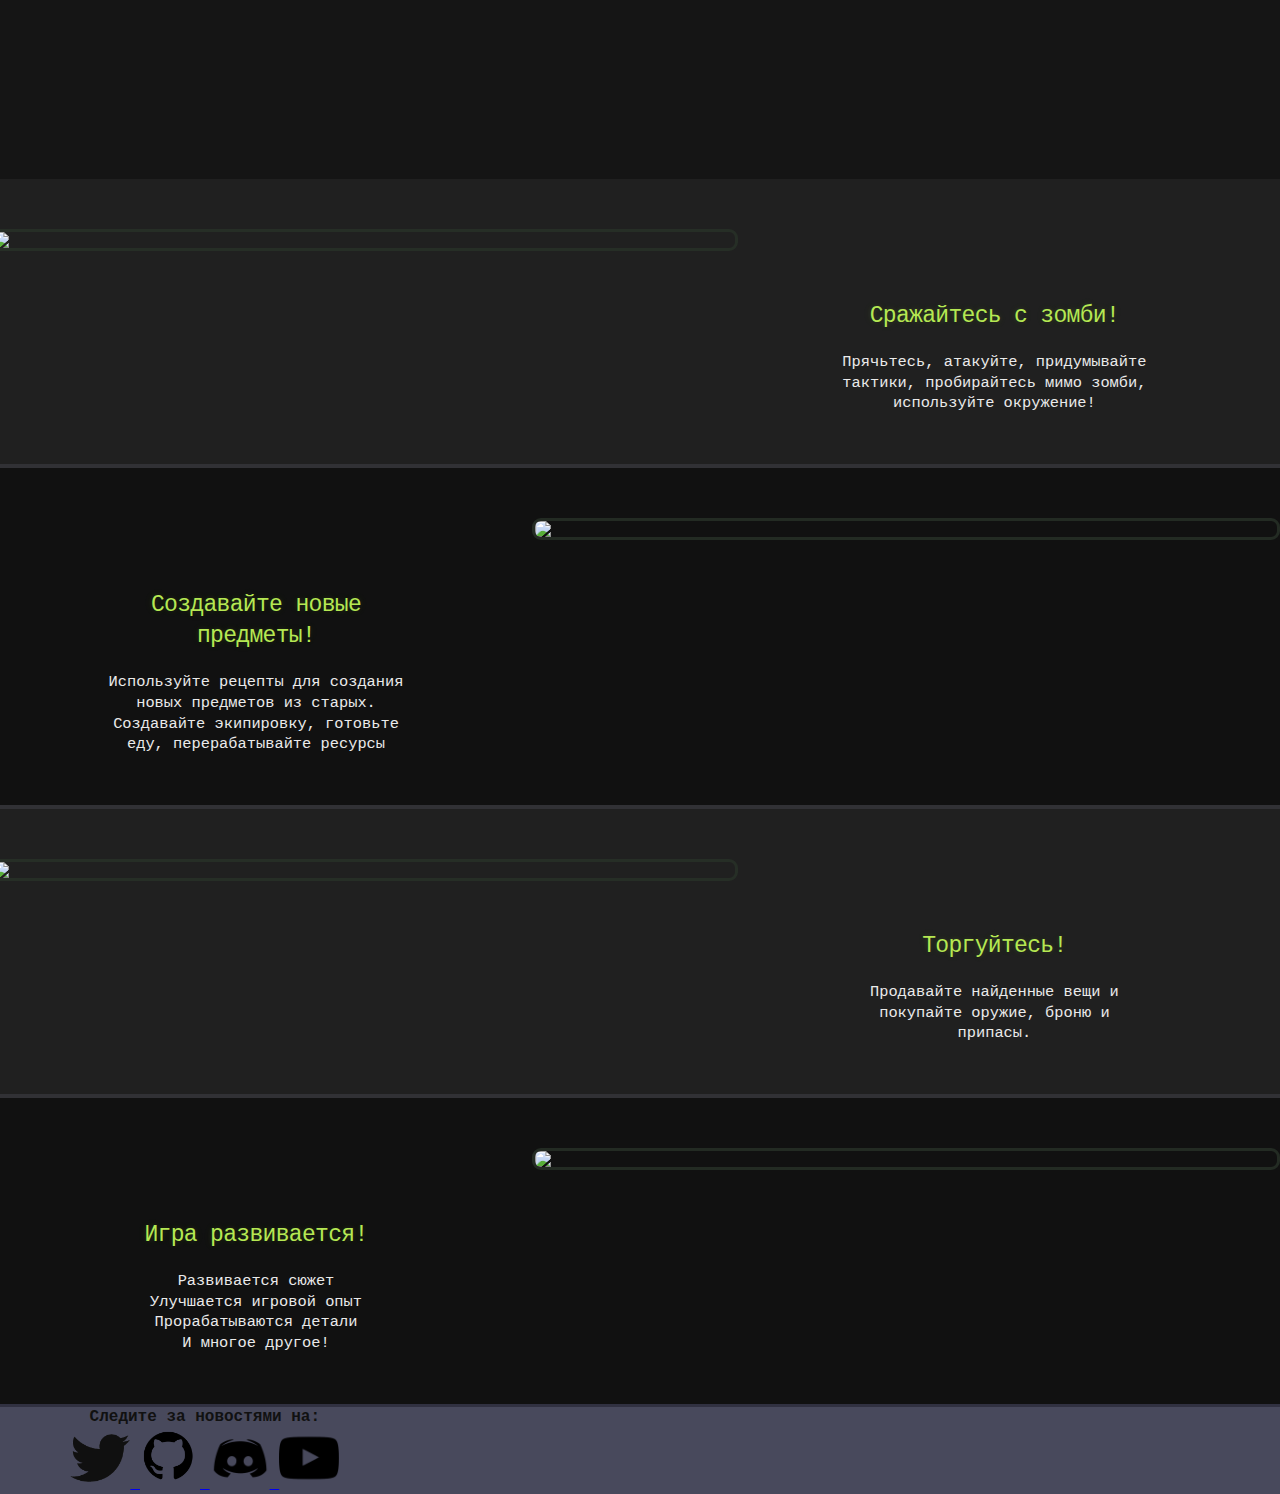
==== commit 7e08ca4d: "Update" ====
--- a/index.html
+++ b/index.html
@@ -21,32 +21,30 @@
       <div class="head">
         <div class="head-img">
         </div>
-
       </div>
-
     </header>
 
-    <div class="container">
-      <section id="main_content">
-        <p></p>
 
-<div class="gallery-devider"></div>
 
-<div class="gallery-item">
-  <div>
-    <img class="img-left gallery-img" src="./Images/Снимок экрана (807).png">
-  </div>
+<div class="gallery-item gallery-item-left">
+
+  <img class="img-left gallery-img" src="./Images/Снимок экрана (807).png">
+
   <div class="gallery-text-handler-left">
     <div class="gallery-text">
       <h2>Сражайтесь с зомби!</h2>
       Прячьтесь, атакуйте, придумывайте тактики, пробирайтесь мимо зомби, используйте окружение!
     </div>
   </div>
+
 </div>
+
 
 <div class="gallery-devider"></div>
 
-<div class="gallery-item">
+
+<div class="gallery-item gallery-item-right">
+
   <div class="gallery-text-handler-left">
     <div class="gallery-text">
       <h2>Создавайте новые предметы!</h2>
@@ -54,28 +52,33 @@
     </div>
   </div>
 
-  <div>
-    <img class="img-right gallery-img" src="./Images/Снимок экрана (829).png">
-  </div>
+  <img class="img-right gallery-img" src="./Images/Снимок экрана (829).png">
+
 </div>
+
 
 <div class="gallery-devider"></div>
 
-<div class="gallery-item">
-  <div>
-    <img class="img-left gallery-img" src="./Images/Снимок экрана (833).png">
-  </div>
+
+<div class="gallery-item gallery-item-left">
+
+  <img class="img-left gallery-img" src="./Images/Снимок экрана (833).png">
+
   <div class="gallery-text-handler-left">
     <div class="gallery-text">
       <h2>Торгуйтесь!</h2>
       Продавайте найденные вещи и покупайте оружие, броню и припасы.
     </div>
   </div>
+
 </div>
+
 
 <div class="gallery-devider"></div>
 
-<div class="gallery-item">
+
+<div class="gallery-item gallery-item-right">
+
   <div class="gallery-text-handler-left">
     <div class="gallery-text">
       <h2>Игра развивается!</h2>
@@ -83,14 +86,14 @@
       Улучшается игровой опыт<br>
       Прорабатываются детали<br>
       И многое другое!
-
     </div>
   </div>
 
-  <div>
-    <img class="img-right gallery-img" src="./Images/Снимок экрана (829).png">
-  </div>
+  <img class="img-right gallery-img" src="./Images/Снимок экрана (829).png">
+
 </div>
+
+
 
 <div class="cellar">
   <div class="cellar-devider"></div>
--- a/style.css
+++ b/style.css
@@ -1,159 +1,23 @@
-.highlight {
-    color: #d0d0d0
-}
-
-.highlight table td {
-    padding: 5px
-}
-
-.highlight table pre {
-    margin: 0
-}
-
-.highlight .w {
-    color: #d0d0d0
-}
-
-.highlight .err {
-    color: #151515;
-    background-color: #ac4142
-}
-
-.highlight .c,.highlight .cd,.highlight .cm,.highlight .c1,.highlight .cs {
-    color: #888
-}
-
-.highlight .cp {
-    color: #f4bf75
-}
-
-.highlight .o,.highlight .ow {
-    color: #f4bf75
-}
-
-.highlight .p,.highlight .pi {
-    color: #d0d0d0
-}
-
-.highlight .gi {
-    color: #90a959
-}
-
-.highlight .gd {
-    color: #ac4142
-}
-
-.highlight .gh {
-    color: #6a9fb5;
-    font-weight: bold
-}
-
-.highlight .k,.highlight .kn,.highlight .kp,.highlight .kr,.highlight .kv {
-    color: #aa759f
-}
-
-.highlight .kc,.highlight .kt,.highlight .kd {
-    color: #d28445
-}
-
-.highlight .s,.highlight .sb,.highlight .sc,.highlight .sd,.highlight .s2,.highlight .sh,.highlight .sx,.highlight .s1 {
-    color: #90a959
-}
-
-.highlight .sr {
-    color: #75b5aa
-}
-
-.highlight .si,.highlight .se {
-    color: #8f5536
-}
-
-.highlight .nt,.highlight .nn,.highlight .nc,.highlight .no {
-    color: #f4bf75
-}
-
-.highlight .na {
-    color: #6a9fb5
-}
-
-.highlight .m,.highlight .mf,.highlight .mh,.highlight .mi,.highlight .il,.highlight .mo,.highlight .mb,.highlight .mx {
-    color: #90a959
-}
-
-.highlight .ss {
-    color: #90a959
-}
-
 body {
     margin: 0;
     padding: 0;
-    background: #151515 url("../images/bkg.png") 0 0;
+    background: #151515;
     color: #eaeaea;
     font-size: 16px;
-    line-height: 1.5;
+    line-height: 1.35;
     font-family: Monaco, "Bitstream Vera Sans Mono", "Lucida Console", Terminal, monospace
 }
 
 .container {
     width: 100%;
-    /* max-width: 1000px; */
     margin: 0 auto;
 }
 
 section {
     display: block;
 }
-i {
-    font-size: 15.5px;
-}
 h1,h2,h3,h4,h5,h6 {
     margin: 0 0 20px
-}
-
-li {
-    line-height: 1.4
-}
-
-header {
-    background: rgba(0,0,0,0.1);
-    width: 100%;
-    border-bottom: 1px dashed #b5e853;
-    margin: 0 0 40px 0
-}
-
-header h1 {
-    font-size: 30px;
-    line-height: 1.5;
-    margin: 0 0 0 -40px;
-    font-weight: bold;
-    font-family: Monaco, "Bitstream Vera Sans Mono", "Lucida Console", Terminal, monospace;
-    color: #b5e853;
-    text-shadow: 0 1px 5px rgba(35, 95, 0, 0.555),0 0 5px rgba(166, 255, 0, 0.527),0 0 10px rgba(181,232,83,0.1);
-    letter-spacing: -1px;
-    -webkit-font-smoothing: antialiased
-}
-
-@media (max-width: 1000px) {
-    header h1 {
-        margin-left:0
-    }
-}
-
-header h1:before {
-    content: "./ ";
-    font-size: 24px
-}
-
-header h2 {
-    font-size: 18px;
-    font-weight: 300;
-    color: #666
-}
-
-#downloads .btn {
-    display: inline-block;
-    text-align: center;
-    margin: 0
 }
 
 #main_content {
@@ -173,179 +37,13 @@
     text-shadow: 0 1px 1px rgba(0,0,0,0.1),0 0 5px rgba(181,232,83,0.1),0 0 10px rgba(181,232,83,0.1)
 }
 
-#main_content h1 {
-    font-size: 30px
-}
-
-#main_content h2 {
-    font-size: 24px;
-    text-shadow: 0 1px 10px rgba(35, 95, 0, 0.555),0 0 10px rgba(166, 255, 0, 0.527),0 0 10px rgba(181,232,83,0.1);
-}
-
-#main_content h3 {
-    font-size: 18px
-}
-
-dt {
-    font-style: italic;
-    font-weight: bold
-}
-
-ul li {
-    list-style-image: url("../images/bullet.png")
-}
-
-blockquote {
-    color: #aaa;
-    padding-left: 10px;
-    border-left: 1px dotted #666
-}
-
-pre {
-    background: rgba(0,0,0,0.9);
-    border: 1px solid rgba(255,255,255,0.15);
-    padding: 10px;
-    font-size: 16px;
-    color: #b5e853;
-    border-radius: 2px;
-    word-wrap: normal;
-    overflow: auto;
-    overflow-y: hidden
-}
-
-code.highlighter-rouge {
-    background: rgba(0,0,0,0.9);
-    border: 1px solid rgba(255,255,255,0.15);
-    padding: 0px 3px;
-    margin: 0px -3px;
-    color: #aa759f;
-    border-radius: 2px
-}
-
-table {
-    width: 100%;
-    margin: 0 0 20px 0
-}
-
-th {
-    text-align: left;
-    border-bottom: 1px dashed #b5e853;
-    padding: 5px 10px
-}
-
-td {
-    padding: 5px 10px
-}
-
-hr {
-    height: 0;
-    border: 0;
-    border-bottom: 1px dashed #b5e853;
-    color: #b5e853
-}
-
-.btn {
-    display: inline-block;
-    background: -webkit-linear-gradient(top, rgba(40,40,40,0.3), rgba(35,35,35,0.3) 50%, rgba(10,10,10,0.3) 50%, rgba(0,0,0,0.3));
-    padding: 8px 18px;
-    border-radius: 28px;
-    border: 2px solid rgba(0,0,0,0.7);
-    border-bottom: 2px solid rgba(0,0,0,0.7);
-    border-top: 2px solid #000;
-    color: rgba(255,255,255,0.8);
-    font-family: Helvetica, Arial, sans-serif;
-    font-weight: bold;
-    font-size: 14px;
-    text-decoration: none;
-    text-shadow: 0 -1px 0 rgba(0,0,0,0.75);
-    box-shadow: inset 0 1px 0 rgba(255,255,255,0.05);
-    box-shadow: 0px 0px 12.5px rgb(41, 41, 41);
-    width: 90px;
-    text-align: center;
-    margin: 10px 0px 0px 45px;
-}
-
-.btn:hover {
-    background: -webkit-linear-gradient(top, rgba(40,40,40,0.6), rgba(35,35,35,0.6) 50%, rgba(10,10,10,0.8) 50%, rgba(0,0,0,0.8))
-}
-
-.btn .icon {
-    display: inline-block;
-    width: 16px;
-    height: 16px;
-    margin: 1px 8px 0 0;
-    float: left;
-}
-
-.btn-github .icon {
-    opacity: 0.6;
-    background: url("../images/blacktocat.png") 0 0 no-repeat;
-}
-
-a:not(.btn) {
-    color: #63c0f5;
-    text-shadow: 0 0 10px rgba(104,182,255,0.5);
-    text-decoration: none;
-    font-weight: bold;
-}
-a:hover:not(.btn) {
-    color: #44b0ee
-}
-a:active:not(.btn) {
-    color: #2a99da;
-}
-
-.cf:before,.cf:after {
-    content: "";
-    display: table;
-}
-
-.cf:after {
-    clear: both;
-}
-
-.cf {
-    zoom:1;
-}
-#a-title {
-    text-decoration: none
-}
-
-.listbtn{
-  display: inline-block;
-  background: -webkit-linear-gradient(top, rgba(55,55,5,0.3), rgba(45,45,45,0.3) 50%, rgba(25,25,25,0.3) 50%, rgba(10,10,10,0.3));
-  padding: 8px 18px;
-  border-radius: 11px;
-  border: 2px solid rgba(15,15,15,0.7);
-  border-bottom: 2px solid rgba(0,0,0,0.7);
-  border-top: 2px solid #000;
-  color: rgba(230,230,245,0.8);
-  font-family: Helvetica, Arial, sans-serif;
-  font-weight: bold;
-  font-size: 13px;
-  text-decoration: none;
-  text-shadow: 0 -1px 0 rgba(0,0,0,0.75);
-  box-shadow: inset 0 1px 0 rgba(255,255,255,0.05);
-  box-shadow: 0px 0px 12.5px rgb(41, 41, 41);
-  width: 85px;
-  text-align: center;
-  margin: 6px 0px 0px 45px;
-}
-.planitem-process{
-  font-size: 17px;
-  color:#AACF39;
-}
-.fixed{
-  position: fixed;
-}
-.fixed.right-colomn{
-  right:0;
-}
 .gallery-img{
   width: 58%;
   height: auto;
   border: 3px solid rgba(40, 50, 40, 0.8);
   border-radius: 9px;
+  margin-top: 50px;
+  margin-bottom: 50px;
 }
 .img-left{
   text-align: left;
@@ -361,8 +59,11 @@
   padding-top: 14%;
   width: 60%;
   text-align: center;
-  font-size: 20px;
+  /* font-size: 20px; */
+  font-size: 1.2vw;
   display: inline-block;
+  margin-top: 50px;
+  margin-bottom: 50px;
   /* margin: 0, 20px, 0, 20px; */
 }
 .gallery-text-handler-left{
@@ -379,22 +80,30 @@
 }
 .gallery-item{
   height: auto;
-  display: inline-block;
+  width: 100%;
+  overflow: hidden;
+}
+.gallery-item-left{
+  background-color: #202020;
+}
+.gallery-item-right{
+  background-color: #111111;
 }
 .gallery-devider{
-  height: 40%;
   width: calc(100% - 4px);
   border: 2px solid #313135;
   background-color: #313135;
-  margin-top: 50px;
-  margin-bottom: 50px;
   text-align: center;
 }
 .head-img{
-  height: 200px;
+  height: 0px;
+  padding-top: 14%;
   width: 100%;
   background-image: url("./Images/Icon.png");
   background-position: center;
+  display: block;
+  background-repeat: no-repeat;
+  background-size: cover;
 }
 .cellar{
   height: auto;
@@ -409,13 +118,6 @@
   text-align: center;
   display: inline-block;
 }
-.button-twitter{
-   /* background-image: url("https://www.flaticon.com/free-icon/twitter_124021"); */
-   background-image: url("./Images/TwitterIcon.png");
-   background-size: 60px 60px;
-   width: 60px;
-   height: 60px;
-}
 .cellar-devider{
   height: 1px;
   width: calc(100% - 2px);
@@ -423,3 +125,14 @@
   background-color: #313141;
   text-align: center;
 }
+
+@media (max-width: 300px) {
+  .img-left{
+    text-align: left;
+    margin-left: -10px;
+  }
+  .gallery-text-handler-right{
+    width: 40%;
+    text-align: center;
+  }
+}
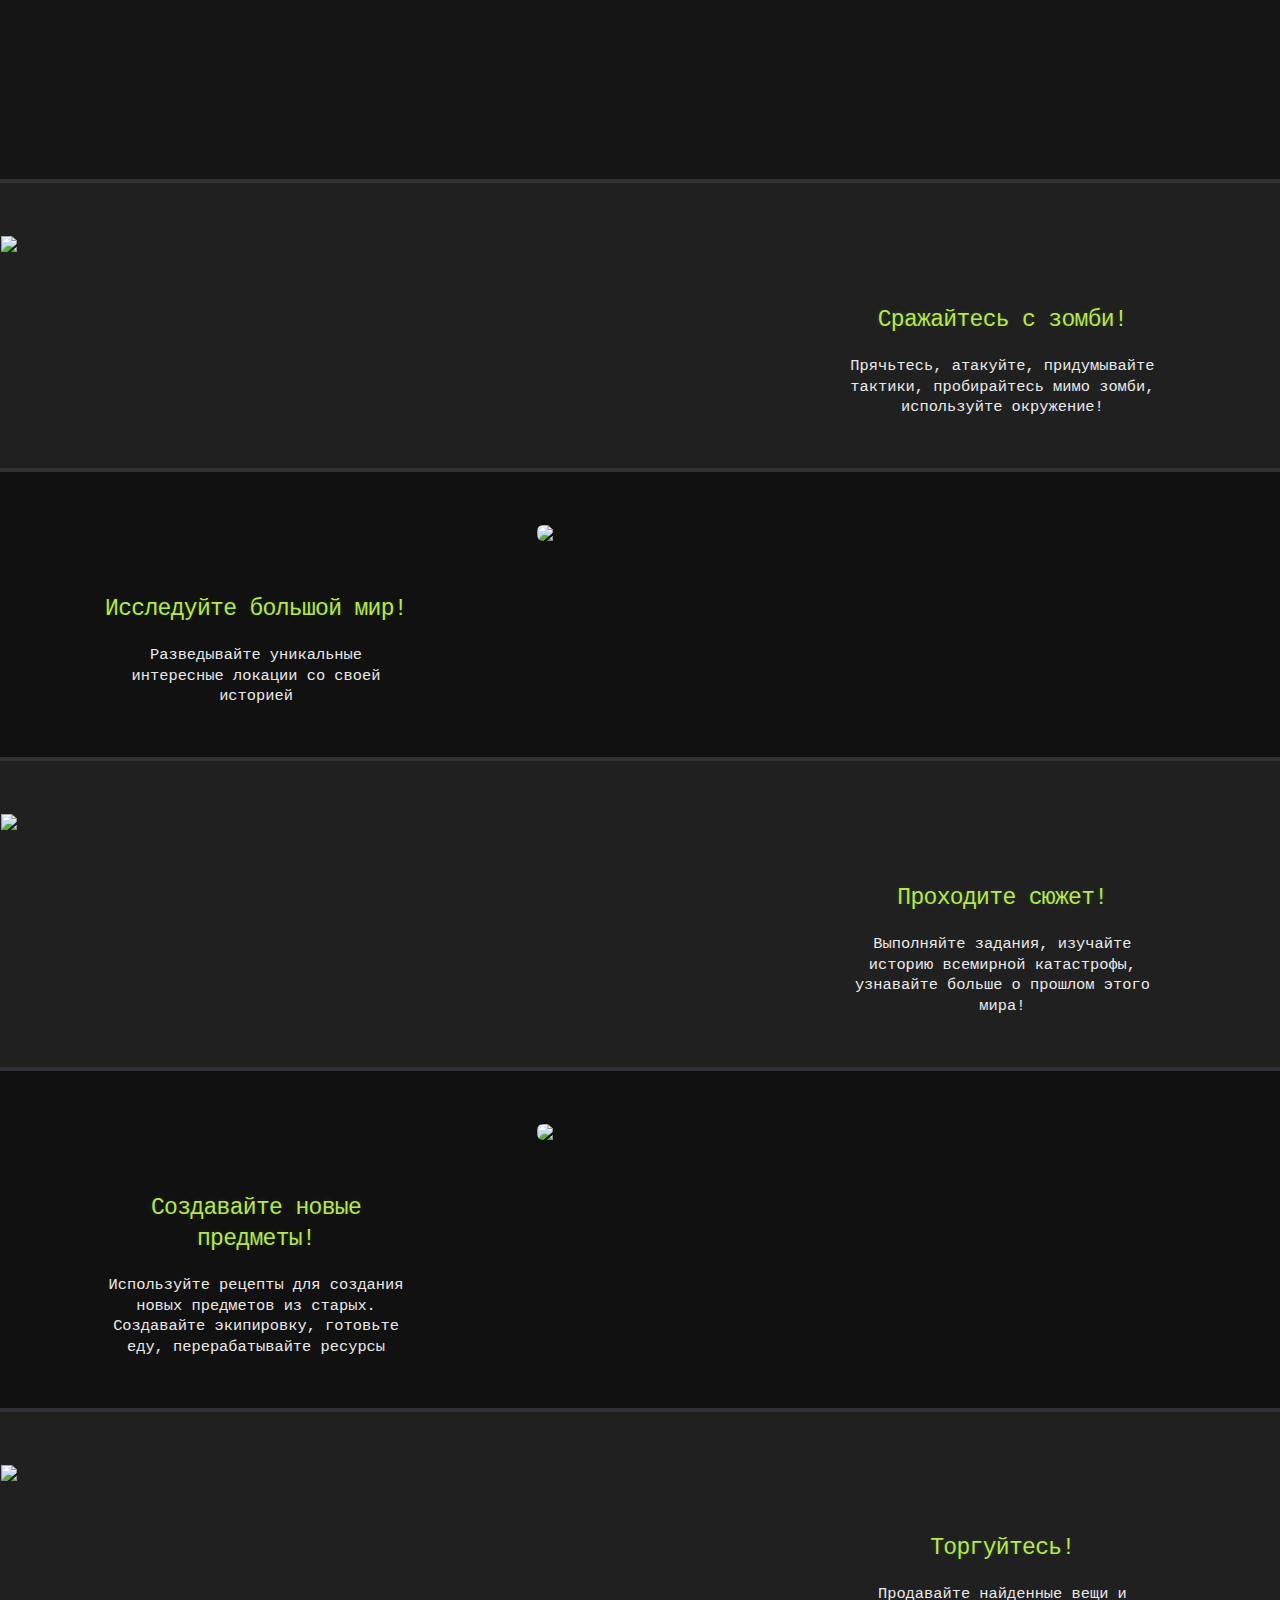
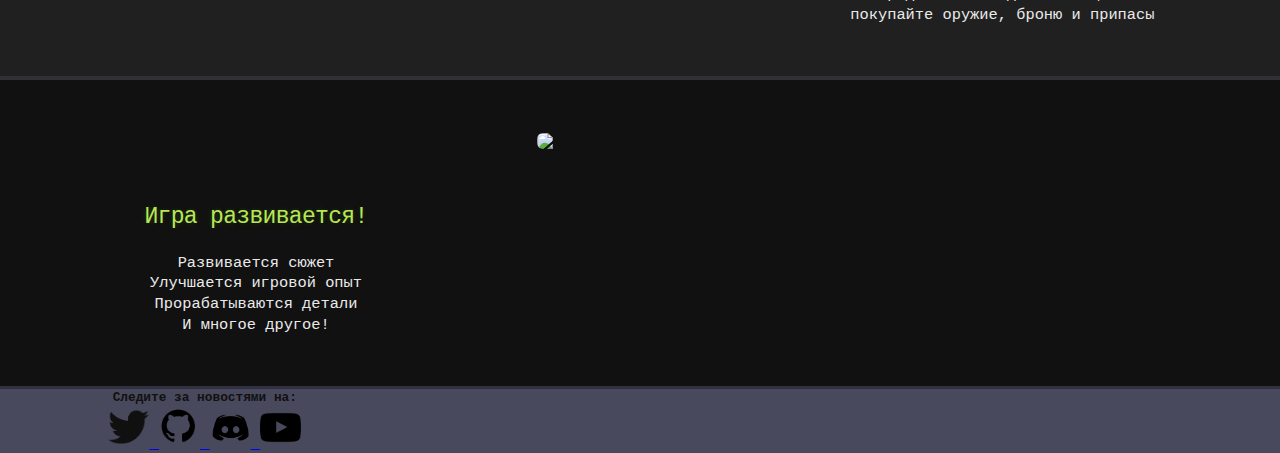
==== commit 7669a0ad: "Fixed" ====
--- a/index.html
+++ b/index.html
@@ -25,6 +25,8 @@
     </header>
 
 
+<div class="gallery-devider"></div>
+
 
 <div class="gallery-item gallery-item-left">
 
@@ -34,6 +36,40 @@
     <div class="gallery-text">
       <h2>Сражайтесь с зомби!</h2>
       Прячьтесь, атакуйте, придумывайте тактики, пробирайтесь мимо зомби, используйте окружение!
+    </div>
+  </div>
+
+</div>
+
+
+<div class="gallery-devider"></div>
+
+
+<div class="gallery-item gallery-item-right">
+
+  <div class="gallery-text-handler-left">
+    <div class="gallery-text">
+      <h2>Исследуйте большой мир!</h2>
+      Разведывайте уникальные интересные локации со своей историей
+    </div>
+  </div>
+
+  <img class="img-right gallery-img" src="./Images/Снимок экрана (829).png">
+
+</div>
+
+
+<div class="gallery-devider"></div>
+
+
+<div class="gallery-item gallery-item-left">
+
+  <img class="img-left gallery-img" src="./Images/Снимок экрана (807).png">
+
+  <div class="gallery-text-handler-left">
+    <div class="gallery-text">
+      <h2>Проходите сюжет!</h2>
+      Выполняйте задания, изучайте историю всемирной катастрофы, узнавайте больше о прошлом этого мира!
     </div>
   </div>
 
@@ -67,7 +103,7 @@
   <div class="gallery-text-handler-left">
     <div class="gallery-text">
       <h2>Торгуйтесь!</h2>
-      Продавайте найденные вещи и покупайте оружие, броню и припасы.
+      Продавайте найденные вещи и покупайте оружие, броню и припасы
     </div>
   </div>
 
@@ -99,25 +135,25 @@
   <div class="cellar-devider"></div>
   <div class="cellar-cell">
 
-    <div>
+    <div class="cellar-text">
       <b>Следите за новостями на:</b>
     </div>
 
     <div>
       <a href="https://twitter.com/Ananasi95910479">
-        <img title="Twitter" src = "./Images/TwitterIcon2.png", width="60", height="60">
+        <img title="Twitter" src = "./Images/TwitterIcon2.png", width="10%", height="10%">
       </a>
 
       <a href="https://github.com/AnanasikDev">
-        <img title="Github" src = "./Images/GithubIcon.png", width="60", height="60">
+        <img title="Github" src = "./Images/GithubIcon.png", width="10%", height="10%">
       </a>
 
       <a href="https://discord.gg/dRM4N6qye2">
-        <img title="Discord" src = "./Images/DiscordIcon.png", width="60", height="60">
+        <img title="Discord" src = "./Images/DiscordIcon.png", width="10%", height="10%">
       </a>
 
       <a href="https://www.youtube.com/channel/UCeZG4B_HLpamjCuPPUj3gzA">
-        <img title="Youtube channel (deprecated)" src = "./Images/YoutubeIcon.png", width="60", height="60">
+        <img title="Youtube channel (deprecated)" src = "./Images/YoutubeIcon.png", width="10%", height="10%">
       </a>
     </div>
   </div>
--- a/style.css
+++ b/style.css
@@ -40,20 +40,21 @@
 .gallery-img{
   width: 58%;
   height: auto;
-  border: 3px solid rgba(40, 50, 40, 0.8);
-  border-radius: 9px;
+  border: 3px solid rgba(40, 50, 40, 0);
   margin-top: 50px;
   margin-bottom: 50px;
 }
 .img-left{
   text-align: left;
   float: left;
-  margin-left: -10px;
+  border-radius: 0 9px 9px 0;
+  margin-left: -2px;
 }
 .img-right{
   text-align: right;
   float: right;
-  right: 10px;
+  border-radius: 9px 0 0 9px;
+  margin-right: -2px;
 }
 .gallery-text{
   padding-top: 14%;
@@ -125,6 +126,12 @@
   background-color: #313141;
   text-align: center;
 }
+.cellar-text{
+  font-size: 1vw;
+}
+a:visited{
+  color: #48495C;
+}
 
 @media (max-width: 300px) {
   .img-left{
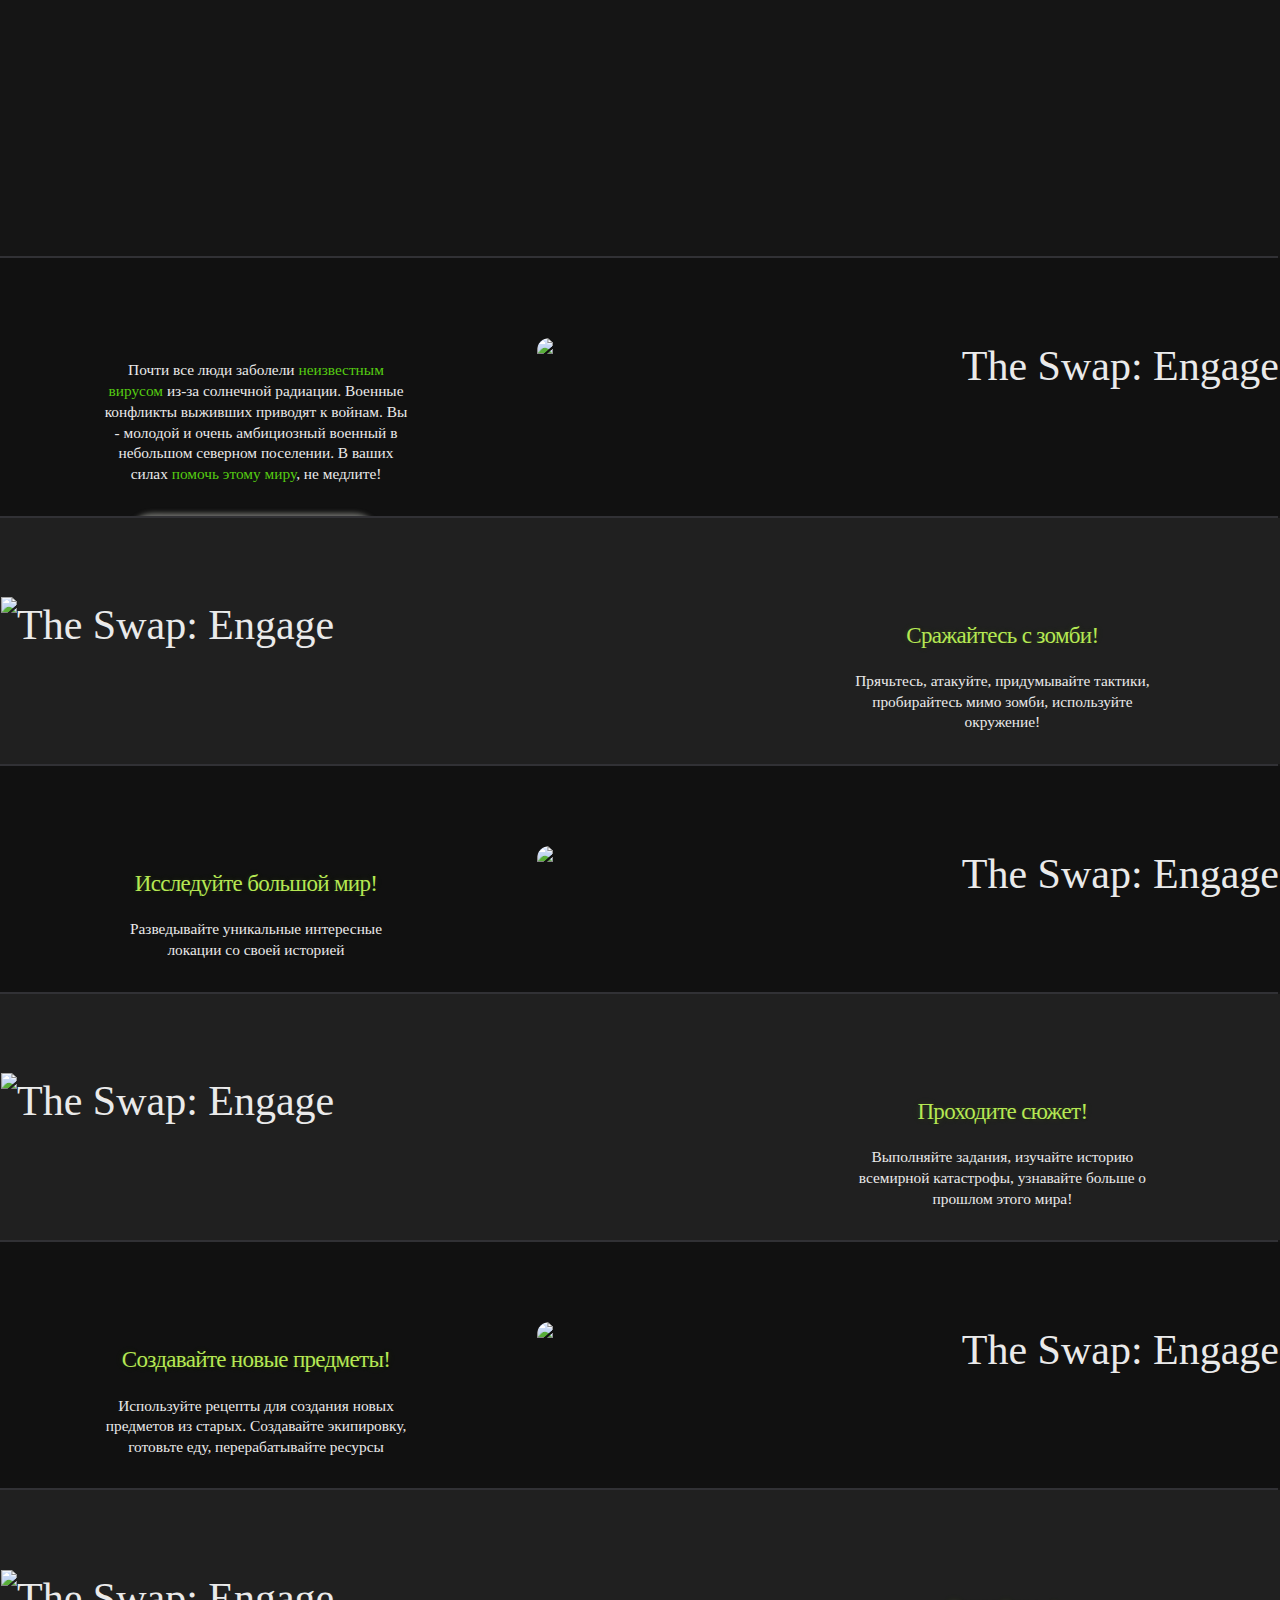
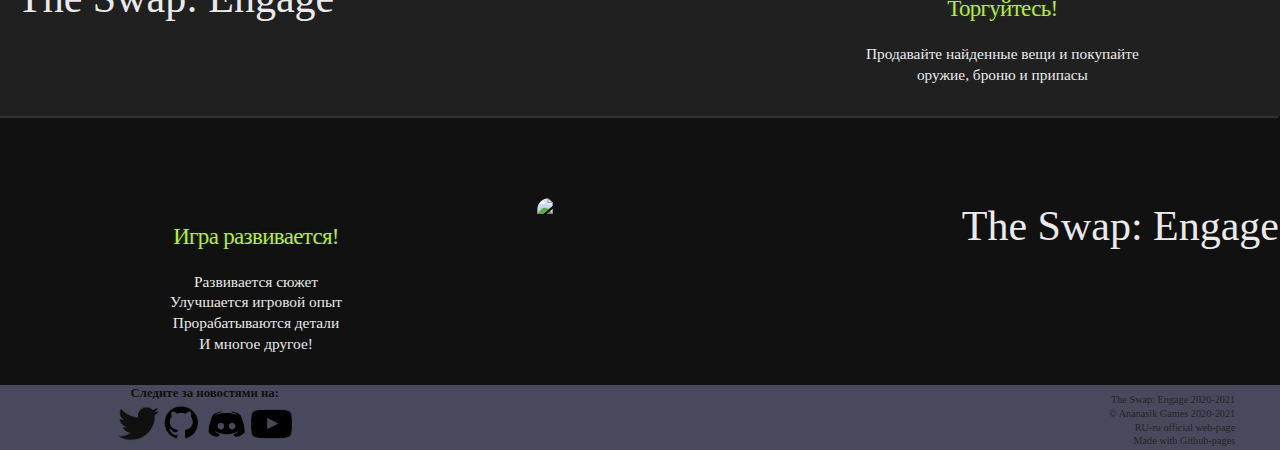
==== commit 6b6391a2: "Update" ====
--- a/index.html
+++ b/index.html
@@ -1,36 +1,67 @@
 <!DOCTYPE html>
-<html lang="ru-RU"><head><meta http-equiv="Content-Type" content="text/html; charset=UTF-8">
+<html lang="ru-RU">
+<head><meta http-equiv="Content-Type" content="text/html; charset=UTF-8">
 
     <meta http-equiv="X-UA-Compatible" content="IE=edge">
     <meta name="viewport" content="width=device-width, initial-scale=1">
     <link rel="stylesheet" href="style.css">
-	<script src="https://kit.fontawesome.com/601ba838f1.js" crossorigin="anonymous"></script>
-	<meta content="The Swap: Engage" property="og:title">
+
+	  <meta content="The Swap: Engage" property="og:title">
     <meta content="The Swap: Engage" property="og:description">
     <meta content="https://AnanasikDev.github.io/AnanasikGames/" property="og:url">
     <meta content="/Images/Ananasik.png" property="og:image">
     <meta content="#43B581" data-react-helmet="true" name="theme-color">
 
 <title>The Swap: Engage</title>
-  <head>
     <link rel="shortcut icon" type="image/png" href="Images/favicon.png">
   </head>
   <body>
-
     <header>
       <div class="head">
-        <div class="head-img">
-        </div>
+        <div class="head-img"></div>
       </div>
     </header>
 
-
-<div class="gallery-devider"></div>
+<div class="gallery-divider"></div>
+
+<div class="gallery-item gallery-item-right">
+
+  <div class="gallery-text-handler-left">
+    <div class="gallery-text">
+      Почти все люди заболели <span class="key-word">неизвестным вирусом</span> из-за солнечной радиации. Военные конфликты выживших
+      приводят к войнам. Вы - молодой и очень амбициозный военный в небольшом северном поселении. В
+      ваших силах <span class="key-word">помочь этому миру</span>, не медлите!
+    </div>
+
+    <div class="button-container">
+      <div class="button">
+
+        <a href="https://github.com/AnanasikDev/The_Swap_Engage_Public/releases">
+          <div class="button-text">
+            Установить
+          </div>
+
+          <div class="button-img">
+              <img title="Перейти к установке" src = "./Images/DownloadImg.png", alt="Установить" width="100%", height="100%">
+          </div>
+        </a>
+
+      </div>
+    </div>
+
+  </div>
+
+  <img class="img-right gallery-img" src="./Images/Снимок экрана (829).jpg" alt="The Swap: Engage">
+
+</div>
+
+
+<div class="gallery-divider"></div>
 
 
 <div class="gallery-item gallery-item-left">
 
-  <img class="img-left gallery-img" src="./Images/Снимок экрана (807).png">
+  <img class="img-left gallery-img" src="./Images/Снимок экрана (807).jpg" alt="The Swap: Engage">
 
   <div class="gallery-text-handler-left">
     <div class="gallery-text">
@@ -42,7 +73,7 @@
 </div>
 
 
-<div class="gallery-devider"></div>
+<div class="gallery-divider"></div>
 
 
 <div class="gallery-item gallery-item-right">
@@ -54,17 +85,17 @@
     </div>
   </div>
 
-  <img class="img-right gallery-img" src="./Images/Снимок экрана (829).png">
-
-</div>
-
-
-<div class="gallery-devider"></div>
+  <img class="img-right gallery-img" src="./Images/Снимок экрана (829).jpg" alt="The Swap: Engage">
+
+</div>
+
+
+<div class="gallery-divider"></div>
 
 
 <div class="gallery-item gallery-item-left">
 
-  <img class="img-left gallery-img" src="./Images/Снимок экрана (807).png">
+  <img class="img-left gallery-img" src="./Images/Снимок экрана (807).jpg" alt="The Swap: Engage">
 
   <div class="gallery-text-handler-left">
     <div class="gallery-text">
@@ -76,7 +107,7 @@
 </div>
 
 
-<div class="gallery-devider"></div>
+<div class="gallery-divider"></div>
 
 
 <div class="gallery-item gallery-item-right">
@@ -88,17 +119,17 @@
     </div>
   </div>
 
-  <img class="img-right gallery-img" src="./Images/Снимок экрана (829).png">
-
-</div>
-
-
-<div class="gallery-devider"></div>
+  <img class="img-right gallery-img" src="./Images/Снимок экрана (829).jpg" alt="The Swap: Engage">
+
+</div>
+
+
+<div class="gallery-divider"></div>
 
 
 <div class="gallery-item gallery-item-left">
 
-  <img class="img-left gallery-img" src="./Images/Снимок экрана (833).png">
+  <img class="img-left gallery-img" src="./Images/Снимок экрана (833).jpg" alt="The Swap: Engage">
 
   <div class="gallery-text-handler-left">
     <div class="gallery-text">
@@ -110,7 +141,7 @@
 </div>
 
 
-<div class="gallery-devider"></div>
+<div class="gallery-divider"></div>
 
 
 <div class="gallery-item gallery-item-right">
@@ -125,14 +156,14 @@
     </div>
   </div>
 
-  <img class="img-right gallery-img" src="./Images/Снимок экрана (829).png">
+  <img class="img-right gallery-img" src="./Images/Снимок экрана (829).jpg" alt="The Swap: Engage">
 
 </div>
 
 
 
 <div class="cellar">
-  <div class="cellar-devider"></div>
+  <div class="cellar-divider"></div>
   <div class="cellar-cell">
 
     <div class="cellar-text">
@@ -140,7 +171,7 @@
     </div>
 
     <div>
-      <a href="https://twitter.com/Ananasi95910479">
+      <a href="https://twitter.com/Ananasi95910479" class="cellar-link">
         <img title="Twitter" src = "./Images/TwitterIcon2.png", width="10%", height="10%">
       </a>
 
@@ -160,8 +191,11 @@
   <div class="cellar-cell">
 
   </div>
-  <div class="cellar-cell">
-
+  <div class="cellar-cell cellar-legal-text">
+      The Swap: Engage 2020-2021<br>
+      © Ananasik Games 2020-2021<br>
+      RU-ru official web-page<br>
+      Made with Github-pages<br>
   </div>
 </div>
 
--- a/style.css
+++ b/style.css
@@ -1,145 +1,215 @@
-body {
-    margin: 0;
-    padding: 0;
-    background: #151515;
-    color: #eaeaea;
-    font-size: 16px;
-    line-height: 1.35;
-    font-family: Monaco, "Bitstream Vera Sans Mono", "Lucida Console", Terminal, monospace
-}
-
-.container {
-    width: 100%;
-    margin: 0 auto;
-}
-
-section {
-    display: block;
-}
+@font-face {
+font-family: 'long_pixel-7';
+font-style: normal;
+font-weight: normal;
+src: url('long_pixel-7.ttf');
+}
+body{
+  margin: 0;
+  padding: 0;
+  background: #151515;
+  color: #eaeaea;
+  font-size: 16px;
+  line-height: 1.35;
+  /* font-family: Monaco, "Bitstream Vera Sans Mono", "Lucida Console", Terminal, monospace */
+  /* font-family: url("https://www.dafont.com/orange-kid.font"),cursive; */
+
+  font-weight:normal;
+  font-size:42px;
+  /* -webkit-font-smoothing : none; */
+   /* "Orange Kid"; */
+
+   src: url('long_pixel-7.ttf');
+}
+
+* {
+  /* font-family: 'OrangeKid-Regular'; */
+  font-family: 'long_pixel-7';
+}
+
+.head-img{
+height: 0px;
+padding-top: 20%;
+width: 100%;
+background-image: url("./Images/Icon.jpg");
+background-position: center;
+display: block;
+background-repeat: no-repeat;
+background-size: cover;
+}
+
 h1,h2,h3,h4,h5,h6 {
-    margin: 0 0 20px
-}
-
-#main_content {
-    width: 100%;
-    -webkit-font-smoothing: antialiased
-}
-
-section img {
-    max-width: 100%
+margin: 0 0 20px
 }
 
 h1,h2,h3,h4,h5,h6 {
-    font-weight: normal;
-    font-family: Monaco, "Bitstream Vera Sans Mono", "Lucida Console", Terminal, monospace;
-    color: #b5e853;
-    letter-spacing: -0.03em;
-    text-shadow: 0 1px 1px rgba(0,0,0,0.1),0 0 5px rgba(181,232,83,0.1),0 0 10px rgba(181,232,83,0.1)
+font-weight: normal;
+color: #b5e853;
+letter-spacing: -0.03em;
+text-shadow: 0 1px 1px rgba(0,0,0,0.1),0 0 5px rgba(181,232,83,0.1),0 0 10px rgba(181,232,83,0.1)
+}
+
+.gallery-item{
+height: auto;
+width: 100%;
+overflow: hidden;
+}
+.gallery-item-left{
+background-color: #202020;
+}
+.gallery-item-right{
+background-color: #111111;
+}
+
+.gallery-divider{
+width: calc(100% - 4px);
+border: 0.1vw solid #313135;
+background-color: #313135;
+text-align: center;
 }
 
 .gallery-img{
-  width: 58%;
-  height: auto;
-  border: 3px solid rgba(40, 50, 40, 0);
-  margin-top: 50px;
-  margin-bottom: 50px;
+width: 58%;
+height: auto;
+border: 3px solid rgba(40, 50, 40, 0);
+margin-top: 6%;
+margin-bottom: 6%;
 }
 .img-left{
-  text-align: left;
-  float: left;
-  border-radius: 0 9px 9px 0;
-  margin-left: -2px;
+text-align: left;
+float: left;
+border-radius: 0 1.2vw 1.2vw 0;
+margin-left: -2px;
 }
 .img-right{
-  text-align: right;
-  float: right;
-  border-radius: 9px 0 0 9px;
-  margin-right: -2px;
-}
+text-align: right;
+float: right;
+border-radius: 1.2vw 0 0 1.2vw;
+margin-right: -2px;
+}
+
 .gallery-text{
-  padding-top: 14%;
-  width: 60%;
+padding-top: 14%;
+width: 60%;
+text-align: center;
+/* font-size: 20px; */
+font-size: 1.2vw;
+display: inline-block;
+margin-top: 6%;
+margin-bottom: 6%;
+align-items: center;
+height: auto;
+/* margin: 0, 20px, 0, 20px; */
+}
+.gallery-text-handler-left{
+width: 40%;
+text-align: center;
+float: left;
+display: inline-block;
+}
+.gallery-text-handler-right{
+width: 40%;
+text-align: center;
+float: right;
+display: inline-block;
+}
+
+
+.cellar{
+/* height: auto; */
+width: 100%;
+background-color: #48495C;
+/* display: inline-block; */
+color: #111111;
+font-size: 1vw;
+}
+.cellar-cell{
+width: 32%;
+text-align: center;
+display: inline-block;
+}
+.cellar-legal-text{
+color: #252525;
+font-size: 0.8vw;
+text-align: right;
+}
+.cellar-devider{
+height: 1px;
+width: calc(100% - 2px);
+border: 1px solid #313141;
+background-color: #313141;
+text-align: center;
+}
+
+.button-container{
+  width: 100%;
+  height: 30%;
+  position: relative;
   text-align: center;
-  /* font-size: 20px; */
-  font-size: 1.2vw;
+}
+.button{
+  width: 50%;
+  /* height: 15%; */
+  /* height: 0; */
+  /* padding-top: 15%; */
+  position: absolute;
+  left: 0;
+  right: 0;
+  font-size: 1.7vw;
+  text-align: center;
+  /* margin: 4px auto;
+  padding: 4px; */
+  border-radius: 10vw;
+  box-shadow: 0.3vw 0.3vw 0.4vw #505061, -0.2vw -0.2vw 0.4vw #747570;
+  margin: 0 auto;
+  /* box-shadow: 0 0 2px #FFFFFF; */
+  /* height: 10px; */
+  /* float: left; */
+}
+.button-text{
+  /* display: inline-block; */
+  /* float:left; */
   display: inline-block;
-  margin-top: 50px;
-  margin-bottom: 50px;
-  /* margin: 0, 20px, 0, 20px; */
-}
-.gallery-text-handler-left{
-  width: 40%;
-  text-align: center;
-  float: left;
+  /* margin-top: 10px; */
+  margin: 4% 0;
+}
+.button-img{
+  /* float:right; */
+  width: 10%;
+  /* display: inline-block; */
+  color: #FFFF00;
   display: inline-block;
 }
+.cellar-text{
+font-size: 1vw;
+}
+.cellar-link{
+
+}
+.key-word{
+  /* color: #efefef; */
+  /* color: #EC2222; */
+  color: #55CC11;
+}
+a{
+/* color: #48495C; */
+color: inherit;
+text-decoration: none;
+}
+#a:visited.cellar-link{
+/* color: #48495C; */
+color: #FF0000;
+/* color: inherit; */
+text-decoration: none;
+}
+
+@media (max-width: 300px) {
+.img-left{
+text-align: left;
+margin-left: -10px;
+}
 .gallery-text-handler-right{
-  width: 40%;
-  text-align: center;
-  float: right;
-  display: inline-block;
-}
-.gallery-item{
-  height: auto;
-  width: 100%;
-  overflow: hidden;
-}
-.gallery-item-left{
-  background-color: #202020;
-}
-.gallery-item-right{
-  background-color: #111111;
-}
-.gallery-devider{
-  width: calc(100% - 4px);
-  border: 2px solid #313135;
-  background-color: #313135;
-  text-align: center;
-}
-.head-img{
-  height: 0px;
-  padding-top: 14%;
-  width: 100%;
-  background-image: url("./Images/Icon.png");
-  background-position: center;
-  display: block;
-  background-repeat: no-repeat;
-  background-size: cover;
-}
-.cellar{
-  height: auto;
-  width: 100%;
-  background-color: #48495C;
-  display: inline-block;
-  color: #111111;
-  font-size: 16px;
-}
-.cellar-cell{
-  width: 32%;
-  text-align: center;
-  display: inline-block;
-}
-.cellar-devider{
-  height: 1px;
-  width: calc(100% - 2px);
-  border: 1px solid #313141;
-  background-color: #313141;
-  text-align: center;
-}
-.cellar-text{
-  font-size: 1vw;
-}
-a:visited{
-  color: #48495C;
-}
-
-@media (max-width: 300px) {
-  .img-left{
-    text-align: left;
-    margin-left: -10px;
-  }
-  .gallery-text-handler-right{
-    width: 40%;
-    text-align: center;
-  }
-}
+width: 40%;
+text-align: center;
+}
+}
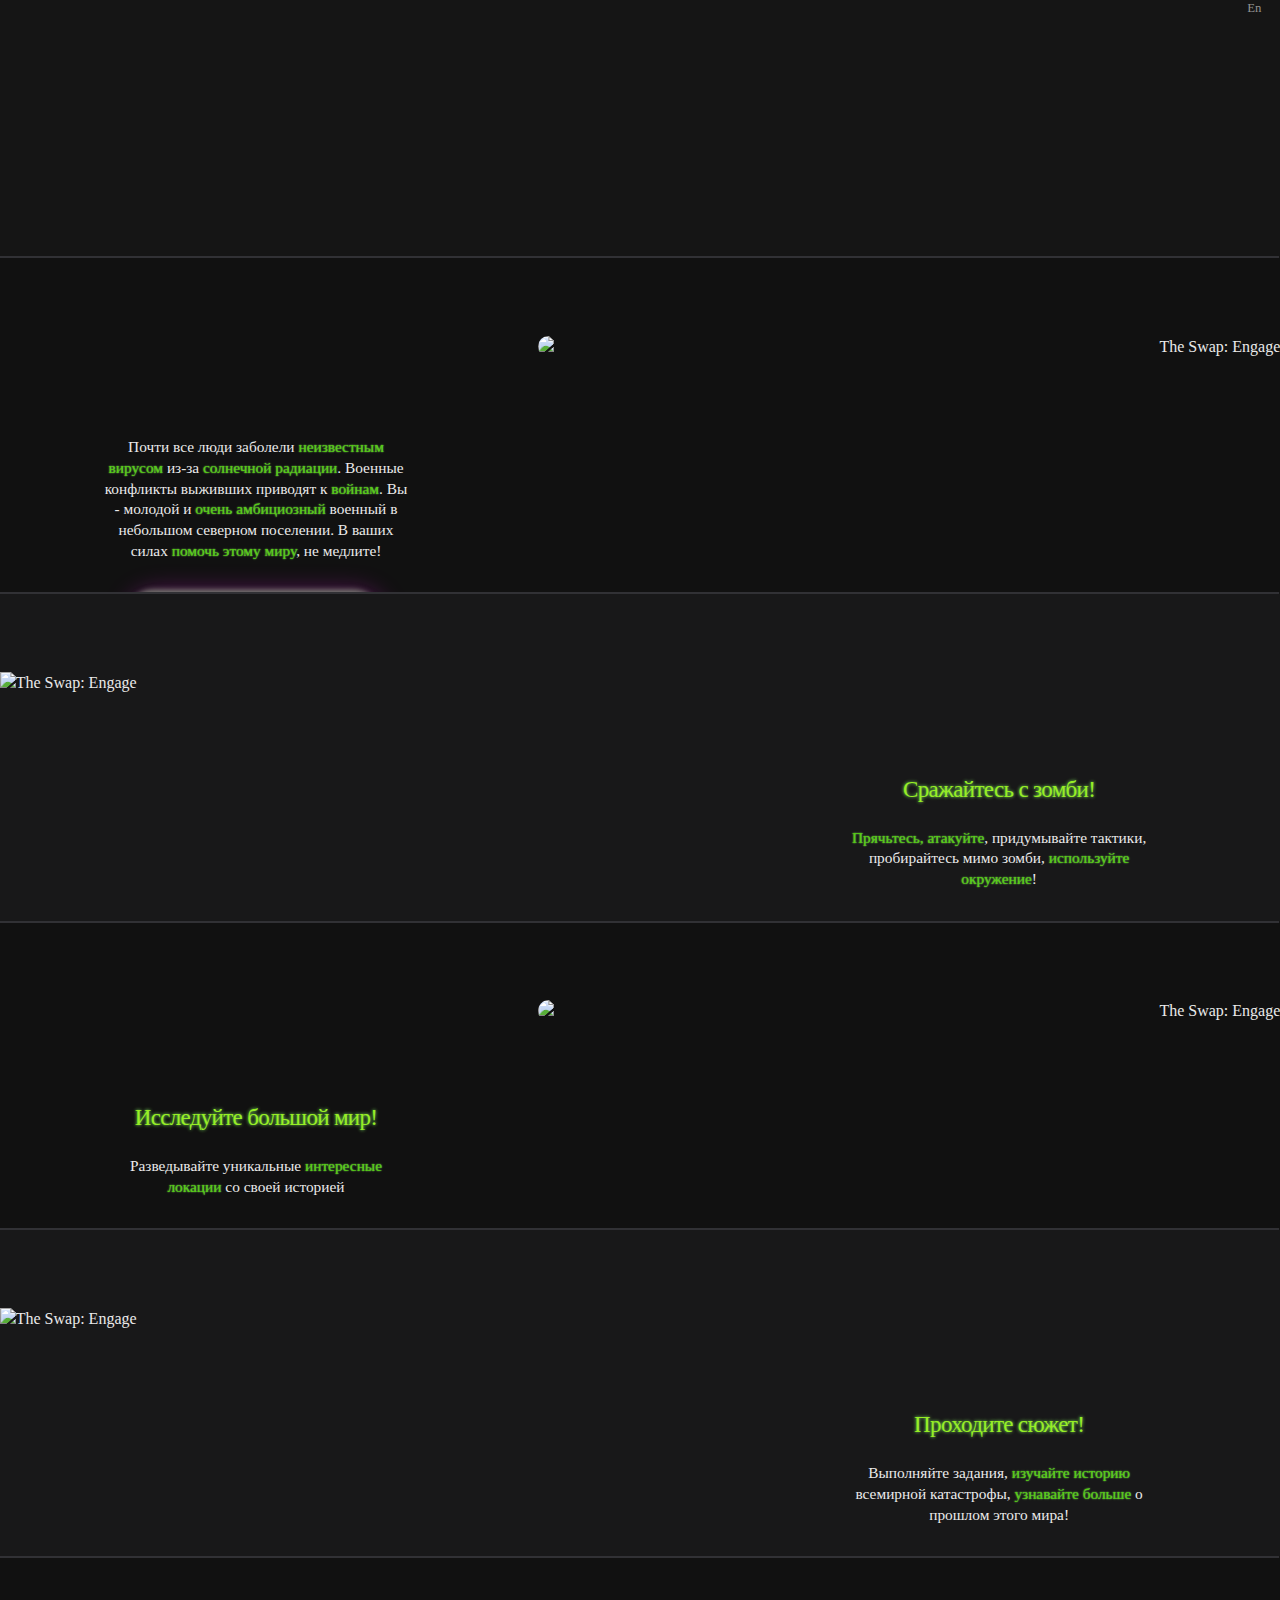
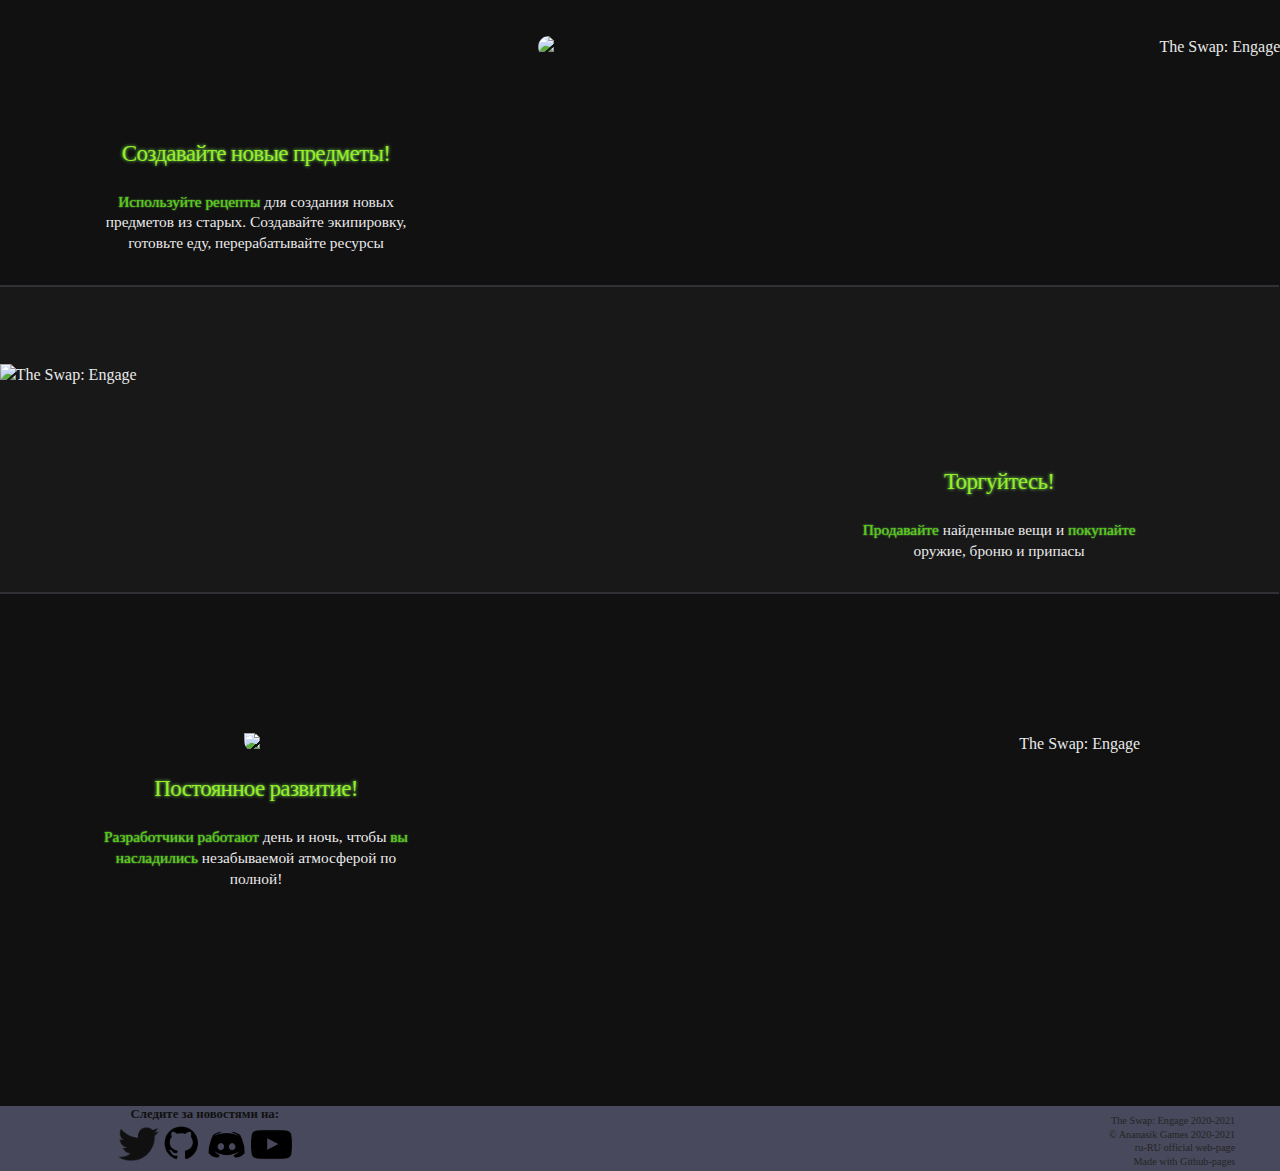
==== commit 738df80a: "English version added" ====
--- a/index.html
+++ b/index.html
@@ -8,7 +8,7 @@
 
 	  <meta content="The Swap: Engage" property="og:title">
     <meta content="The Swap: Engage" property="og:description">
-    <meta content="https://AnanasikDev.github.io/AnanasikGames/" property="og:url">
+    <meta content="https://AnanasikDev.github.io/TheSwapEngageWeb/" property="og:url">
     <meta content="/Images/Ananasik.png" property="og:image">
     <meta content="#43B581" data-react-helmet="true" name="theme-color">
 
@@ -18,6 +18,7 @@
   <body>
     <header>
       <div class="head">
+        <a class="lang-btn" href="indexEN.html">En</a>
         <div class="head-img"></div>
       </div>
     </header>
@@ -28,8 +29,8 @@
 
   <div class="gallery-text-handler-left">
     <div class="gallery-text">
-      Почти все люди заболели <span class="key-word">неизвестным вирусом</span> из-за солнечной радиации. Военные конфликты выживших
-      приводят к войнам. Вы - молодой и очень амбициозный военный в небольшом северном поселении. В
+      Почти все люди заболели <span class="key-word">неизвестным вирусом</span> из-за <span class="key-word">солнечной радиации</span>. Военные конфликты выживших
+      приводят к <span class="key-word">войнам</span>. Вы - молодой и <span class="key-word">очень амбициозный</span> военный в небольшом северном поселении. В
       ваших силах <span class="key-word">помочь этому миру</span>, не медлите!
     </div>
 
@@ -40,9 +41,8 @@
           <div class="button-text">
             Установить
           </div>
-
           <div class="button-img">
-              <img title="Перейти к установке" src = "./Images/DownloadImg.png", alt="Установить" width="100%", height="100%">
+              <img title="Перейти к установке" src = "./Images/DownloadImg2.png", alt="Установить" width="100%", height="100%">
           </div>
         </a>
 
@@ -66,7 +66,7 @@
   <div class="gallery-text-handler-left">
     <div class="gallery-text">
       <h2>Сражайтесь с зомби!</h2>
-      Прячьтесь, атакуйте, придумывайте тактики, пробирайтесь мимо зомби, используйте окружение!
+      <span class="key-word">Прячьтесь, атакуйте</span>, придумывайте тактики, пробирайтесь мимо зомби, <span class="key-word">используйте окружение</span>!
     </div>
   </div>
 
@@ -81,7 +81,7 @@
   <div class="gallery-text-handler-left">
     <div class="gallery-text">
       <h2>Исследуйте большой мир!</h2>
-      Разведывайте уникальные интересные локации со своей историей
+      Разведывайте уникальные <span class="key-word">интересные локации</span> со своей историей
     </div>
   </div>
 
@@ -100,7 +100,7 @@
   <div class="gallery-text-handler-left">
     <div class="gallery-text">
       <h2>Проходите сюжет!</h2>
-      Выполняйте задания, изучайте историю всемирной катастрофы, узнавайте больше о прошлом этого мира!
+      Выполняйте задания, <span class="key-word">изучайте историю</span> всемирной катастрофы, <span class="key-word">узнавайте больше</span> о прошлом этого мира!
     </div>
   </div>
 
@@ -115,7 +115,7 @@
   <div class="gallery-text-handler-left">
     <div class="gallery-text">
       <h2>Создавайте новые предметы!</h2>
-      Используйте рецепты для создания новых предметов из старых. Создавайте экипировку, готовьте еду, перерабатывайте ресурсы
+      <span class="key-word">Используйте рецепты</span> для создания новых предметов из старых. Создавайте экипировку, готовьте еду, перерабатывайте ресурсы
     </div>
   </div>
 
@@ -134,7 +134,7 @@
   <div class="gallery-text-handler-left">
     <div class="gallery-text">
       <h2>Торгуйтесь!</h2>
-      Продавайте найденные вещи и покупайте оружие, броню и припасы
+      <span class="key-word">Продавайте</span> найденные вещи и <span class="key-word">покупайте</span> оружие, броню и припасы
     </div>
   </div>
 
@@ -144,20 +144,16 @@
 <div class="gallery-divider"></div>
 
 
-<div class="gallery-item gallery-item-right">
+<div class="gallery-item gallery-item-right" style="height:40vw;">
+
+  <img class="img-right gallery-img progress-img" src="./Images/ProgressImg.png" alt="The Swap: Engage">
 
   <div class="gallery-text-handler-left">
     <div class="gallery-text">
-      <h2>Игра развивается!</h2>
-      Развивается сюжет<br>
-      Улучшается игровой опыт<br>
-      Прорабатываются детали<br>
-      И многое другое!
+      <h2>Постоянное развитие!</h2>
+      <span class="key-word">Разработчики работают</span> день и ночь, чтобы <span class="key-word">вы насладились</span> незабываемой атмосферой по полной!
     </div>
   </div>
-
-  <img class="img-right gallery-img" src="./Images/Снимок экрана (829).jpg" alt="The Swap: Engage">
-
 </div>
 
 
@@ -180,11 +176,11 @@
       </a>
 
       <a href="https://discord.gg/dRM4N6qye2">
-        <img title="Discord" src = "./Images/DiscordIcon.png", width="10%", height="10%">
+        <img title="Discord сервер" src = "./Images/DiscordIcon.png", width="10%", height="10%">
       </a>
 
       <a href="https://www.youtube.com/channel/UCeZG4B_HLpamjCuPPUj3gzA">
-        <img title="Youtube channel (deprecated)" src = "./Images/YoutubeIcon.png", width="10%", height="10%">
+        <img title="Youtube канал (Не активен)" src = "./Images/YoutubeIcon.png", width="10%", height="10%">
       </a>
     </div>
   </div>
@@ -194,7 +190,7 @@
   <div class="cellar-cell cellar-legal-text">
       The Swap: Engage 2020-2021<br>
       © Ananasik Games 2020-2021<br>
-      RU-ru official web-page<br>
+      ru-RU official web-page<br>
       Made with Github-pages<br>
   </div>
 </div>
--- a/style.css
+++ b/style.css
@@ -1,144 +1,114 @@
 @font-face {
-font-family: 'long_pixel-7';
-font-style: normal;
-font-weight: normal;
-src: url('long_pixel-7.ttf');
+  font-family: 'long_pixel-7';
+  font-style: normal;
+  font-weight: normal;
+  src: url('long_pixel-7.ttf');
 }
 body{
   margin: 0;
   padding: 0;
   background: #151515;
   color: #eaeaea;
-  font-size: 16px;
   line-height: 1.35;
-  /* font-family: Monaco, "Bitstream Vera Sans Mono", "Lucida Console", Terminal, monospace */
-  /* font-family: url("https://www.dafont.com/orange-kid.font"),cursive; */
-
   font-weight:normal;
-  font-size:42px;
-  /* -webkit-font-smoothing : none; */
-   /* "Orange Kid"; */
-
-   src: url('long_pixel-7.ttf');
-}
-
-* {
-  /* font-family: 'OrangeKid-Regular'; */
   font-family: 'long_pixel-7';
 }
 
 .head-img{
-height: 0px;
-padding-top: 20%;
-width: 100%;
-background-image: url("./Images/Icon.jpg");
-background-position: center;
-display: block;
-background-repeat: no-repeat;
-background-size: cover;
+  height: 0px;
+  padding-top: 20%;
+  width: 100%;
+  background-image: url("./Images/Icon.jpg");
+  background-position: center;
+  display: block;
+  background-repeat: no-repeat;
+  background-size: cover;
 }
 
 h1,h2,h3,h4,h5,h6 {
-margin: 0 0 20px
-}
-
-h1,h2,h3,h4,h5,h6 {
-font-weight: normal;
-color: #b5e853;
-letter-spacing: -0.03em;
-text-shadow: 0 1px 1px rgba(0,0,0,0.1),0 0 5px rgba(181,232,83,0.1),0 0 10px rgba(181,232,83,0.1)
+  font-weight: normal;
+  color: #97ee25;
+  letter-spacing: -0.03em;
+  text-shadow: 0 0 0.275vw rgba(140,255,100,1), 0 0 5vw rgba(140,255,100,0.2);
+  margin: 0 0 1.8vw;
 }
 
 .gallery-item{
-height: auto;
-width: 100%;
-overflow: hidden;
+  width: 100%;
+  overflow: hidden;
 }
 .gallery-item-left{
-background-color: #202020;
+  background-color: #181819;
 }
 .gallery-item-right{
-background-color: #111111;
+  background-color: #111111;
 }
 
 .gallery-divider{
-width: calc(100% - 4px);
-border: 0.1vw solid #313135;
-background-color: #313135;
-text-align: center;
+  width: calc(100% - 0.2vw);
+  border: 0.1vw solid #313135;
+  background-color: #313135;
+  text-align: center;
 }
 
 .gallery-img{
-width: 58%;
-height: auto;
-border: 3px solid rgba(40, 50, 40, 0);
-margin-top: 6%;
-margin-bottom: 6%;
+  width: 58%;
+  height: auto;
+  border: 0.1vw solid rgba(40, 50, 40, 0);
+  margin-top: 6%;
+  margin-bottom: 6%;
 }
 .img-left{
-text-align: left;
-float: left;
-border-radius: 0 1.2vw 1.2vw 0;
-margin-left: -2px;
+  text-align: left;
+  float: left;
+  border-radius: 0 1.2vw 1.2vw 0;
+  margin-left: -0.1vw;
 }
 .img-right{
-text-align: right;
-float: right;
-border-radius: 1.2vw 0 0 1.2vw;
-margin-right: -2px;
+  text-align: right;
+  float: right;
+  border-radius: 1.2vw 0 0 1.2vw;
+  margin-right: -0.1vw;
 }
 
 .gallery-text{
-padding-top: 14%;
-width: 60%;
-text-align: center;
-/* font-size: 20px; */
-font-size: 1.2vw;
-display: inline-block;
-margin-top: 6%;
-margin-bottom: 6%;
-align-items: center;
-height: auto;
-/* margin: 0, 20px, 0, 20px; */
+  width: 60%;
+  text-align: center;
+  font-size: 1.2vw;
+  display: inline-block;
+  margin-bottom: 6%;
+  margin-top: 35%;
+  align-items: center;
+  height: auto;
 }
 .gallery-text-handler-left{
-width: 40%;
-text-align: center;
-float: left;
-display: inline-block;
+  width: 40%;
+  text-align: center;
+  float: left;
+  display: inline-block;
 }
 .gallery-text-handler-right{
-width: 40%;
-text-align: center;
-float: right;
-display: inline-block;
+  width: 40%;
+  text-align: center;
+  float: right;
+  display: inline-block;
 }
 
-
 .cellar{
-/* height: auto; */
-width: 100%;
-background-color: #48495C;
-/* display: inline-block; */
-color: #111111;
-font-size: 1vw;
+  width: 100%;
+  background-color: #48495C;
+  color: #111111;
+  font-size: 1vw;
 }
 .cellar-cell{
-width: 32%;
-text-align: center;
-display: inline-block;
+  width: 32%;
+  text-align: center;
+  display: inline-block;
 }
 .cellar-legal-text{
-color: #252525;
-font-size: 0.8vw;
-text-align: right;
-}
-.cellar-devider{
-height: 1px;
-width: calc(100% - 2px);
-border: 1px solid #313141;
-background-color: #313141;
-text-align: center;
+  color: #252525;
+  font-size: 0.8vw;
+  text-align: right;
 }
 
 .button-container{
@@ -149,67 +119,49 @@
 }
 .button{
   width: 50%;
-  /* height: 15%; */
-  /* height: 0; */
-  /* padding-top: 15%; */
   position: absolute;
   left: 0;
   right: 0;
   font-size: 1.7vw;
   text-align: center;
-  /* margin: 4px auto;
-  padding: 4px; */
   border-radius: 10vw;
-  box-shadow: 0.3vw 0.3vw 0.4vw #505061, -0.2vw -0.2vw 0.4vw #747570;
+  box-shadow: 0.3vw 0.3vw 0.37vw #595071, -0.2vw -0.2vw 0.44vw #777870, 0 0 2vw rgba(255, 25, 255, 0.34);
   margin: 0 auto;
-  /* box-shadow: 0 0 2px #FFFFFF; */
-  /* height: 10px; */
-  /* float: left; */
 }
 .button-text{
-  /* display: inline-block; */
-  /* float:left; */
   display: inline-block;
-  /* margin-top: 10px; */
   margin: 4% 0;
+  color: #41cea0;
 }
 .button-img{
-  /* float:right; */
   width: 10%;
-  /* display: inline-block; */
-  color: #FFFF00;
   display: inline-block;
+  image-rendering: pixelated;
+}
+.progress-img{
+  image-rendering: pixelated;
+  width: 70%;
+  float: right;
+  position: absolute;
+  left: 19vw;
+  padding-top: 4.75vw;
+}
+.lang-btn{
+  position: absolute;
+  right: 0;
+  top: 0;
+  width: 4%;
+  text-align: center;
+  font-size: 1vw;
+  color: #919190;
 }
 .cellar-text{
-font-size: 1vw;
-}
-.cellar-link{
-
+  font-size: 1vw;
 }
 .key-word{
-  /* color: #efefef; */
-  /* color: #EC2222; */
   color: #55CC11;
+  text-shadow: 0 0 0.125vw rgba(140,255,100,1);
 }
 a{
-/* color: #48495C; */
-color: inherit;
-text-decoration: none;
+  text-decoration: none;
 }
-#a:visited.cellar-link{
-/* color: #48495C; */
-color: #FF0000;
-/* color: inherit; */
-text-decoration: none;
-}
-
-@media (max-width: 300px) {
-.img-left{
-text-align: left;
-margin-left: -10px;
-}
-.gallery-text-handler-right{
-width: 40%;
-text-align: center;
-}
-}
